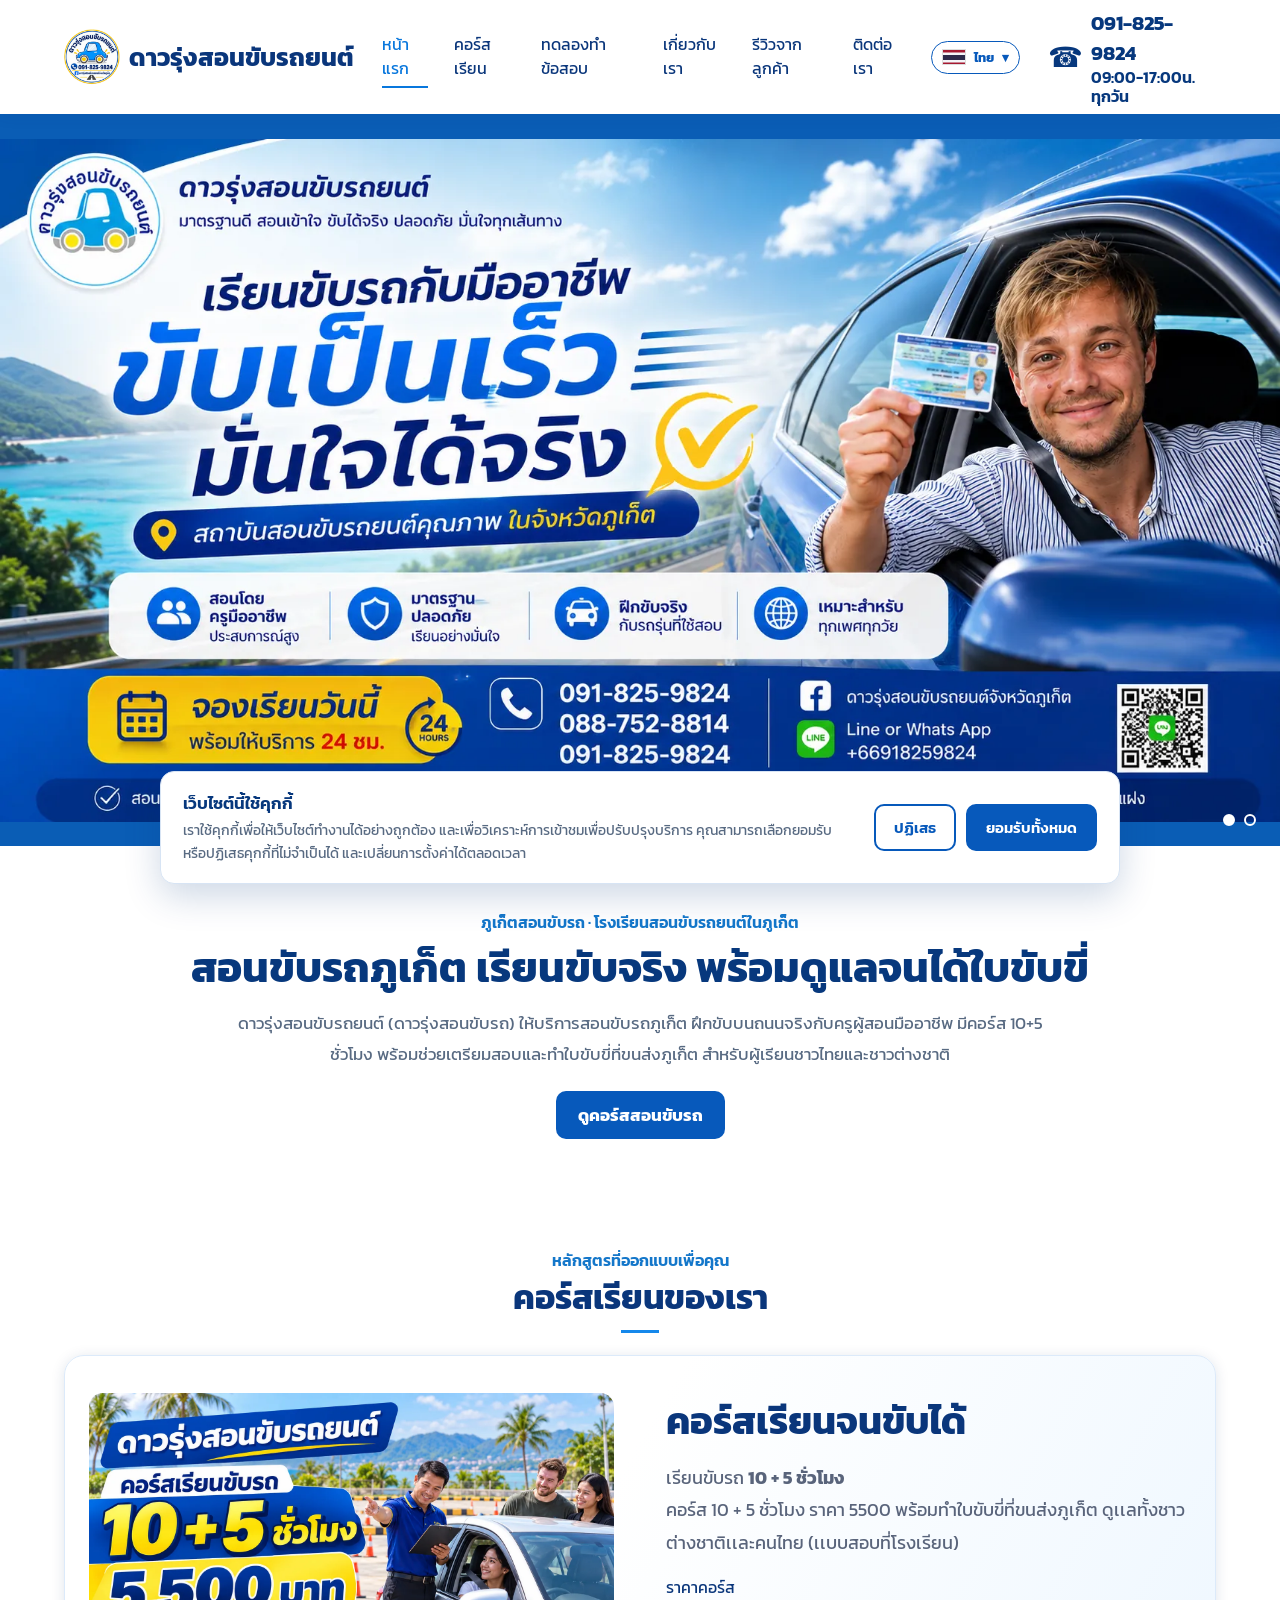
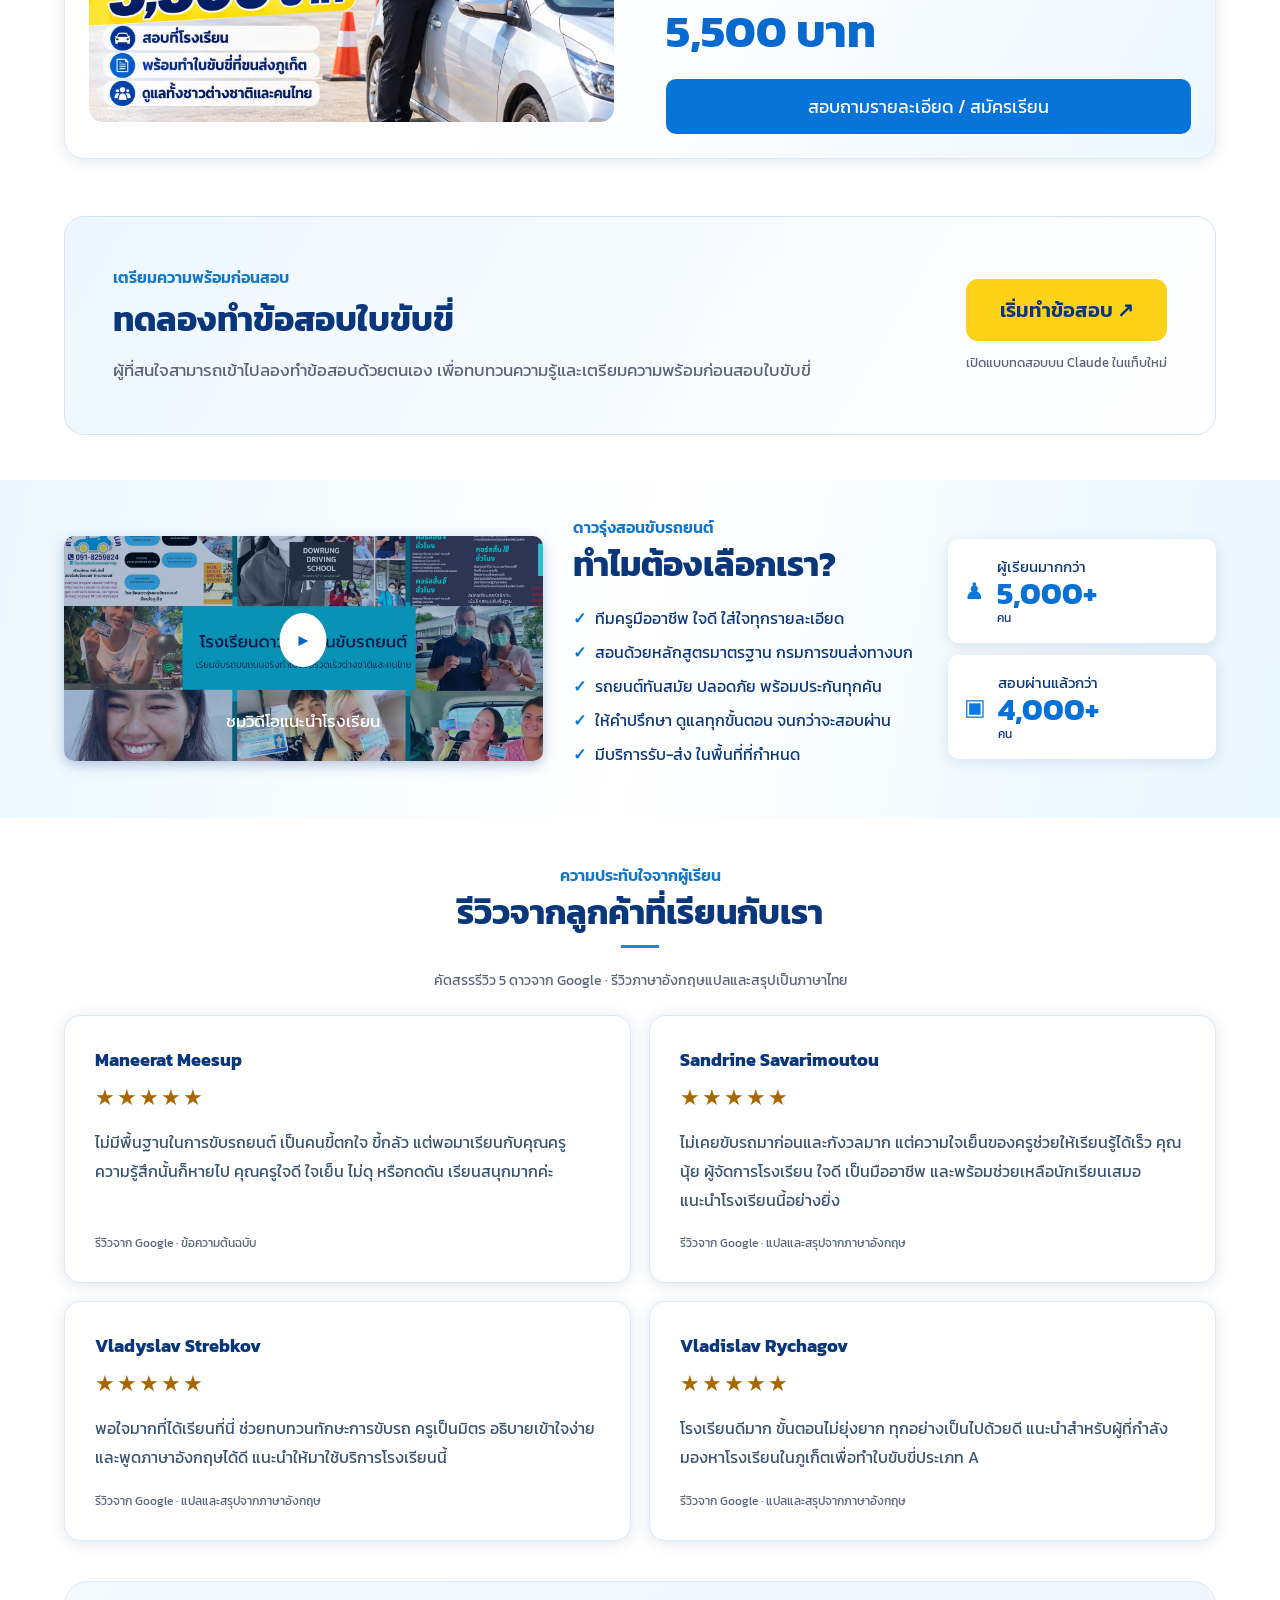
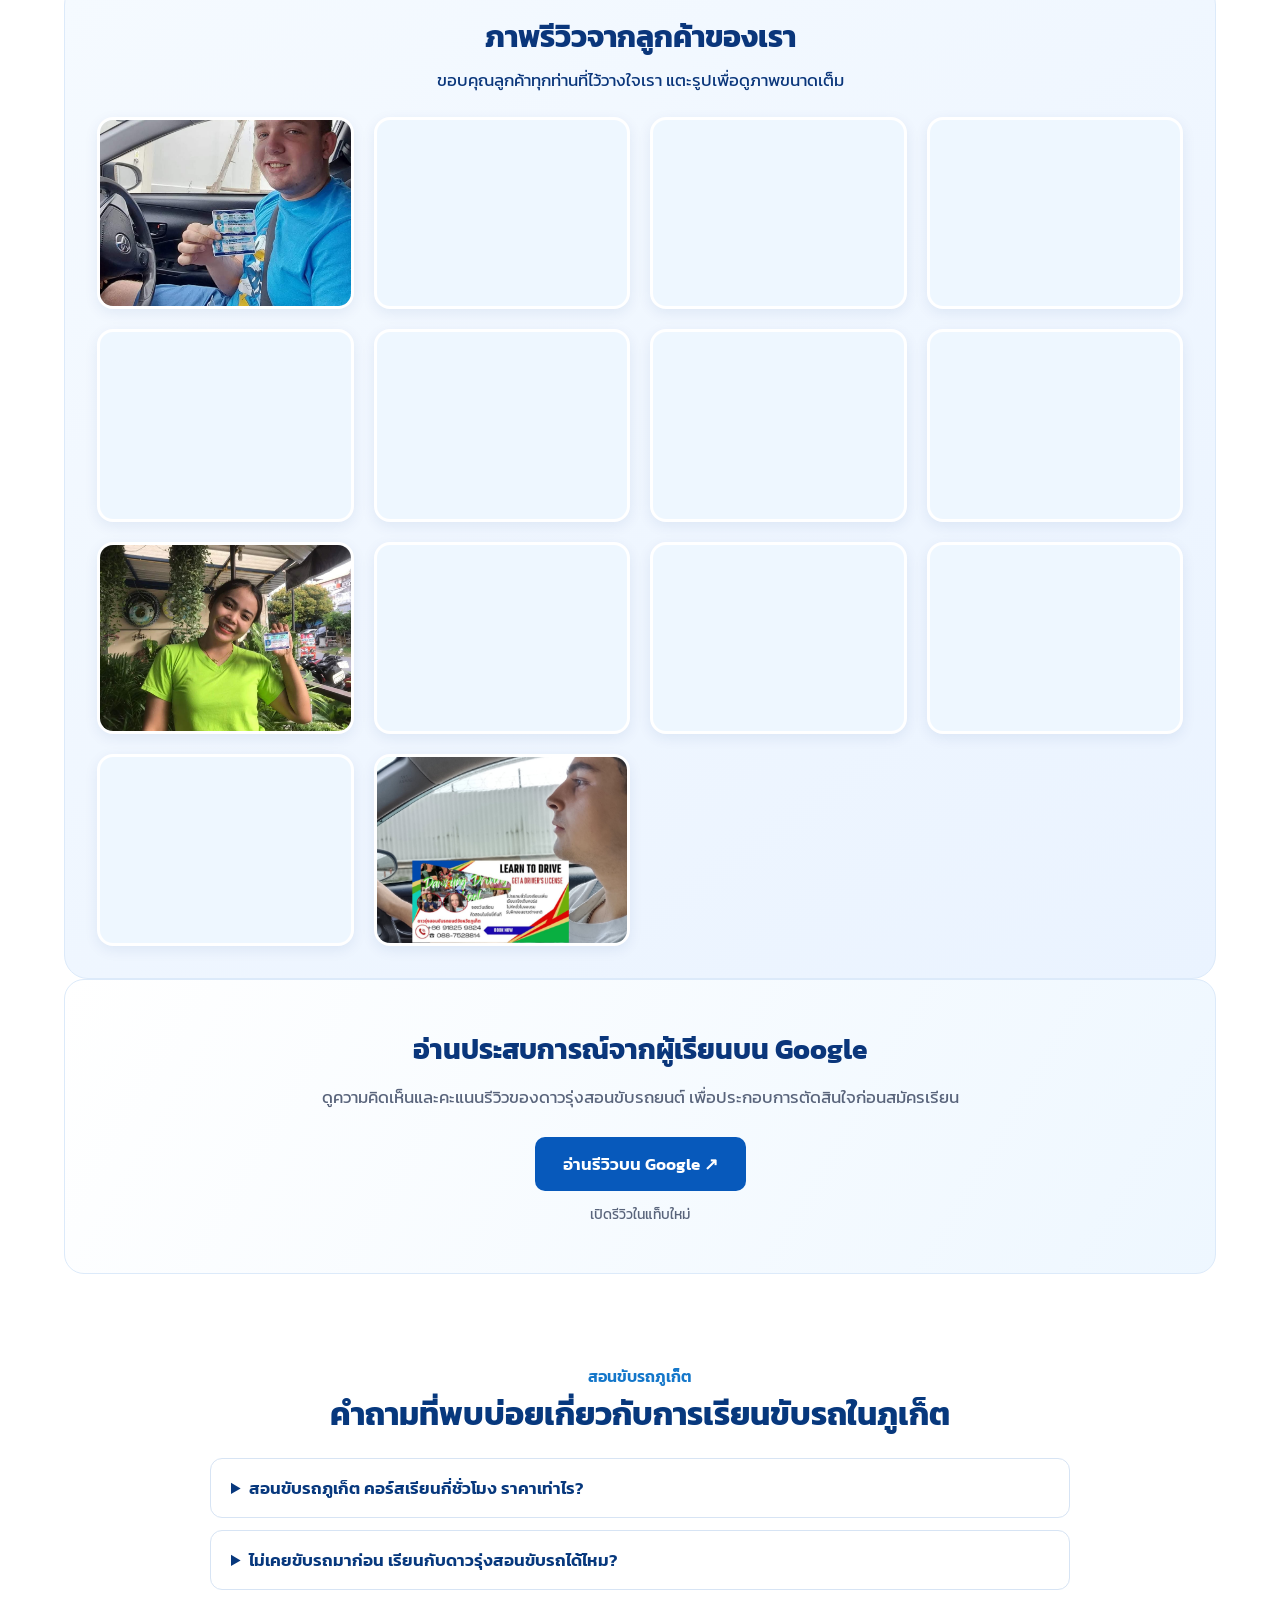
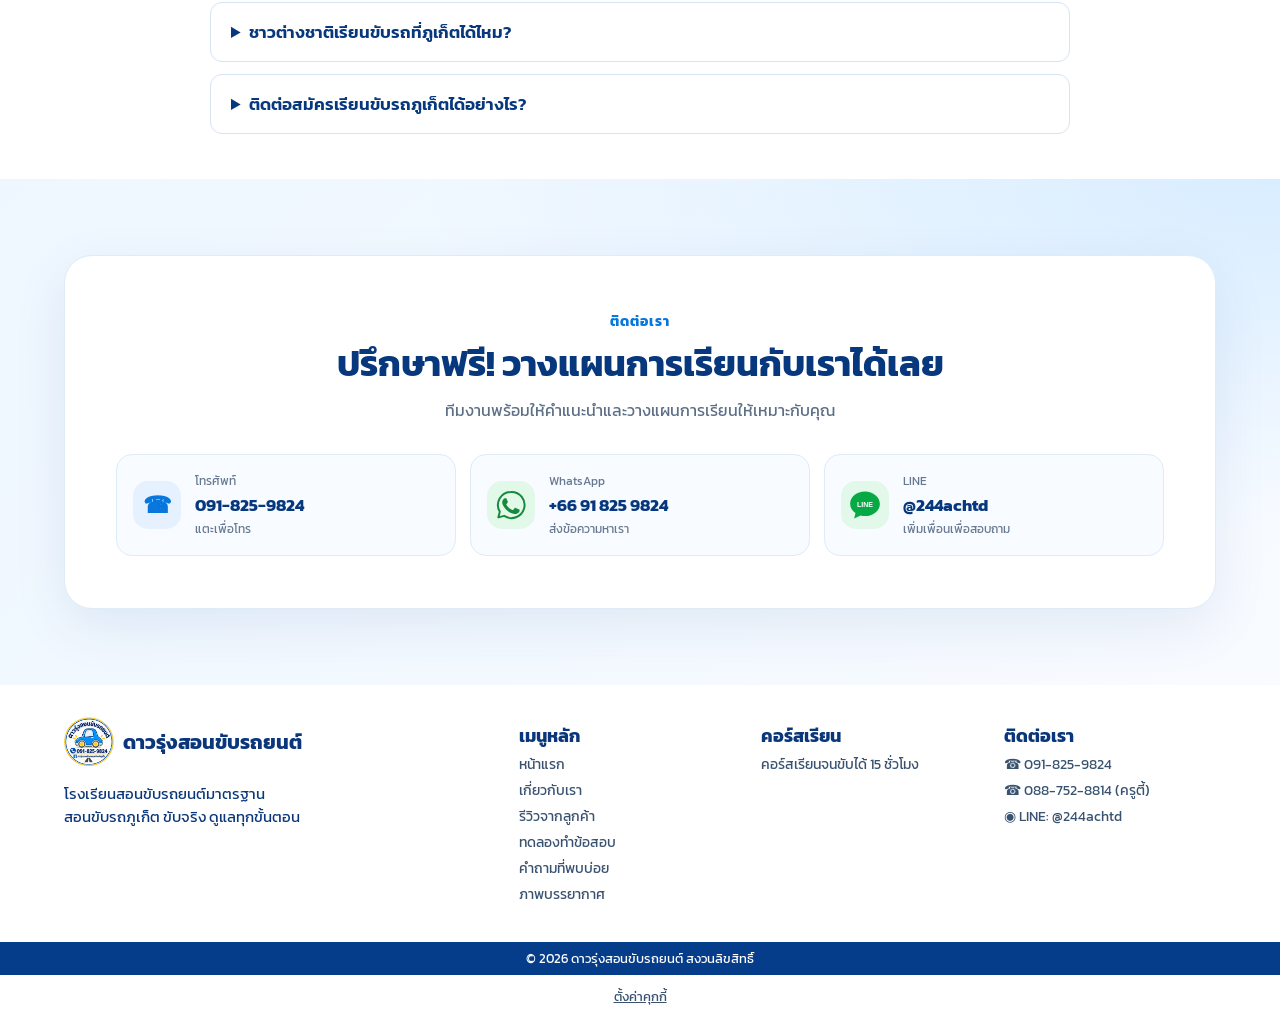
==== index.html @ ac771c40 "Add cookie consent functionality, FAQ section, and sitemap - Implemented a cookie consent banner wit" ====
<!doctype html>
<html lang="th">

<head>
    <meta charset="utf-8">
    <meta name="viewport" content="width=device-width,initial-scale=1">
    <title>สอนขับรถภูเก็ต | ดาวรุ่งสอนขับรถยนต์ โรงเรียนสอนขับรถภูเก็ต</title>
    <meta name="description" content="สอนขับรถภูเก็ต กับดาวรุ่งสอนขับรถยนต์ ภูเก็ตสอนขับรถบนถนนจริง คอร์ส 10+5 ชั่วโมง 5,500 บาท สอบที่โรงเรียน พร้อมทำใบขับขี่ที่ขนส่งภูเก็ต คนไทยและชาวต่างชาติ โทร 091-825-9824">
    <meta name="keywords" content="สอนขับรถภูเก็ต, ภูเก็ตสอนขับรถ, ดาวรุ่งสอนขับรถ, ดาวรุ่งสอนขับรถยนต์, โรงเรียนสอนขับรถภูเก็ต, เรียนขับรถภูเก็ต, ใบขับขี่ภูเก็ต, driving school Phuket">
    <meta name="robots" content="index, follow, max-image-preview:large">
    <link rel="canonical" href="https://toto772555.github.io/Dawrungdriving/">
    <meta name="theme-color" content="#0759bb">
    <meta property="og:type" content="website">
    <meta property="og:locale" content="th_TH">
    <meta property="og:site_name" content="ดาวรุ่งสอนขับรถยนต์">
    <meta property="og:url" content="https://toto772555.github.io/Dawrungdriving/">
    <meta property="og:title" content="สอนขับรถภูเก็ต | ดาวรุ่งสอนขับรถยนต์">
    <meta property="og:description" content="ภูเก็ตสอนขับรถบนถนนจริง คอร์ส 10+5 ชั่วโมง 5,500 บาท พร้อมดูแลจนได้ใบขับขี่ สำหรับคนไทยและชาวต่างชาติ">
    <meta property="og:image" content="https://toto772555.github.io/Dawrungdriving/images/og-image.jpg">
    <meta property="og:image:width" content="1200">
    <meta property="og:image:height" content="640">
    <meta name="twitter:card" content="summary_large_image">
    <link rel="preconnect" href="https://fonts.googleapis.com">
    <link rel="preconnect" href="https://fonts.gstatic.com" crossorigin>
    <link href="https://fonts.googleapis.com/css2?family=Kanit:wght@300;400;500;600;700;800&display=swap"
        rel="stylesheet">
    <link rel="icon" type="image/png" href="images/logo-192.png">
    <link rel="apple-touch-icon" href="images/logo-192.png">
    <link rel="preload" as="image" href="images/hero.webp" fetchpriority="high">
    <link rel="stylesheet" href="style/styles.css">
    <script type="application/ld+json">
    {
        "@context": "https://schema.org",
        "@graph": [
            {
                "@type": "DrivingSchool",
                "@id": "https://toto772555.github.io/Dawrungdriving/#school",
                "name": "ดาวรุ่งสอนขับรถยนต์",
                "alternateName": ["ดาวรุ่งสอนขับรถ", "โรงเรียนดาวรุ่งสอนขับรถยนต์ภูเก็ต", "Dawrung Driving School"],
                "description": "โรงเรียนสอนขับรถภูเก็ต สอนขับรถบนถนนจริง คอร์ส 10+5 ชั่วโมง พร้อมดูแลการสอบและทำใบขับขี่ที่ขนส่งภูเก็ต สำหรับคนไทยและชาวต่างชาติ",
                "url": "https://toto772555.github.io/Dawrungdriving/",
                "logo": "https://toto772555.github.io/Dawrungdriving/images/newlogo.png",
                "image": "https://toto772555.github.io/Dawrungdriving/images/og-image.jpg",
                "telephone": "+66918259824",
                "priceRange": "฿5,500",
                "address": {
                    "@type": "PostalAddress",
                    "addressLocality": "ภูเก็ต",
                    "addressRegion": "ภูเก็ต",
                    "addressCountry": "TH"
                },
                "areaServed": { "@type": "City", "name": "ภูเก็ต" },
                "openingHoursSpecification": {
                    "@type": "OpeningHoursSpecification",
                    "dayOfWeek": ["Monday", "Tuesday", "Wednesday", "Thursday", "Friday", "Saturday", "Sunday"],
                    "opens": "09:00",
                    "closes": "17:00"
                },
                "hasMap": "https://www.google.com/maps?cid=5328196803001664739",
                "sameAs": ["https://www.facebook.com/Dawrung.driving", "https://lin.ee/Ow2x2m0"],
                "makesOffer": {
                    "@type": "Offer",
                    "price": "5500",
                    "priceCurrency": "THB",
                    "itemOffered": {
                        "@type": "Service",
                        "name": "คอร์สสอนขับรถภูเก็ต 10+5 ชั่วโมง พร้อมทำใบขับขี่"
                    }
                }
            },
            {
                "@type": "WebSite",
                "@id": "https://toto772555.github.io/Dawrungdriving/#website",
                "url": "https://toto772555.github.io/Dawrungdriving/",
                "name": "ดาวรุ่งสอนขับรถยนต์ - สอนขับรถภูเก็ต",
                "inLanguage": "th",
                "publisher": { "@id": "https://toto772555.github.io/Dawrungdriving/#school" }
            },
            {
                "@type": "FAQPage",
                "mainEntity": [
                    {
                        "@type": "Question",
                        "name": "สอนขับรถภูเก็ต คอร์สเรียนกี่ชั่วโมง ราคาเท่าไร?",
                        "acceptedAnswer": { "@type": "Answer", "text": "คอร์สเรียนขับรถ 10 + 5 ชั่วโมง ราคา 5,500 บาท สอบที่โรงเรียน พร้อมดูแลการทำใบขับขี่ที่ขนส่งภูเก็ต" }
                    },
                    {
                        "@type": "Question",
                        "name": "ไม่เคยขับรถมาก่อน เรียนกับดาวรุ่งสอนขับรถได้ไหม?",
                        "acceptedAnswer": { "@type": "Answer", "text": "ได้ ครูผู้สอนจะเริ่มสอนตั้งแต่พื้นฐาน ใจเย็น ไม่กดดัน และฝึกขับบนถนนจริงในภูเก็ตจนผู้เรียนมั่นใจ" }
                    },
                    {
                        "@type": "Question",
                        "name": "ชาวต่างชาติเรียนขับรถที่ภูเก็ตได้ไหม?",
                        "acceptedAnswer": { "@type": "Answer", "text": "ได้ ดาวรุ่งสอนขับรถยนต์ดูแลทั้งคนไทยและชาวต่างชาติ ครูสามารถสื่อสารภาษาอังกฤษได้ และช่วยดูแลขั้นตอนทำใบขับขี่ที่ขนส่งภูเก็ต" }
                    },
                    {
                        "@type": "Question",
                        "name": "ติดต่อสมัครเรียนขับรถภูเก็ตได้อย่างไร?",
                        "acceptedAnswer": { "@type": "Answer", "text": "โทร 091-825-9824 (09:00-17:00 น. ทุกวัน) หรือติดต่อทาง LINE @244achtd และ WhatsApp +66 91 825 9824" }
                    }
                ]
            }
        ]
    }
    </script>
</head>

<body>
    <header>
        <nav><a class="brand" href="#home"><img src="images/logo-192.png" width="192" height="192"
                    alt="โลโก้ดาวรุ่งสอนขับรถยนต์ ภูเก็ต"><span>ดาวรุ่งสอนขับรถยนต์</span></a><button class="menu"
                aria-label="เปิดเมนู">☰</button>
            <div class="links"><a class="on" href="#home">หน้าแรก</a><a href="#courses">คอร์สเรียน</a><a
                    href="#practice">ทดลองทำข้อสอบ</a><a href="#about">เกี่ยวกับเรา</a><a href="#reviews">รีวิวจากลูกค้า</a><a href="#contact">ติดต่อเรา</a>
            </div><details class="language-picker">
                    <summary class="language-trigger" aria-haspopup="true" aria-expanded="false" aria-label="Select language">
                        <img class="language-current-flag" src="images/Flag_of_Thailand.svg" alt="">
                        <span class="language-current-label">ไทย</span><span aria-hidden="true">▾</span>
                    </summary>
                    <div class="language-menu" role="group" aria-label="Select language">
                        <button class="language-option" type="button" data-language="th" data-label="ไทย"><img src="images/Flag_of_Thailand.svg" alt="">ไทย</button>
                        <button class="language-option" type="button" data-language="en" data-label="English"><img src="images/Flag_of_the_United_Kingdom_(3-5).svg" alt="">English</button>
                        <button class="language-option" type="button" data-language="ru" data-label="Русский"><img src="images/Flag_of_Russia.svg" alt="">Русский</button>
                        <button class="language-option" type="button" data-language="zh" data-label="中文"><img src="images/Flag_of_the_People's_Republic_of_China.svg" alt="">中文</button>
                    </div></details><a class="phone" href="tel:0918259824">☎ <span><b>091-825-9824</b><small>09:00-17:00น. ทุกวัน</small></span></a>
        </nav>
    </header>
    <main>
        <section class="hero" id="home">
            <div class="heroimg">
                <img class="hero-slide is-active" src="images/hero.webp" width="1717" height="916" fetchpriority="high" alt="ดาวรุ่งสอนขับรถยนต์ โรงเรียนสอนขับรถภูเก็ต">
                <img class="hero-slide" src="images/slide2.webp" width="1448" height="1086" alt="เรียนขับรถบนถนนจริงกับดาวรุ่งสอนขับรถ ภูเก็ต">
                <div class="hero-dots" aria-label="Select slide">
                    <button class="is-active" type="button" aria-label="Slide 1" aria-pressed="true"></button>
                    <button type="button" aria-label="Slide 2" aria-pressed="false"></button>
                </div>
            </div>
        </section>
        <section class="local-intro" aria-labelledby="local-intro-title">
            <div class="local-intro-inner">
                <p class="kicker">ภูเก็ตสอนขับรถ · โรงเรียนสอนขับรถยนต์ในภูเก็ต</p>
                <h1 id="local-intro-title">สอนขับรถภูเก็ต เรียนขับจริง พร้อมดูแลจนได้ใบขับขี่</h1>
                <p>ดาวรุ่งสอนขับรถยนต์ (ดาวรุ่งสอนขับรถ) ให้บริการสอนขับรถภูเก็ต ฝึกขับบนถนนจริงกับครูผู้สอนมืออาชีพ มีคอร์ส 10+5 ชั่วโมง พร้อมช่วยเตรียมสอบและทำใบขับขี่ที่ขนส่งภูเก็ต สำหรับผู้เรียนชาวไทยและชาวต่างชาติ</p>
                <a href="#courses">ดูคอร์สสอนขับรถ</a>
            </div>
        </section>
        <section class="section" id="courses">
            <div class="title">
                <p>หลักสูตรที่ออกแบบเพื่อคุณ</p>
                <h2>คอร์สเรียนของเรา</h2>
            </div>
            <div class="courses">
                <article class="featured-course">
                    <div><img src="images/course-10-plus-5.webp" width="1586" height="992" loading="lazy" alt="คอร์สสอนขับรถภูเก็ต 10 + 5 ชั่วโมง ราคา 5,500 บาท สอบที่โรงเรียน พร้อมทำใบขับขี่ที่ขนส่งภูเก็ต ดูแลทั้งชาวต่างชาติและคนไทย"></div>
                    <h3>คอร์สเรียนจนขับได้</h3>
                    <p>เรียนขับรถ <b>10 + 5 ชั่วโมง</b><br>คอร์ส 10 + 5 ชั่วโมง ราคา 5500 พร้อมทำใบขับขี่ที่ขนส่งภูเก็ต ดูเเลทั้งชาวต่างชาติเเละคนไทย (เเบบสอบที่โรงเรียน)</p><strong>ราคาคอร์ส <b>5,500 บาท</b></strong><a
                        href="#contact">สอบถามรายละเอียด / สมัครเรียน</a>
                </article>
            </div>
        </section>
        <section class="section practice" id="practice" aria-labelledby="practice-title">
            <div class="practice-card">
                <div class="practice-content">
                    <p class="kicker">เตรียมความพร้อมก่อนสอบ</p>
                    <h2 id="practice-title">ทดลองทำข้อสอบใบขับขี่</h2>
                    <p>ผู้ที่สนใจสามารถเข้าไปลองทำข้อสอบด้วยตนเอง เพื่อทบทวนความรู้และเตรียมความพร้อมก่อนสอบใบขับขี่</p>
                </div>
                <div class="practice-action">
                    <a href="https://claude.ai/code/artifact/42047b39-5bdb-4a41-9b50-2918f0361409"
                        target="_blank" rel="noopener noreferrer" aria-describedby="practice-link-note">เริ่มทำข้อสอบ <span aria-hidden="true">↗</span></a>
                    <small id="practice-link-note">เปิดแบบทดสอบบน Claude ในแท็บใหม่</small>
                </div>
            </div>
        </section>
        <section class="why" id="about">
            <div class="whygrid">
                <div class="video"><img src="images/slider1.jpg" width="1640" height="924" loading="lazy" alt="บรรยากาศการเรียนขับรถที่ดาวรุ่งสอนขับรถยนต์ ภูเก็ต"><b>▶</b>
                    <p>ชมวิดีโอแนะนำโรงเรียน</p>
                </div>
                <div>
                    <p class="kicker">ดาวรุ่งสอนขับรถยนต์</p>
                    <h2>ทำไมต้องเลือกเรา?</h2>
                    <ul>
                        <li>ทีมครูมืออาชีพ ใจดี ใส่ใจทุกรายละเอียด</li>
                        <li>สอนด้วยหลักสูตรมาตรฐาน กรมการขนส่งทางบก</li>
                        <li>รถยนต์ทันสมัย ปลอดภัย พร้อมประกันทุกคัน</li>
                        <li>ให้คำปรึกษา ดูแลทุกขั้นตอน จนกว่าจะสอบผ่าน</li>
                        <li>มีบริการรับ-ส่ง ในพื้นที่ที่กำหนด</li>
                    </ul>
                </div>
                <div class="stats">
                    <div>♟<span>ผู้เรียนมากกว่า<b>5,000+</b><small>คน</small></span></div>
                    <div>▣<span>สอบผ่านแล้วกว่า<b>4,000+</b><small>คน</small></span></div>
                </div>
            </div>
        </section>
        <section class="section" id="reviews">
            <div class="title">
                <p>ความประทับใจจากผู้เรียน</p>
                <h2>รีวิวจากลูกค้าที่เรียนกับเรา</h2>
            </div>
            <!-- Selected reviews transcribed from customer-provided Google screenshots. -->
            <p class="review-selection">คัดสรรรีวิว 5 ดาวจาก Google · รีวิวภาษาอังกฤษแปลและสรุปเป็นภาษาไทย</p>
            <div class="reviews selected-reviews">
                <article>
                    <h3>Maneerat Meesup</h3>
                    <span class="review-stars" role="img" aria-label="5 จาก 5 ดาว">★★★★★</span>
                    <blockquote>ไม่มีพื้นฐานในการขับรถยนต์ เป็นคนขี้ตกใจ ขี้กลัว แต่พอมาเรียนกับคุณครูความรู้สึกนั้นก็หายไป คุณครูใจดี ใจเย็น ไม่ดุ หรือกดดัน เรียนสนุกมากค่ะ</blockquote>
                    <small>รีวิวจาก Google · ข้อความต้นฉบับ</small>
                </article>
                <article>
                    <h3>Sandrine Savarimoutou</h3>
                    <span class="review-stars" role="img" aria-label="5 จาก 5 ดาว">★★★★★</span>
                    <p>ไม่เคยขับรถมาก่อนและกังวลมาก แต่ความใจเย็นของครูช่วยให้เรียนรู้ได้เร็ว คุณนุ้ย ผู้จัดการโรงเรียน ใจดี เป็นมืออาชีพ และพร้อมช่วยเหลือนักเรียนเสมอ แนะนำโรงเรียนนี้อย่างยิ่ง</p>
                    <small>รีวิวจาก Google · แปลและสรุปจากภาษาอังกฤษ</small>
                </article>
                <article>
                    <h3>Vladyslav Strebkov</h3>
                    <span class="review-stars" role="img" aria-label="5 จาก 5 ดาว">★★★★★</span>
                    <p>พอใจมากที่ได้เรียนที่นี่ ช่วยทบทวนทักษะการขับรถ ครูเป็นมิตร อธิบายเข้าใจง่าย และพูดภาษาอังกฤษได้ดี แนะนำให้มาใช้บริการโรงเรียนนี้</p>
                    <small>รีวิวจาก Google · แปลและสรุปจากภาษาอังกฤษ</small>
                </article>
                <article>
                    <h3>Vladislav Rychagov</h3>
                    <span class="review-stars" role="img" aria-label="5 จาก 5 ดาว">★★★★★</span>
                    <p>โรงเรียนดีมาก ขั้นตอนไม่ยุ่งยาก ทุกอย่างเป็นไปด้วยดี แนะนำสำหรับผู้ที่กำลังมองหาโรงเรียนในภูเก็ตเพื่อทำใบขับขี่ประเภท A</p>
                    <small>รีวิวจาก Google · แปลและสรุปจากภาษาอังกฤษ</small>
                </article>
            </div>
            <section class="customer-gallery" aria-labelledby="customer-gallery-title">
                <h3 id="customer-gallery-title">ภาพรีวิวจากลูกค้าของเรา</h3>
                <p id="customer-gallery-note">ขอบคุณลูกค้าทุกท่านที่ไว้วางใจเรา แตะรูปเพื่อดูภาพขนาดเต็ม</p>
                <div class="customer-gallery-grid">
                    <a href="images/gallery/482349323_9252849374782171_8480157749778346815_n.jpg" aria-describedby="customer-gallery-note">
                        <img src="images/gallery/482349323_9252849374782171_8480157749778346815_n.jpg" alt="ภาพรีวิวลูกค้าดาวรุ่งสอนขับรถยนต์ ภาพที่ 1" loading="lazy" decoding="async">
                    </a>
                    <a href="images/gallery/484036554_9273748056025636_6909961720283132005_n.jpg" aria-describedby="customer-gallery-note">
                        <img src="images/gallery/484036554_9273748056025636_6909961720283132005_n.jpg" alt="ภาพรีวิวลูกค้าดาวรุ่งสอนขับรถยนต์ ภาพที่ 2" loading="lazy" decoding="async">
                    </a>
                    <a href="images/gallery/484249583_9273748092692299_614520002199820648_n.jpg" aria-describedby="customer-gallery-note">
                        <img src="images/gallery/484249583_9273748092692299_614520002199820648_n.jpg" alt="ภาพรีวิวลูกค้าดาวรุ่งสอนขับรถยนต์ ภาพที่ 3" loading="lazy" decoding="async">
                    </a>
                    <a href="images/gallery/484380688_9289333324467109_6144918779780463429_n.jpg" aria-describedby="customer-gallery-note">
                        <img src="images/gallery/484380688_9289333324467109_6144918779780463429_n.jpg" alt="ภาพรีวิวลูกค้าดาวรุ่งสอนขับรถยนต์ ภาพที่ 4" loading="lazy" decoding="async">
                    </a>
                    <a href="images/gallery/484985524_9285968118136963_7321702066169646904_n.jpg" aria-describedby="customer-gallery-note">
                        <img src="images/gallery/484985524_9285968118136963_7321702066169646904_n.jpg" alt="ภาพรีวิวลูกค้าดาวรุ่งสอนขับรถยนต์ ภาพที่ 5" loading="lazy" decoding="async">
                    </a>
                    <a href="images/gallery/485013758_9302131776520597_8035956564130890314_n.jpg" aria-describedby="customer-gallery-note">
                        <img src="images/gallery/485013758_9302131776520597_8035956564130890314_n.jpg" alt="ภาพรีวิวลูกค้าดาวรุ่งสอนขับรถยนต์ ภาพที่ 6" loading="lazy" decoding="async">
                    </a>
                    <a href="images/gallery/485361813_9285967761470332_8591656565609148920_n.jpg" aria-describedby="customer-gallery-note">
                        <img src="images/gallery/485361813_9285967761470332_8591656565609148920_n.jpg" alt="ภาพรีวิวลูกค้าดาวรุ่งสอนขับรถยนต์ ภาพที่ 7" loading="lazy" decoding="async">
                    </a>
                    <a href="images/gallery/486000480_9321847224549052_7819624130213290823_n.jpg" aria-describedby="customer-gallery-note">
                        <img src="images/gallery/486000480_9321847224549052_7819624130213290823_n.jpg" alt="ภาพรีวิวลูกค้าดาวรุ่งสอนขับรถยนต์ ภาพที่ 8" loading="lazy" decoding="async">
                    </a>
                    <a href="images/gallery/486028228_9321858704547904_1789321167525676919_n.jpg" aria-describedby="customer-gallery-note">
                        <img src="images/gallery/486028228_9321858704547904_1789321167525676919_n.jpg" alt="ภาพรีวิวลูกค้าดาวรุ่งสอนขับรถยนต์ ภาพที่ 9" loading="lazy" decoding="async">
                    </a>
                    <a href="images/gallery/486092827_9321858671214574_7838257232817045196_n.jpg" aria-describedby="customer-gallery-note">
                        <img src="images/gallery/486092827_9321858671214574_7838257232817045196_n.jpg" alt="ภาพรีวิวลูกค้าดาวรุ่งสอนขับรถยนต์ ภาพที่ 10" loading="lazy" decoding="async">
                    </a>
                    <a href="images/gallery/486169348_9329357683798006_2997736092670386808_n.jpg" aria-describedby="customer-gallery-note">
                        <img src="images/gallery/486169348_9329357683798006_2997736092670386808_n.jpg" alt="ภาพรีวิวลูกค้าดาวรุ่งสอนขับรถยนต์ ภาพที่ 11" loading="lazy" decoding="async">
                    </a>
                    <a href="images/gallery/486560386_9329357580464683_5410052997185426734_n.jpg" aria-describedby="customer-gallery-note">
                        <img src="images/gallery/486560386_9329357580464683_5410052997185426734_n.jpg" alt="ภาพรีวิวลูกค้าดาวรุ่งสอนขับรถยนต์ ภาพที่ 12" loading="lazy" decoding="async">
                    </a>
                    <a href="images/gallery/486709807_9329357507131357_6758580080983574271_n.jpg" aria-describedby="customer-gallery-note">
                        <img src="images/gallery/486709807_9329357507131357_6758580080983574271_n.jpg" alt="ภาพรีวิวลูกค้าดาวรุ่งสอนขับรถยนต์ ภาพที่ 13" loading="lazy" decoding="async">
                    </a>
                    <a href="images/gallery/532323025_1280106660746645_6214855190489214981_n.jpg" aria-describedby="customer-gallery-note">
                        <img src="images/gallery/532323025_1280106660746645_6214855190489214981_n.jpg" alt="ภาพรีวิวลูกค้าดาวรุ่งสอนขับรถยนต์ ภาพที่ 14" loading="lazy" decoding="async">
                    </a>
                </div>
            </section>
            <div class="google-reviews">
                <h3>อ่านประสบการณ์จากผู้เรียนบน Google</h3>
                <p>ดูความคิดเห็นและคะแนนรีวิวของดาวรุ่งสอนขับรถยนต์ เพื่อประกอบการตัดสินใจก่อนสมัครเรียน</p>
                <a href="https://www.google.com/search?q=ดาวรุ่งสอนขับรถยนต์#lrd=0x30502e186c05a099:0x49f18ec3284944e3,1,,,,"
                    target="_blank" rel="noopener noreferrer" aria-describedby="reviews-link-note">อ่านรีวิวบน Google <span aria-hidden="true">↗</span></a>
                <small id="reviews-link-note">เปิดรีวิวในแท็บใหม่</small>
            </div>
        </section>
        <section class="section faq" id="faq" aria-labelledby="faq-title">
            <div class="faq-heading">
                <p class="kicker">สอนขับรถภูเก็ต</p>
                <h2 id="faq-title">คำถามที่พบบ่อยเกี่ยวกับการเรียนขับรถในภูเก็ต</h2>
            </div>
            <div class="faq-list">
                <details>
                    <summary>สอนขับรถภูเก็ต คอร์สเรียนกี่ชั่วโมง ราคาเท่าไร?</summary>
                    <p>คอร์สเรียนขับรถ 10 + 5 ชั่วโมง ราคา 5,500 บาท สอบที่โรงเรียน พร้อมดูแลการทำใบขับขี่ที่ขนส่งภูเก็ต</p>
                </details>
                <details>
                    <summary>ไม่เคยขับรถมาก่อน เรียนกับดาวรุ่งสอนขับรถได้ไหม?</summary>
                    <p>ได้ ครูผู้สอนจะเริ่มสอนตั้งแต่พื้นฐาน ใจเย็น ไม่กดดัน และฝึกขับบนถนนจริงในภูเก็ตจนผู้เรียนมั่นใจ</p>
                </details>
                <details>
                    <summary>ชาวต่างชาติเรียนขับรถที่ภูเก็ตได้ไหม?</summary>
                    <p>ได้ ดาวรุ่งสอนขับรถยนต์ดูแลทั้งคนไทยและชาวต่างชาติ ครูสามารถสื่อสารภาษาอังกฤษได้ และช่วยดูแลขั้นตอนทำใบขับขี่ที่ขนส่งภูเก็ต</p>
                </details>
                <details>
                    <summary>ติดต่อสมัครเรียนขับรถภูเก็ตได้อย่างไร?</summary>
                    <p>โทร 091-825-9824 (09:00-17:00 น. ทุกวัน) หรือติดต่อทาง LINE @244achtd และ WhatsApp +66 91 825 9824</p>
                </details>
            </div>
        </section>
        <section class="cta" id="contact">
            <div class="contact-card">
                <div class="contact-copy">
                    <span class="contact-eyebrow">ติดต่อเรา</span>
                    <h2>ปรึกษาฟรี! วางแผนการเรียนกับเราได้เลย</h2>
                    <p>ทีมงานพร้อมให้คำแนะนำและวางแผนการเรียนให้เหมาะกับคุณ</p>
                </div>
                <div class="contact-actions">
                    <a class="contact-method contact-phone" href="tel:0918259824">
                        <span class="contact-icon" aria-hidden="true">☎</span>
                        <span><small class="contact-label">โทรศัพท์</small><strong>091-825-9824</strong><small class="contact-hint">แตะเพื่อโทร</small></span>
                    </a>
                    <a class="contact-method contact-whatsapp" href="https://wa.me/66918259824" target="_blank" rel="noopener noreferrer">
                        <span class="contact-icon" aria-hidden="true"><svg viewBox="0 0 48 48" focusable="false"><path d="M24 5.5a18.5 18.5 0 0 0-15.8 28l-2.1 8 8.3-2.1A18.5 18.5 0 1 0 24 5.5Z" fill="none" stroke="currentColor" stroke-width="2.8" stroke-linejoin="round"/><path d="M17 14.5h-1.5c-.7 0-1.4.4-1.9 1-.8.9-2 2.4-2 4.9 0 2.9 2.1 5.7 2.4 6.1.3.4 4.1 6.4 10.1 8.8 4.9 2 6.3 1.4 7.4 1.3 1.1-.1 3.7-1.5 4.2-2.9.5-1.4.5-2.6.4-2.9-.2-.3-.7-.5-1.4-.8l-3.9-1.9c-.6-.3-1.1-.4-1.5.3-.5.7-1.7 2-2.1 2.4-.4.4-.8.5-1.4.2-.6-.3-2.6-1-4.9-3.1-1.8-1.6-3-3.6-3.4-4.2-.4-.6 0-.9.3-1.2.3-.3.7-.8 1-1.2.3-.4.4-.7.6-1.1.2-.4.1-.8 0-1.1l-1.7-4.1c-.4-1-.9-1-1.3-1Z" fill="currentColor"/></svg></span>
                        <span><small class="contact-label">WhatsApp</small><strong>+66 91 825 9824</strong><small class="contact-hint">ส่งข้อความหาเรา</small></span>
                    </a>
                    <a class="contact-method contact-line" href="https://lin.ee/Ow2x2m0" target="_blank" rel="noopener noreferrer">
                        <span class="contact-icon" aria-hidden="true"><svg viewBox="0 0 48 48" focusable="false"><path d="M24 5C12.4 5 3 12.7 3 22.2c0 5.2 2.9 9.9 7.6 13.1L8.7 43l9-4.1c2 .5 4.1.8 6.3.8 11.6 0 21-7.7 21-17.2S35.6 5 24 5Z" fill="currentColor"/><text x="24" y="27" fill="#fff" font-family="Arial,sans-serif" font-size="10" font-weight="700" text-anchor="middle">LINE</text></svg></span>
                        <span><small class="contact-label">LINE</small><strong>@244achtd</strong><small class="contact-hint">เพิ่มเพื่อนเพื่อสอบถาม</small></span>
                    </a>
                </div>
            </div>
        </section>
    </main>
    <footer>
        <div>
            <section><a class="brand" href="#home"><img src="images/logo-192.png" width="192" height="192" loading="lazy"
                        alt="โลโก้ดาวรุ่งสอนขับรถยนต์ ภูเก็ต"><span>ดาวรุ่งสอนขับรถยนต์</span></a>
                <p>โรงเรียนสอนขับรถยนต์มาตรฐาน<br>สอนขับรถภูเก็ต ขับจริง ดูแลทุกขั้นตอน</p>
            </section>
            <section>
                <h3>เมนูหลัก</h3><a href="#home">หน้าแรก</a><a href="#about">เกี่ยวกับเรา</a><a
                    href="#reviews">รีวิวจากลูกค้า</a><a href="#practice">ทดลองทำข้อสอบ</a><a href="#faq">คำถามที่พบบ่อย</a><a href="gallery.html">ภาพบรรยากาศ</a>
            </section>
            <section>
                <h3>คอร์สเรียน</h3><a href="#courses">คอร์สเรียนจนขับได้ 15 ชั่วโมง</a>
            </section>
            <section>
                <h3>ติดต่อเรา</h3><a href="tel:0918259824">☎ 091-825-9824</a><a href="tel:0887528814">☎ 088-752-8814
                    (ครูตี้)</a><a href="https://lin.ee/Ow2x2m0">◉ LINE: @244achtd</a>
            </section>
        </div><small>© 2026 ดาวรุ่งสอนขับรถยนต์ สงวนลิขสิทธิ์</small>
    </footer>
    <dialog class="gallery-viewer" aria-label="ภาพรีวิวลูกค้า">
        <div class="gallery-viewer-toolbar">
            <span class="gallery-viewer-count" aria-live="polite"></span>
            <button type="button" class="gallery-viewer-close" autofocus aria-label="ปิดภาพขยาย">ปิด ×</button>
        </div>
        <img class="gallery-viewer-image" alt="">
        <div class="gallery-viewer-controls">
            <button type="button" class="gallery-viewer-prev" aria-label="ดูรูปก่อนหน้า">← ก่อนหน้า</button>
            <button type="button" class="gallery-viewer-next" aria-label="ดูรูปถัดไป">ถัดไป →</button>
        </div>
    </dialog>
    <script>
        document.querySelector('.menu').onclick = () => document.querySelector('.links').classList.toggle('show');
        const heroSlides = [...document.querySelectorAll('.hero-slide')];
        const heroDots = [...document.querySelectorAll('.hero-dots button')];
        let currentHeroSlide = 0;
        const showHeroSlide = (index) => {
            currentHeroSlide = index;
            heroSlides.forEach((slide, slideIndex) => slide.classList.toggle('is-active', slideIndex === index));
            heroDots.forEach((item, dotIndex) => {
                const active = dotIndex === index;
                item.classList.toggle('is-active', active);
                item.setAttribute('aria-pressed', String(active));
            });
        };
        heroDots.forEach((dot, index) => dot.addEventListener('click', () => showHeroSlide(index)));
        window.setInterval(() => showHeroSlide((currentHeroSlide + 1) % heroSlides.length), 5000);
    </script>
    <script src="scripts/gallery.js"></script>
    <script src="scripts/language.js"></script>
    <script src="scripts/cookie-consent.js"></script>
</body>

</html>
---- style/styles.css ----
:root {
    --b: #0759bb;
    --d: #07387d;
    --g: #ffd21a;
    --i: #0a367b
}

* {
    box-sizing: border-box
}

html {
    scroll-behavior: smooth
}

body {
    margin: 0;
    font-family: Kanit, sans-serif;
    color: var(--i)
}

a {
    text-decoration: none;
    color: inherit
}

header {
    position: sticky;
    top: 0;
    z-index: 10;
    background: #fff;
    box-shadow: 0 2px 14px #07387d18
}

nav {
    max-width: 1440px;
    min-height: 78px;
    margin: auto;
    display: flex;
    align-items: center;
    padding: 8px 5%;
    gap: 28px
}

.brand {
    display: flex;
    gap: 9px;
    align-items: center;
    font-size: 22px;
    font-weight: 700;
    white-space: nowrap
}

.brand img {
    width: 56px;
    height: 56px;
    object-fit: cover;
}

.links {
    margin-left: auto;
    display: flex;
    gap: 26px;
    font-size: 14px
}

.links a {
    border-bottom: 2px solid transparent;
    padding: 6px 0
}

.links a:hover,
.links .on {
    color: #0877dd;
    border-color: #0877dd
}

.phone {
    display: flex;
    align-items: center;
    gap: 8px;
    font-size: 28px;
    color: var(--d)
}

.phone span {
    display: grid;
    font-size: 18px
}

.phone small {
    font-size: 9px
}

.language-picker {
    position: relative;
    flex-shrink: 0;
}

.language-picker > summary {
    list-style: none;
}

.language-picker > summary::-webkit-details-marker {
    display: none;
}

.language-trigger {
    display: flex;
    align-items: center;
    gap: 8px;
    border: 1px solid #0759bb;
    border-radius: 18px;
    padding: 6px 10px;
    background: #fff;
    color: #0759bb;
    font: inherit;
    font-size: 13px;
    font-weight: 700;
    cursor: pointer;
    white-space: nowrap;
}

.language-trigger:focus-visible,
.language-option:focus-visible {
    outline: 3px solid #ffd21a;
    outline-offset: 2px;
}

.language-current-flag,
.language-option img {
    display: block;
    width: 24px;
    height: 16px;
    object-fit: cover;
    border: 1px solid #0002;
}

.language-menu {
    position: absolute;
    top: calc(100% + 7px);
    right: 0;
    z-index: 30;
    display: none;
    min-width: 150px;
    padding: 5px;
    border: 1px solid #d9e4f2;
    border-radius: 10px;
    background: #fff;
    box-shadow: 0 8px 22px #07387d24;
}

.language-picker[open] .language-menu {
    display: grid;
}

.language-option {
    display: flex;
    align-items: center;
    gap: 9px;
    width: 100%;
    padding: 8px 9px;
    border: 0;
    border-radius: 6px;
    background: #fff;
    color: #07387d;
    font: inherit;
    text-align: left;
    cursor: pointer;
}

.language-option:hover {
    background: #eef5ff;
}

.navbar-nav .language-picker {
    margin-left: 10px;
}

.menu {
    display: none;
    border: 0;
    background: transparent;
    font-size: 25px;
    color: var(--d);
    margin-left: auto
}

.hero {
    min-height: 530px;
    display: grid;
    grid-template-columns: 59% 41%;
    overflow: hidden;
    background: linear-gradient(115deg, #e6f7ff, #fff 57%, #94d6ff);
    position: relative
}

.copy {
    position: relative;
    z-index: 1;
    max-width: 860px;
    margin-left: auto;
    padding: 54px 5% 38px 10%
}

.kicker,
.title p {
    color: #1477ca;
    font-size: 14px;
    font-weight: 600;
    margin: 0
}

.hero h1 {
    font-size: clamp(42px, 5vw, 72px);
    line-height: 1.1;
    margin: 0;
    font-weight: 800;
    letter-spacing: -2px
}

.hero h2 {
    font-size: clamp(24px, 2.7vw, 39px);
    margin: 5px 0
}

.hero em {
    color: #0874da;
    font-style: normal;
    border-bottom: 4px solid var(--g)
}

.hero>p {
    font-size: 17px
}

.benefits {
    background: #ffffffdc;
    box-shadow: 0 6px 18px #0d4e8e1c;
    border-radius: 16px;
    padding: 11px 5px;
    display: grid;
    grid-template-columns: repeat(4, 1fr);
    max-width: 720px
}

.benefits div {
    display: flex;
    align-items: center;
    gap: 7px;
    padding: 2px 10px;
    border-right: 1px solid #bdddF5;
    font-size: 24px;
    color: #0875d8
}

.benefits div:last-child {
    border: 0
}

.benefits span {
    font-size: 11px;
    color: var(--i);
    line-height: 1.1
}

.benefits b,
.benefits small {
    display: block
}

.benefits small {
    color: #65728a;
    font-size: 9px;
    margin-top: 3px
}

.actions {
    display: flex;
    gap: 14px;
    margin-top: 23px
}

.actions a {
    padding: 12px 22px;
    border-radius: 12px;
    font-size: 17px;
    font-weight: 600;
    box-shadow: 0 5px 10px #07387d33
}

.gold {
    background: var(--g)
}

.blue {
    background: linear-gradient(135deg, #108fe9, var(--b));
    color: #fff
}

.heroimg {
    position: relative;
    overflow: hidden
}

.heroimg:before {
    content: "";
    position: absolute;
    inset: 0 0 0 -100px;
    background: #0873d2;
    border-radius: 50% 0 0 50%
}

.heroimg img {
    position: relative;
    width: 100%;
    height: 100%;
    object-fit: cover;
    object-position: right
}


.section {
    max-width: 1440px;
    margin: auto;
    padding: 45px 5%
}

.title {
    text-align: center;
    margin-bottom: 22px
}

.title h2,
.why h2 {
    font-size: 30px;
    margin: 0
}

.title h2:after {
    content: "";
    display: block;
    width: 38px;
    height: 3px;
    background: #1588eb;
    margin: 8px auto
}

.courses,
.reviews {
    display: grid;
    grid-template-columns: repeat(4, 1fr);
    gap: 18px
}

.courses article,
.reviews article {
    background: #fff;
    border-radius: 10px;
    padding: 10px;
    box-shadow: 0 2px 14px #092e6120;
    text-align: center;
    display: flex;
    flex-direction: column
}

.courses article>div {
    height: 140px;
    position: relative;
    overflow: hidden;
    border-radius: 7px
}

.courses article:only-child {
    grid-column: 1 / -1;
    width: 100%;
    max-width: none;
    margin: auto;
}

.courses img {
    width: 100%;
    height: 100%;
    object-fit: cover
}

.courses label {
    position: absolute;
    left: 0;
    top: 0;
    padding: 4px 13px;
    background: #0874d9;
    color: #fff;
    border-radius: 0 0 7px 0;
    font-size: 12px
}

.courses h3 {
    font-size: 16px;
    margin: 10px 0 3px
}

.courses p {
    font-size: 13px;
    color: #59647b;
    margin: 0;
    line-height: 1.35;
    min-height: 37px
}

.courses strong {
    font-size: 13px;
    font-weight: 400;
    margin-top: auto
}

.courses strong b {
    font-size: 19px;
    color: #0869cf
}

.courses article>a {
    margin-top: 8px;
    background: #0874d9;
    color: #fff;
    padding: 4px;
    border-radius: 5px
}

.why {
    background: linear-gradient(100deg, #ecf8ff, #fff 50%, #e8f6ff);
    padding: 35px 5%
}

.whygrid {
    max-width: 1300px;
    margin: auto;
    display: grid;
    grid-template-columns: 1.25fr .9fr .7fr;
    gap: 30px;
    align-items: center
}

.video {
    height: 225px;
    position: relative;
    border-radius: 10px;
    overflow: hidden;
    color: #fff;
    box-shadow: 0 4px 13px #07387d45
}

.video:after {
    content: "";
    position: absolute;
    inset: 0;
    background: #002b6850
}

.video img {
    width: 100%;
    height: 100%;
    object-fit: cover
}

.video b,
.video p {
    position: absolute;
    z-index: 1;
    left: 50%;
    transform: translateX(-50%);
    white-space: nowrap
}

.video b {
    top: 77px;
    background: #fff;
    color: #0865be;
    padding: 14px 18px;
    border-radius: 50%
}

.video p {
    bottom: 10px
}

.why ul {
    padding: 0;
    list-style: none
}

.why li {
    font-size: 14px;
    margin: 10px 0;
    padding-left: 22px;
    position: relative
}

.why li:before {
    content: "✓";
    position: absolute;
    left: 0;
    color: #0576d9;
    font-weight: bold
}

.stats {
    display: grid;
    gap: 12px
}

.stats div {
    display: flex;
    gap: 12px;
    align-items: center;
    background: #fff;
    padding: 16px;
    border-radius: 11px;
    box-shadow: 0 3px 14px #092e611f;
    font-size: 23px;
    color: #0879de
}

.stats span {
    color: var(--i);
    font-size: 13px
}

.stats b,
.stats small {
    display: block
}

.stats b {
    font-size: 28px;
    line-height: 1;
    color: #0871d5
}

.stats small {
    font-size: 10px
}

.reviews article {
    text-align: left;
    padding: 16px
}

.reviews article span {
    color: #ffc400
}

.reviews p {
    font-size: 13px;
    line-height: 1.4;
    color: #586278;
    margin: 10px 0 0
}

.cta {
    padding: clamp(32px, 6vw, 76px) 5%;
    background: radial-gradient(ellipse at top right, #d8edff 0, transparent 48%), linear-gradient(135deg, #eef7ff, #f8fbff);
}

.contact-card {
    max-width: 1180px;
    margin: 0 auto;
    padding: clamp(24px, 4vw, 52px);
    border: 1px solid #e0ebf8;
    border-radius: 28px;
    background: #fff;
    box-shadow: 0 18px 55px #07387d16;
}

.contact-copy {
    max-width: 760px;
    margin: 0 auto 30px;
    text-align: center;
}

.contact-eyebrow {
    display: inline-block;
    margin-bottom: 8px;
    color: #0877dd;
    font-size: 14px;
    font-weight: 700;
    letter-spacing: .08em;
}

.contact-copy h2 {
    margin: 0;
    color: #07387d;
    font-size: clamp(25px, 3vw, 36px);
    line-height: 1.3;
}

.contact-copy p {
    margin: 10px 0 0;
    color: #5d6f87;
    font-size: 16px;
    line-height: 1.7;
}

.contact-actions {
    display: grid;
    grid-template-columns: repeat(3, minmax(0, 1fr));
    gap: 14px;
}

.contact-method {
    display: flex;
    min-width: 0;
    align-items: center;
    gap: 14px;
    padding: 18px 16px;
    border: 1px solid #e0ebf8;
    border-radius: 16px;
    background: #f8fbff;
    color: #07387d;
    transition: transform .18s ease, box-shadow .18s ease, border-color .18s ease;
}

.contact-method:hover {
    transform: translateY(-3px);
    border-color: #b8d9ff;
    box-shadow: 0 10px 24px #07387d14;
}

.contact-method:focus-visible {
    outline: 3px solid #0877dd;
    outline-offset: 3px;
}

.contact-icon {
    display: grid;
    width: 48px;
    height: 48px;
    flex: 0 0 48px;
    place-items: center;
    border-radius: 15px;
    background: #e5f1ff;
    color: #0877dd;
    font-size: 23px;
    font-weight: 700;
}

.contact-icon svg {
    display: block;
    width: 34px;
    height: 34px;
}

.contact-whatsapp .contact-icon {
    background: #e2f8e9;
    color: #168a3d;
}

.contact-line .contact-icon {
    background: #e2f8e9;
    color: #06a944;
    font-size: 12px;
}

.contact-label,
.contact-hint {
    display: block;
    color: #667991;
    font-size: 12px;
    line-height: 1.4;
}

.contact-method strong {
    display: block;
    margin: 3px 0;
    color: #07387d;
    font-size: clamp(15px, 1.3vw, 18px);
    overflow-wrap: anywhere;
}

footer>div {
    max-width: 1300px;
    margin: auto;
    padding: 32px 5%;
    display: grid;
    grid-template-columns: 2fr repeat(3, 1fr);
    gap: 30px
}

footer .brand {
    font-size: 18px
}

footer .brand img {
    width: 50px;
    height: 50px
}

footer p {
    font-size: 13px
}

footer h3 {
    font-size: 15px;
    margin: 5px 0
}

footer section>a:not(.brand) {
    display: block;
    margin: 5px 0;
    font-size: 12px;
    color: #385270
}

footer>small {
    display: block;
    text-align: center;
    background: #063d8a;
    color: #fff;
    padding: 7px;
    font-size: 11px
}

@media(max-width:1050px) {
    .phone {
        display: none
    }

    .links {
        gap: 14px
    }

    .hero {
        grid-template-columns: 62% 38%
    }

    .courses,
    .reviews {
        grid-template-columns: repeat(2, 1fr)
    }

    .whygrid {
        grid-template-columns: 1fr 1fr
    }

    .stats {
        grid-column: 1/-1;
        grid-template-columns: repeat(2, 1fr)
    }
}

@media(max-width:720px) {
    nav {
        min-height: 65px;
        padding: 5px 5%
    }

    .brand {
        font-size: 17px
    }

    .brand img {
        width: 45px;
        height: 45px
    }

    .menu {
        display: block
    }

    .links {
        display: none;
        position: absolute;
        top: 65px;
        left: 0;
        right: 0;
        padding: 12px 5%;
        background: #fff;
        box-shadow: 0 8px 15px #07387d18;
        flex-direction: column;
        gap: 4px
    }

    .links.show {
        display: flex
    }

    .hero {
        grid-template-columns: 1fr
    }

    .copy {
        padding: 39px 6% 26px;
        margin: 0
    }

    .hero h1 {
        font-size: 38px
    }

    .hero h2 {
        font-size: 24px
    }

    .benefits {
        grid-template-columns: repeat(2, 1fr);
        gap: 7px
    }

    .benefits div:nth-child(2) {
        border: 0
    }

    .benefits div:nth-child(n+3) {
        border-top: 1px solid #bdddf5
    }

    .actions {
        gap: 8px
    }

    .actions a {
        font-size: 14px;
        padding: 11px
    }

    .heroimg {
        height: 245px
    }

    .heroimg:before {
        left: -20px;
        border-radius: 48% 0 0
    }


    .courses,
    .reviews {
        grid-template-columns: 1fr
    }

    .courses article {
        max-width: 420px;
        width: 100%;
        margin: auto
    }

    .courses article>div {
        height: 175px
    }

    .whygrid {
        grid-template-columns: 1fr;
        gap: 22px
    }

    .stats {
        grid-column: auto;
        grid-template-columns: 1fr
    }

    .contact-card { padding: 25px 18px; border-radius: 20px; }
    .contact-copy { margin-bottom: 22px; }
    .contact-actions { grid-template-columns: 1fr; }
    .contact-method { width: 100%; max-width: 480px; margin: 0 auto; }

    footer>div {
        grid-template-columns: 1fr 1fr;
        gap: 20px
    }

    footer section:first-child {
        grid-column: 1/-1
    }
}

/* Larger, more legible typography */
body { font-size: 17px; }
.brand { font-size: 25px; }
.links { font-size: 16px; }
.phone span { font-size: 20px; }
.phone small { font-size: 16px; font-weight: 600; line-height: 1.2; }
.kicker, .title p { font-size: 16px; }
.hero h1 { font-size: clamp(46px, 5vw, 76px); }
.hero h2 { font-size: clamp(27px, 2.7vw, 42px); }
.hero > p { font-size: 19px; }
.benefits span { font-size: 13px; }
.benefits small { font-size: 11px; }
.actions a { font-size: 19px; }
.title h2, .why h2 { font-size: 34px; }
.courses label { font-size: 14px; }
.courses h3 { font-size: 19px; }
.courses p, .reviews p { font-size: 15px; }
.courses strong { font-size: 15px; }
.courses strong b { font-size: 22px; }
.courses article > a { font-size: 15px; }
.why li { font-size: 16px; }
.stats span { font-size: 15px; }
.stats b { font-size: 31px; }
.stats small { font-size: 12px; }
.reviews article { font-size: 16px; }
footer .brand { font-size: 20px; }
footer p { font-size: 15px; }
footer h3 { font-size: 18px; }
footer section > a:not(.brand) { font-size: 14px; }
footer > small { font-size: 13px; }

@media(max-width:720px) {
    body { font-size: 16px; }
    .brand { font-size: 18px; }
    .hero h1 { font-size: 40px; }
    .hero h2 { font-size: 26px; }
    .actions a { font-size: 16px; }
    .title h2, .why h2 { font-size: 29px; }
}

.review-selection { text-align: center; color: #59647b; margin: 0 0 24px; font-size: 14px; }
.selected-reviews { grid-template-columns: repeat(2, minmax(0, 1fr)); margin-bottom: 28px; }
.selected-reviews article { padding: clamp(20px, 3vw, 30px); border: 1px solid #dceafa; border-radius: 16px; }
.selected-reviews h3 { margin: 0 0 8px; font-size: 18px; overflow-wrap: anywhere; }
.selected-reviews .review-stars { color: #a86700; font-size: 22px; letter-spacing: 2px; }
.selected-reviews blockquote,
.selected-reviews p { margin: 14px 0 20px; color: #385270; font-size: 16px; line-height: 1.8; }
.selected-reviews small { margin-top: auto; color: #59647b; font-size: 12px; }
@media(max-width:720px) {
    .selected-reviews { grid-template-columns: minmax(0, 1fr); }
}

.google-reviews {
    padding: clamp(24px, 4vw, 48px);
    border: 1px solid #dceafa;
    border-radius: 20px;
    background: linear-gradient(120deg, #fff, #eef7ff);
    text-align: center;
}
.google-reviews h3 { margin: 0 0 12px; font-size: clamp(22px, 3vw, 28px); }
.google-reviews p { margin: 0 auto 24px; max-width: 650px; color: #59647b; line-height: 1.8; }
.google-reviews a { display: inline-block; padding: 14px 28px; background: var(--b); color: #fff; border-radius: 10px; font-weight: 600; }
.google-reviews a:hover { background: var(--d); }
.google-reviews a:focus-visible { outline: 3px solid var(--b); outline-offset: 4px; }
.google-reviews small { display: block; margin-top: 12px; color: #59647b; }

/* Practice exam */
.practice { padding-top: 12px; scroll-margin-top: 100px; }

.practice-card {
    display: flex;
    align-items: center;
    justify-content: space-between;
    gap: 32px;
    padding: clamp(24px, 4vw, 48px);
    border: 1px solid #cfe4fa;
    border-radius: 20px;
    background: linear-gradient(120deg, #eef7ff, #fff);
}

.practice-content { max-width: 700px; }
.practice-content h2 { margin: 8px 0 12px; font-size: clamp(26px, 3vw, 34px); line-height: 1.35; }
.practice-content > p:last-child { margin: 0; color: #59647b; line-height: 1.8; }
.practice-action { display: grid; gap: 12px; flex-shrink: 0; text-align: center; }
.practice-action a {
    display: block;
    padding: 16px 32px;
    border-radius: 12px;
    background: var(--g);
    color: var(--d);
    font-size: 20px;
    font-weight: 600;
}
.practice-action a:hover { background: #ffe15c; }
.practice-action a:focus-visible { outline: 3px solid var(--b); outline-offset: 4px; }
.practice-action small { color: #59647b; font-size: 13px; }

@media(max-width:1200px) and (min-width:721px) {
    nav { flex-wrap: wrap; gap: 12px 20px; }
    .links { order: 3; width: 100%; justify-content: center; flex-wrap: wrap; }
    .phone { margin-left: auto; }
}

@media(max-width:720px) {
    .practice-card { flex-direction: column; align-items: stretch; gap: 24px; }
    .practice-action a { font-size: 18px; }
}

/* Featured course */
.courses .featured-course {
    display: grid;
    grid-template-columns: minmax(0, 1fr) minmax(0, 1fr);
    grid-template-rows: auto auto auto 1fr;
    column-gap: clamp(24px, 4vw, 56px);
    row-gap: 16px;
    padding: 24px;
    border: 1px solid #dceafa;
    border-radius: 20px;
    background: linear-gradient(120deg, #fff 45%, #eef7ff);
    text-align: left;
}

.courses .featured-course > div {
    grid-row: 1 / 5;
    height: auto;
    min-height: 0;
    align-self: center;
    border-radius: 14px;
}

.courses .featured-course img {
    display: block;
    height: auto;
    object-fit: contain;
}

.courses .featured-course h3 {
    font-size: clamp(26px, 3vw, 38px);
    line-height: 1.3;
    margin: 16px 0 0;
}

.courses .featured-course p {
    font-size: 18px;
    line-height: 1.8;
}

.courses .featured-course strong {
    margin: 0;
    font-size: 16px;
}

.courses .featured-course strong b {
    display: block;
    font-size: clamp(32px, 4vw, 46px);
    line-height: 1.4;
}

.courses .featured-course > a {
    align-self: end;
    margin: 0;
    padding: 14px 18px;
    border-radius: 10px;
    font-size: 18px;
    text-align: center;
}

@media(max-width:720px) {
    .courses .featured-course {
        grid-template-columns: minmax(0, 1fr);
        grid-template-rows: auto;
        padding: 16px;
        gap: 14px;
    }

    .courses .featured-course > div {
        grid-row: auto;
        height: auto;
        min-height: 0;
        aspect-ratio: auto;
    }

    .courses .featured-course h3 { margin: 4px 0 0; }
    .courses .featured-course p { font-size: 16px; }
    .courses .featured-course > a { font-size: 16px; }
}

body.gallery-viewer-open {
    overflow: hidden;
}

.gallery-viewer {
    width: min(1100px, calc(100% - 24px));
    max-width: none;
    max-height: calc(100dvh - 24px);
    margin: auto;
    padding: 16px;
    border: 1px solid #ffffff30;
    border-radius: 18px;
    background: #082344;
    color: #fff;
    box-shadow: 0 20px 80px #0008;
}

.gallery-viewer::backdrop {
    background: #041225df;
}

.gallery-viewer-toolbar,
.gallery-viewer-controls {
    display: flex;
    align-items: center;
    justify-content: space-between;
    gap: 12px;
}

.gallery-viewer-image {
    display: block;
    width: 100%;
    height: min(70vh, 760px);
    height: min(70dvh, 760px);
    object-fit: contain;
    margin: 12px 0;
}

.gallery-viewer button {
    min-height: 44px;
    padding: 8px 16px;
    border: 1px solid #ffffff50;
    border-radius: 10px;
    background: #ffffff15;
    color: #fff;
    font: inherit;
    cursor: pointer;
}

.gallery-viewer button:hover {
    background: #ffffff30;
}

.gallery-viewer button:focus-visible {
    outline: 3px solid #ffd21a;
    outline-offset: 3px;
}

.customer-gallery {
    margin-top: 40px;
    padding: clamp(16px, 3vw, 32px);
    border: 1px solid #dceafa;
    border-radius: 24px;
    background: linear-gradient(145deg, #f5faff, #eaf3ff);
}

.customer-gallery h3 {
    margin: 0 0 8px;
    font-size: clamp(22px, 3vw, 30px);
    text-align: center;
}

.customer-gallery > p {
    margin: 0 0 24px;
    text-align: center;
}

.customer-gallery-grid {
    display: grid;
    grid-template-columns: repeat(4, minmax(0, 1fr));
    gap: clamp(12px, 2vw, 20px);
}

.customer-gallery-grid a {
    display: block;
    position: relative;
    min-width: 0;
    aspect-ratio: 4 / 3;
    overflow: hidden;
    border: 3px solid #fff;
    border-radius: 16px;
    background: #eef7ff;
    box-shadow: 0 4px 14px #07387d14;
    transition: transform 180ms ease, box-shadow 180ms ease;
}

.customer-gallery-grid a:hover {
    box-shadow: 0 10px 24px #07387d26;
}

.customer-gallery-grid a:focus-visible {
    outline: 3px solid var(--b);
    outline-offset: 4px;
}

.customer-gallery-grid img {
    display: block;
    position: absolute;
    inset: 0;
    width: 100%;
    height: 100%;
    object-fit: cover;
    object-position: center;
    transition: transform 250ms ease;
}

@media(hover: hover) and (prefers-reduced-motion: no-preference) {
    .customer-gallery-grid a:hover {
        transform: translateY(-4px);
    }

    .customer-gallery-grid a:hover img {
        transform: scale(1.04);
    }
}

@media(prefers-reduced-motion: reduce) {
    .customer-gallery-grid a,
    .customer-gallery-grid img {
        transition: none;
    }
}

@media(max-width:1050px) {
    .customer-gallery-grid {
        grid-template-columns: repeat(3, minmax(0, 1fr));
    }
}

@media(max-width:720px) {
    .customer-gallery-grid {
        grid-template-columns: repeat(2, minmax(0, 1fr));
        gap: 10px;
    }
}

/* Full-width hero slider with the introduction on top of each image */
.hero {
    display: block;
    min-height: 0;
    aspect-ratio: 1792 / 1024;
    background: #0a5db5;
}

.heroimg {
    position: absolute;
    inset: 0;
    z-index: 0;
}

.heroimg:before { display: none; }

.heroimg img {
    width: 100%;
    height: 100%;
    object-fit: contain;
    object-position: center;
    background: #0a5db5;
}

.heroimg .hero-slide { display: none; }
.heroimg .hero-slide.is-active { display: block; }
.heroimg .hero-slide:nth-child(2) {
    object-fit: contain;
    background: #fff;
}
.hero-dots {
    position: absolute;
    right: 24px;
    bottom: 20px;
    display: flex;
    gap: 9px;
}
.hero-dots button {
    width: 12px;
    height: 12px;
    padding: 0;
    border: 2px solid #fff;
    border-radius: 50%;
    background: transparent;
    cursor: pointer;
}
.hero-dots button.is-active { background: #fff; }

.local-intro {
    padding: clamp(34px, 5vw, 64px) 6%;
    text-align: center;
    background: #fff;
}

.local-intro-inner {
    max-width: 960px;
    margin: 0 auto;
}

.local-intro h1 {
    margin: 8px 0 14px;
    color: #07387d;
    font-size: clamp(28px, 4vw, 42px);
    line-height: 1.25;
}

.local-intro p:not(.kicker) {
    max-width: 850px;
    margin: 0 auto 22px;
    color: #586a82;
    font-size: 17px;
    line-height: 1.8;
}

.local-intro a {
    display: inline-block;
    padding: 11px 22px;
    border-radius: 10px;
    background: #0759bb;
    color: #fff;
    font-weight: 700;
}

.local-intro a:hover { background: #063d8a; }
.local-intro a:focus-visible { outline: 3px solid #ffd21a; outline-offset: 3px; }

.copy {
    width: min(64%, 900px);
    min-height: 100%;
    margin: 0;
    padding: clamp(36px, 5vw, 90px) 7%;
    background: linear-gradient(90deg, #eefaffee 0%, #eefaffc9 58%, transparent 100%);
}

.hero-arrow { z-index: 4; }
.hero-dots { z-index: 4; }

@media(max-width:720px) {
    /* Let the banner's natural proportions determine its height on mobile. */
    .hero { aspect-ratio: auto; min-height: 0; }
    .heroimg {
        position: relative;
        inset: auto;
        height: auto;
    }
    .heroimg img {
        display: block;
        height: auto;
        object-fit: cover;
    }
    .copy {
        width: 100%;
        padding: 38px 6% 28px;
        background: linear-gradient(180deg, #eefafff5 0%, #eefaffd6 60%, #eefaff80 100%);
    }
}

/* FAQ */
.faq-heading {
    max-width: 860px;
    margin: 0 auto 22px;
    text-align: center;
}

.faq-heading h2 {
    margin: 6px 0 0;
    color: #07387d;
    font-size: clamp(24px, 3vw, 32px);
    line-height: 1.3;
}

.faq-list {
    display: grid;
    gap: 12px;
    max-width: 860px;
    margin: 0 auto;
}

.faq-list details {
    border: 1px solid #d7e4f4;
    border-radius: 12px;
    background: #fff;
}

.faq-list summary {
    padding: 16px 20px;
    color: #07387d;
    font-size: 17px;
    font-weight: 600;
    cursor: pointer;
}

.faq-list summary:focus-visible { outline: 3px solid #ffd21a; outline-offset: 2px; }

.faq-list details p {
    margin: 0;
    padding: 0 20px 18px;
    color: #586a82;
    font-size: 16px;
    line-height: 1.8;
}

/* Sub pages (about, gallery) use a Bootstrap navbar; undo the home page nav sizing. */
nav.custom-nav {
    max-width: none;
    min-height: 0;
    padding: 8px 16px;
}

.custom-nav .navbar-brand span,
.custom-nav.navbar-light .navbar-nav .nav-link {
    color: #fff;
}

.custom-nav.navbar-light .navbar-nav .nav-link:hover,
.custom-nav.navbar-light .navbar-nav .nav-link:focus-visible {
    color: #ffd21a;
}

.carousel-item img {
    height: auto;
}

.custom-nav .navbar-toggler {
    border-color: #ffffff80;
    background: #fff;
}

.page-title {
    margin: 32px auto 8px;
    padding: 0 16px;
    color: #07387d;
    font-size: clamp(28px, 4vw, 42px);
    font-weight: 700;
    text-align: center;
}

.page-intro {
    max-width: 900px;
    margin: 0 auto 28px;
    padding: 0 16px;
    color: #586a82;
    text-align: center;
    line-height: 1.8;
}

.page-intro a {
    color: #0759bb;
    font-weight: 600;
}

/* Cookie consent */
.cookie-banner {
    position: fixed;
    right: 16px;
    bottom: 16px;
    left: 16px;
    z-index: 1000;
    display: flex;
    align-items: center;
    gap: 20px;
    max-width: 960px;
    margin: 0 auto;
    padding: 18px 22px;
    border: 1px solid #d7e4f4;
    border-radius: 14px;
    background: #fff;
    box-shadow: 0 12px 36px #07387d33;
    font-family: Kanit, sans-serif;
}

.cookie-banner[hidden] { display: none; }

.cookie-banner h2 {
    margin: 0 0 4px;
    color: #07387d;
    font-size: 17px;
    font-weight: 600;
}

.cookie-banner p {
    margin: 0;
    color: #586a82;
    font-size: 14px;
    line-height: 1.6;
}

.cookie-banner-actions {
    display: flex;
    flex-shrink: 0;
    gap: 10px;
}

.cookie-banner-actions button {
    padding: 10px 18px;
    border: 2px solid #0759bb;
    border-radius: 10px;
    font: inherit;
    font-size: 15px;
    font-weight: 600;
    cursor: pointer;
}

.cookie-accept { background: #0759bb; color: #fff; }
.cookie-accept:hover { background: #063d8a; border-color: #063d8a; }
.cookie-decline { background: #fff; color: #0759bb; }
.cookie-decline:hover { background: #eef5fd; }

.cookie-banner-actions button:focus-visible,
.cookie-settings-link:focus-visible { outline: 3px solid #ffd21a; outline-offset: 2px; }

.cookie-settings-link {
    display: block;
    margin: 8px auto;
    padding: 4px 8px;
    border: 0;
    background: none;
    color: #385270;
    font: inherit;
    font-size: 13px;
    text-decoration: underline;
    cursor: pointer;
}

@media(max-width:720px) {
    .cookie-banner { flex-direction: column; align-items: stretch; gap: 14px; padding: 16px; }
    .cookie-banner-actions button { flex: 1; }
}
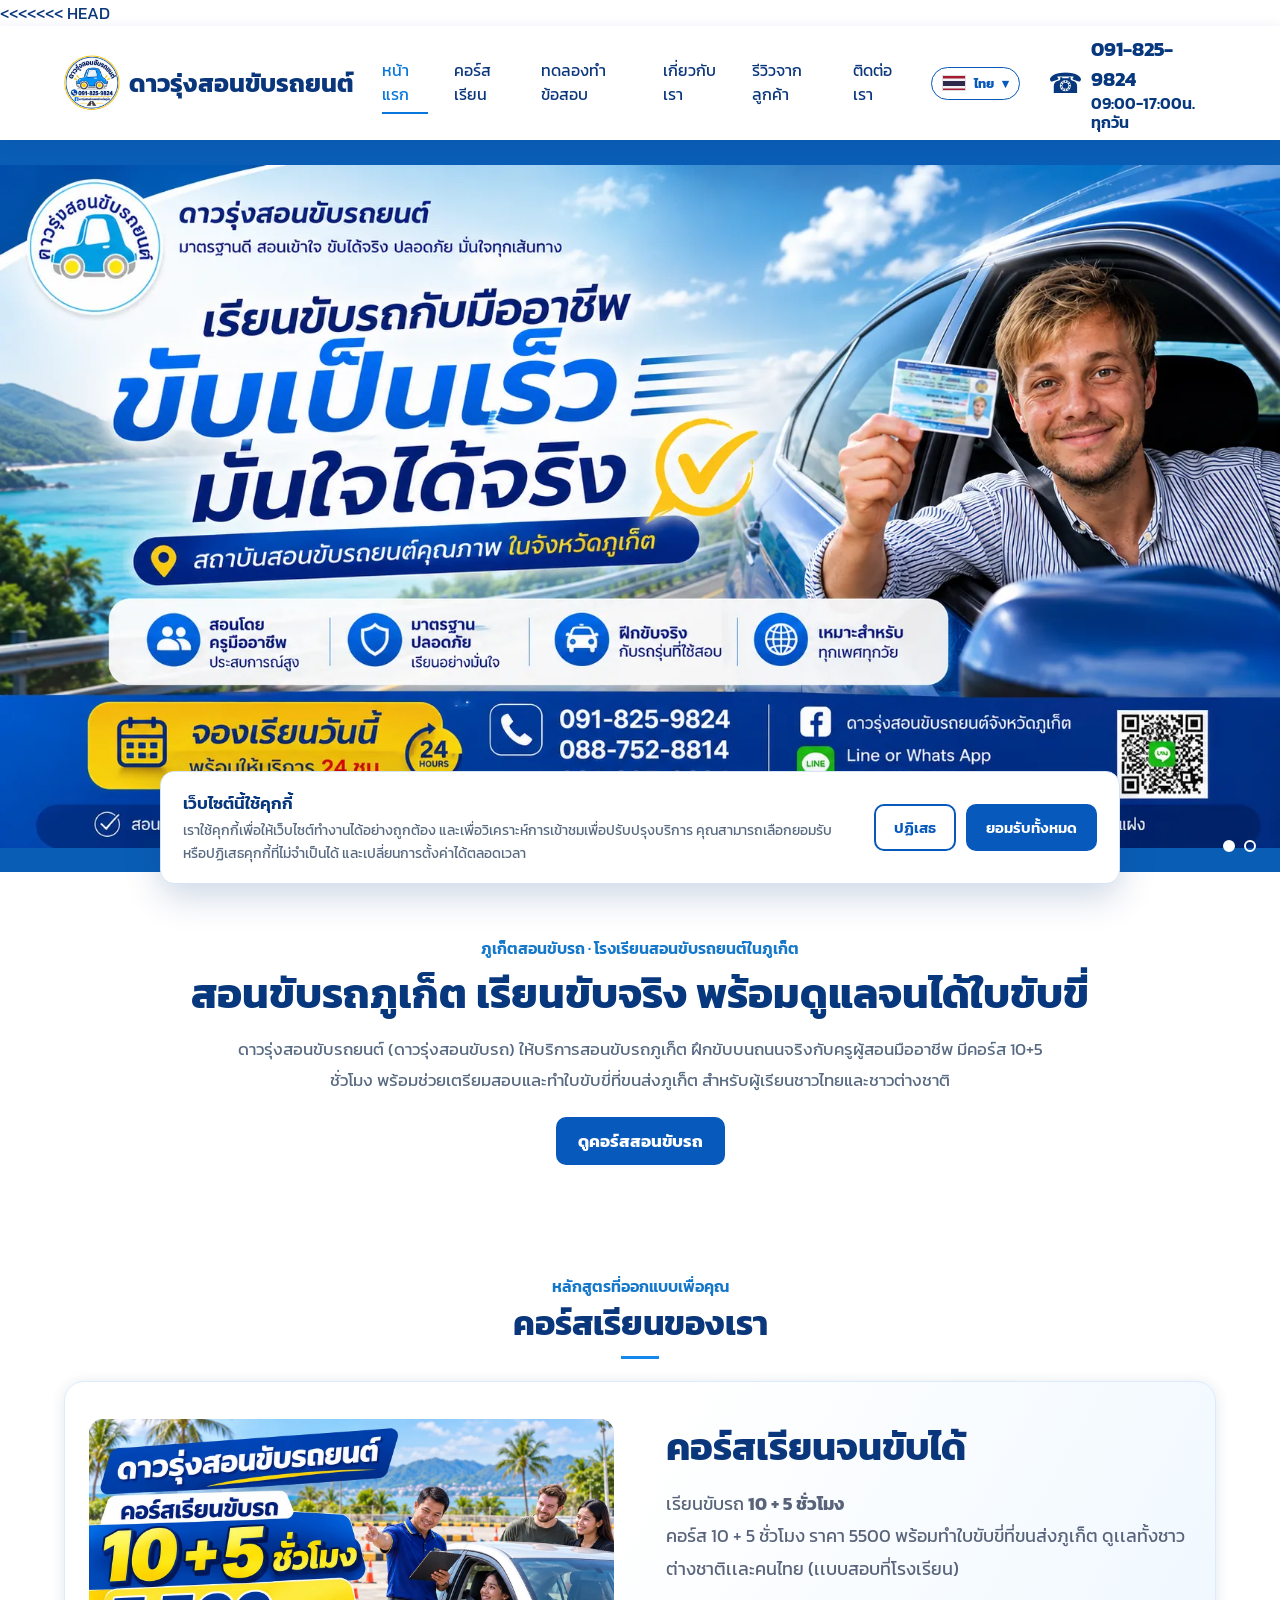
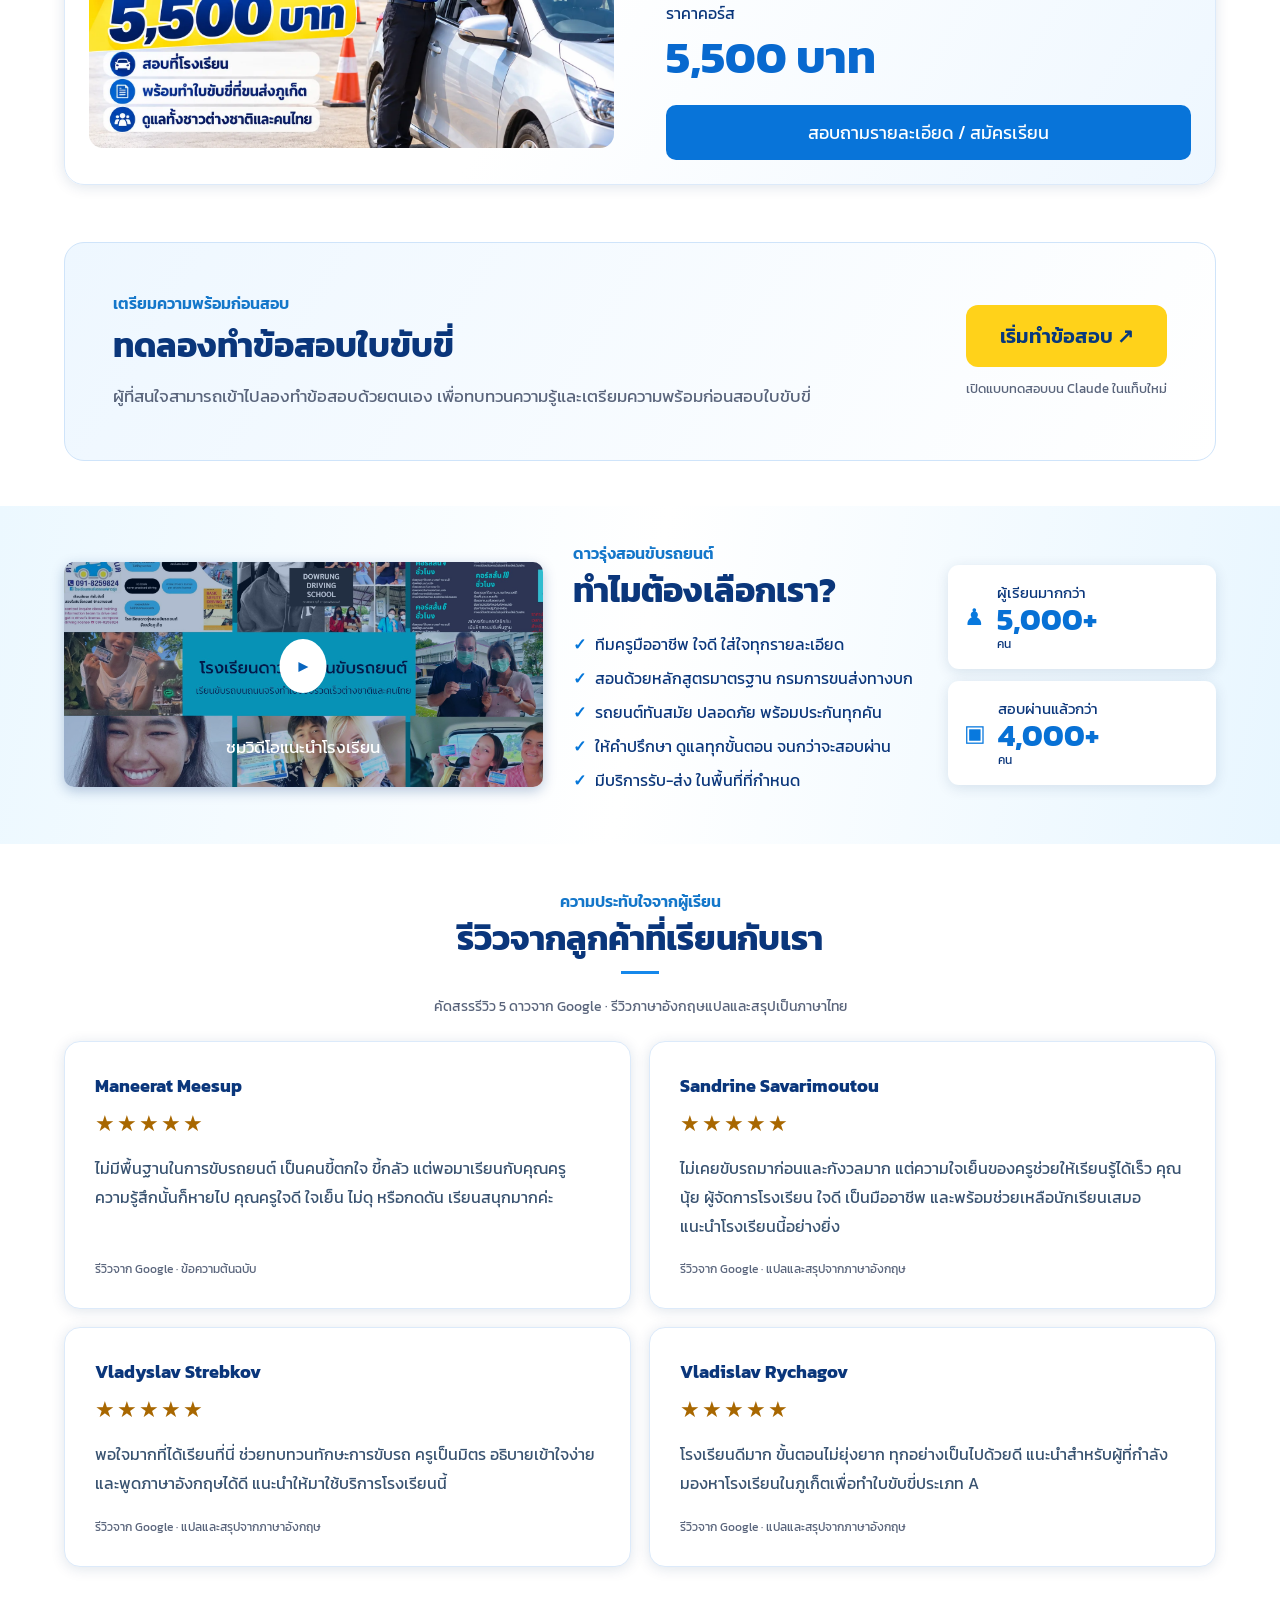
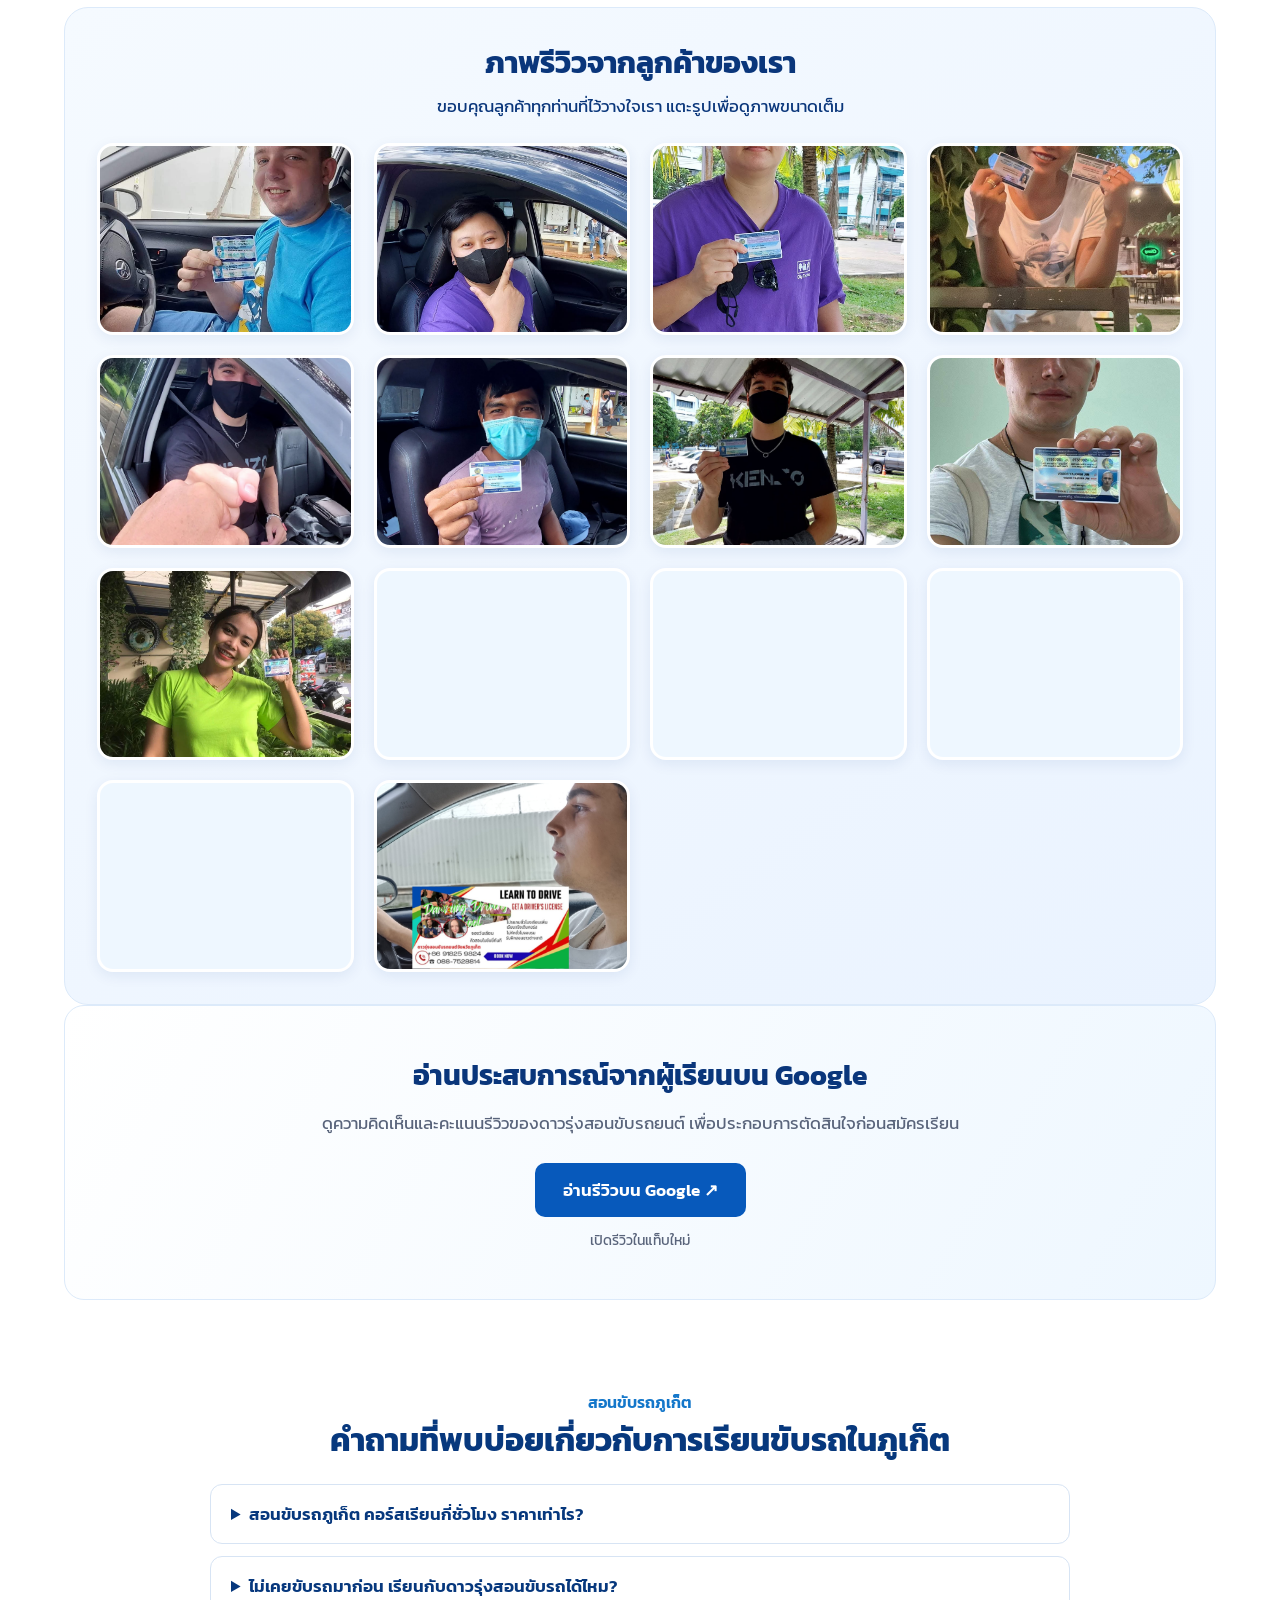
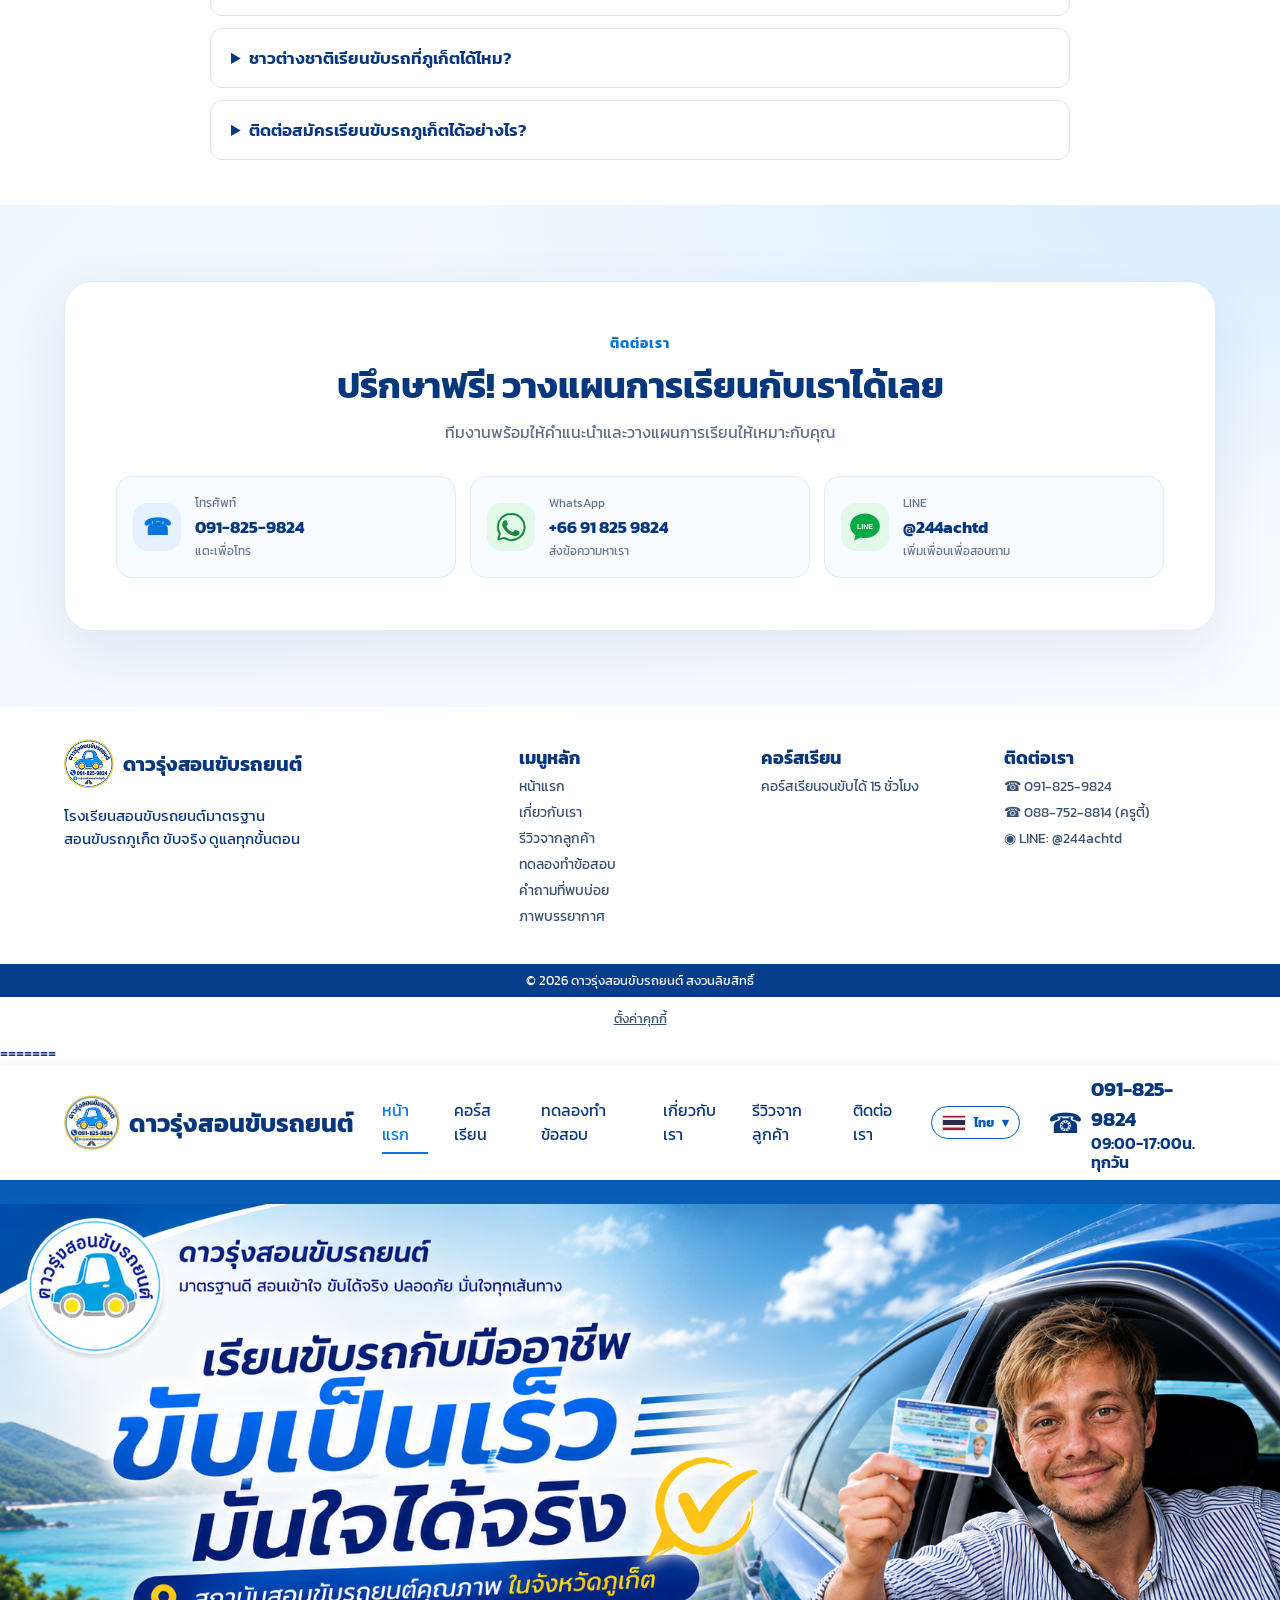
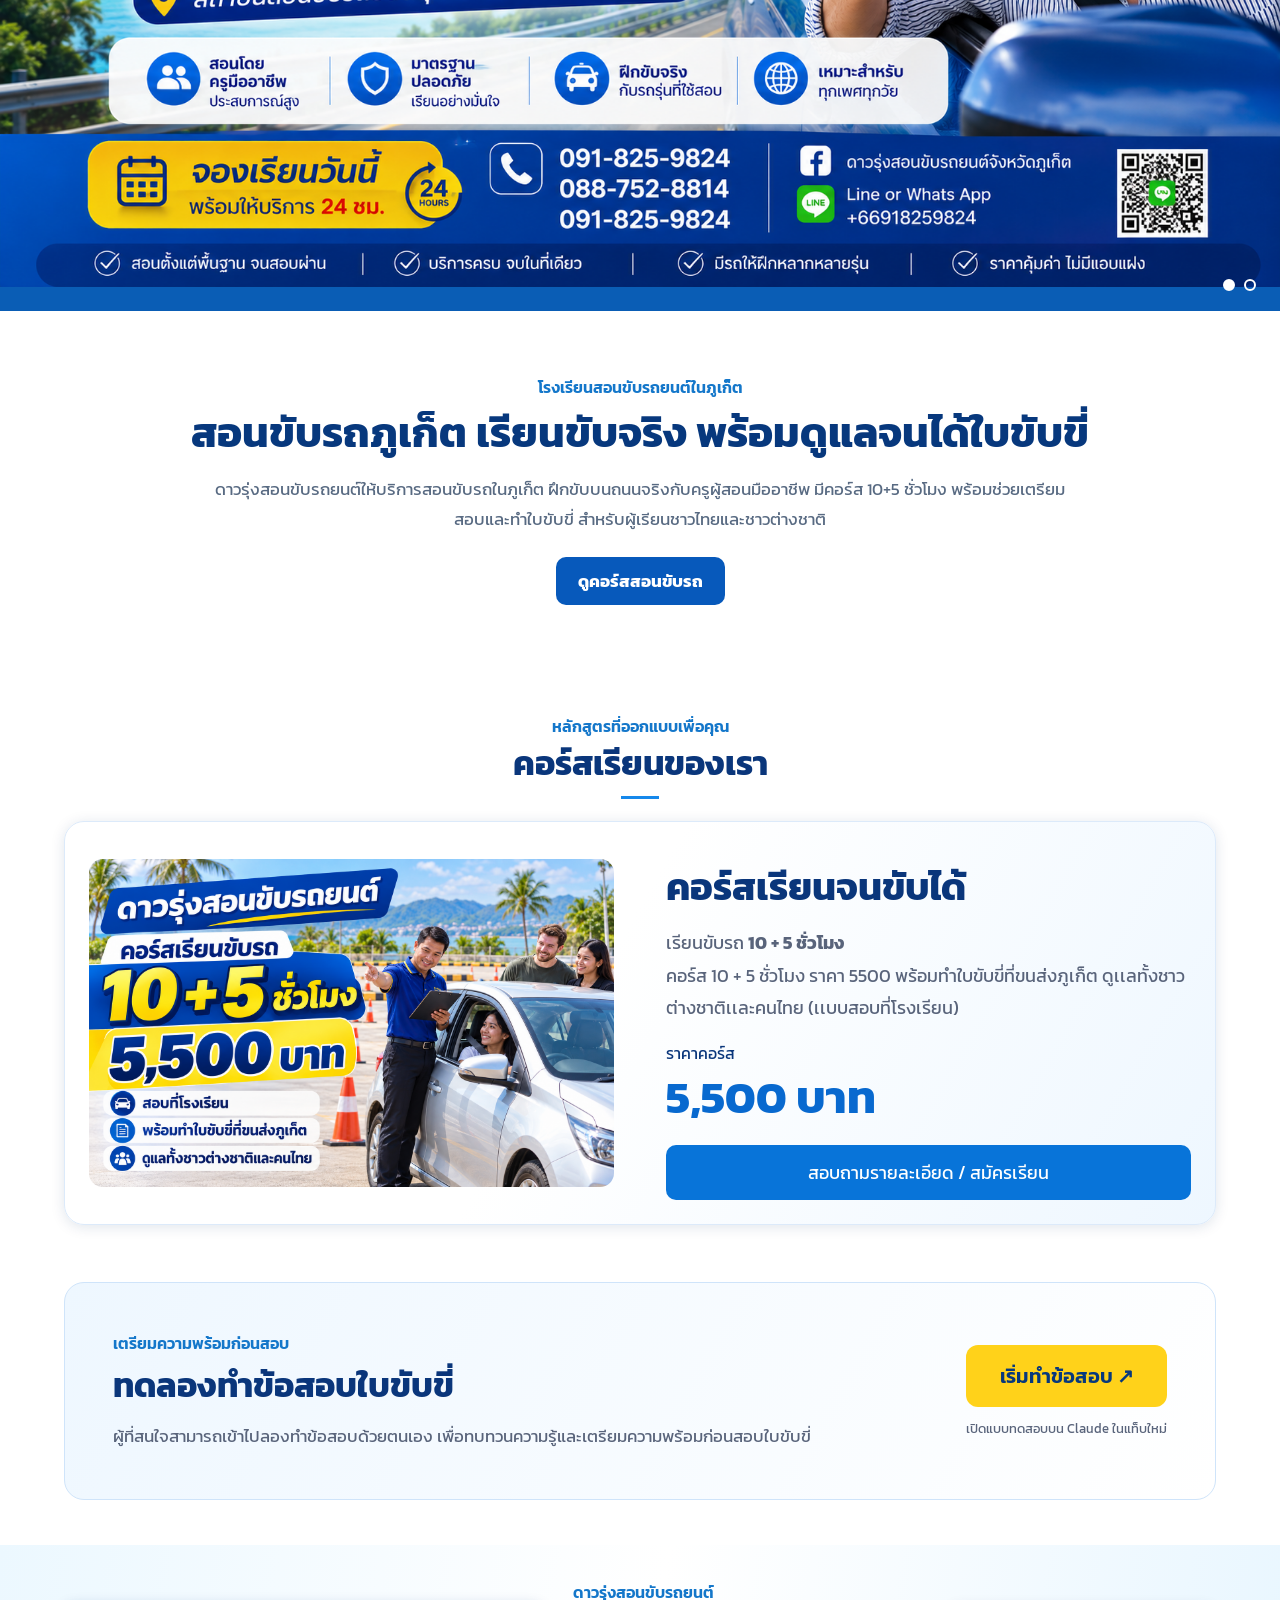
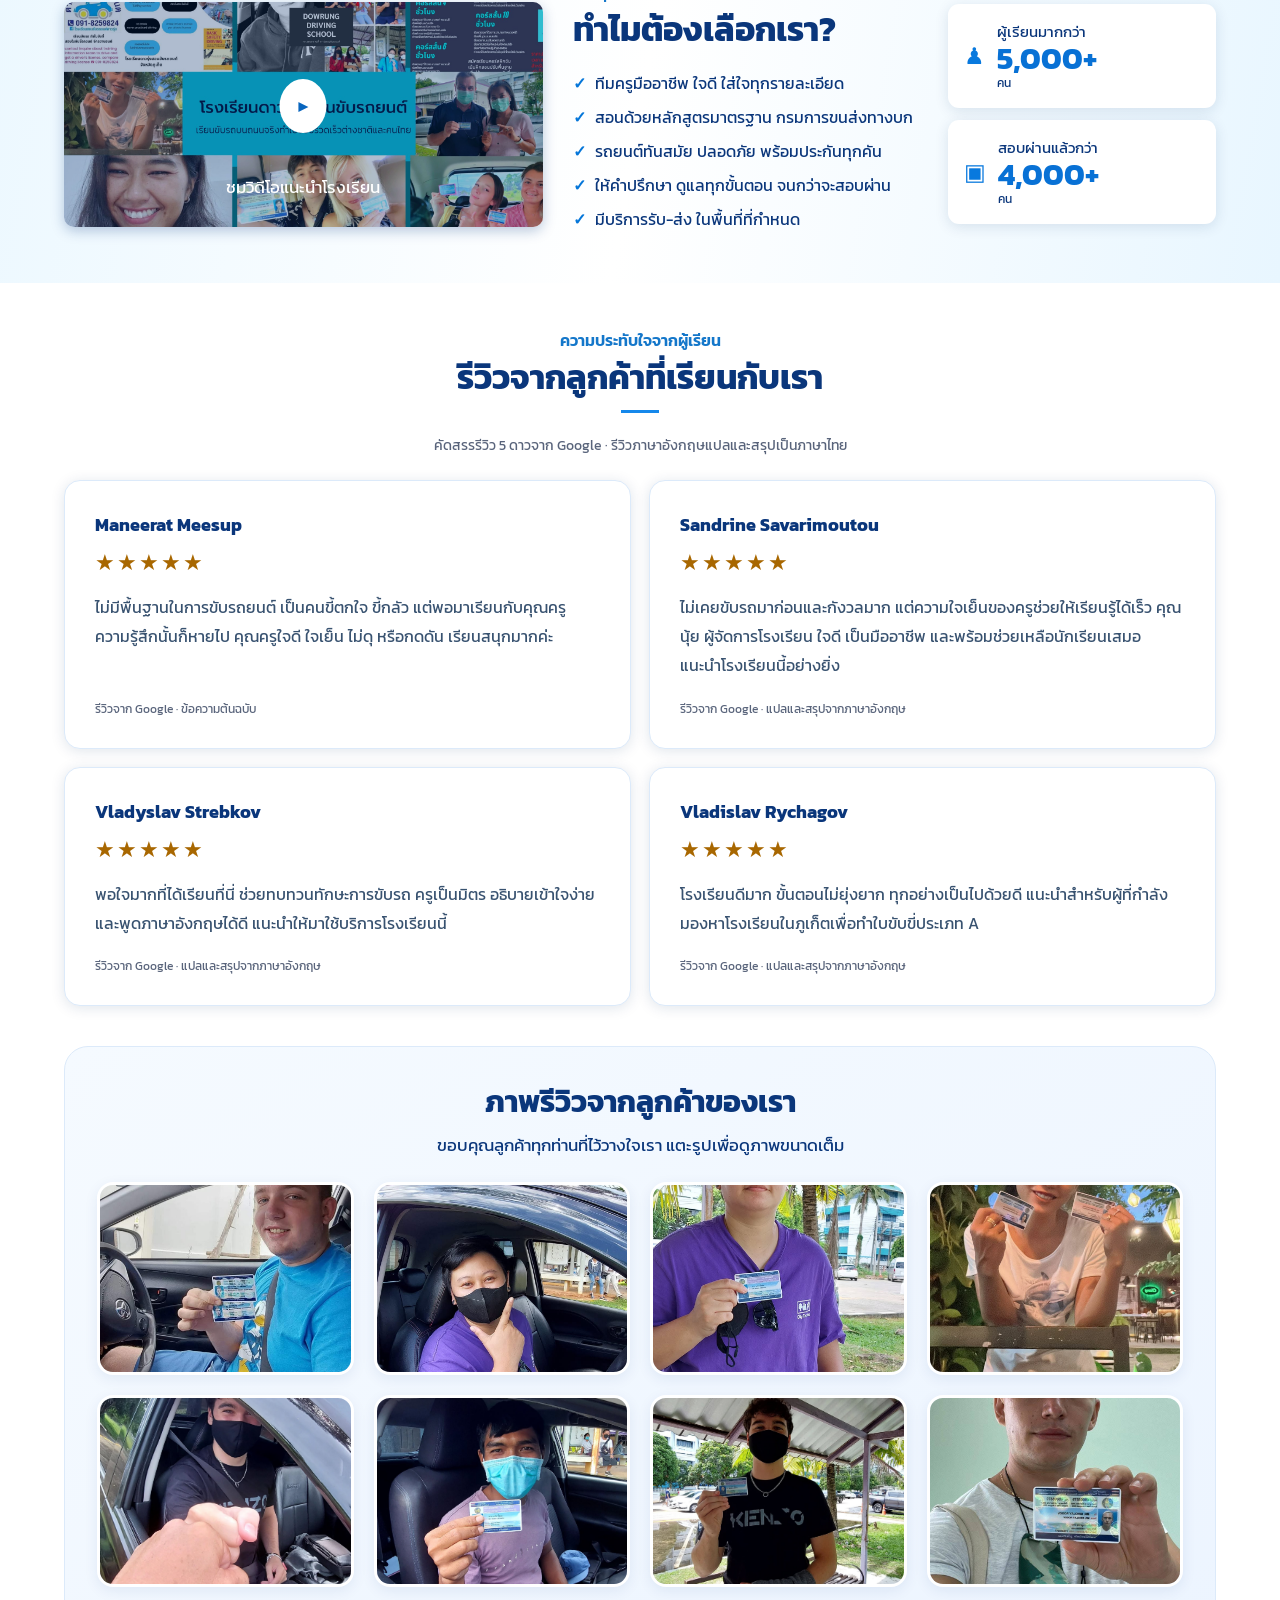
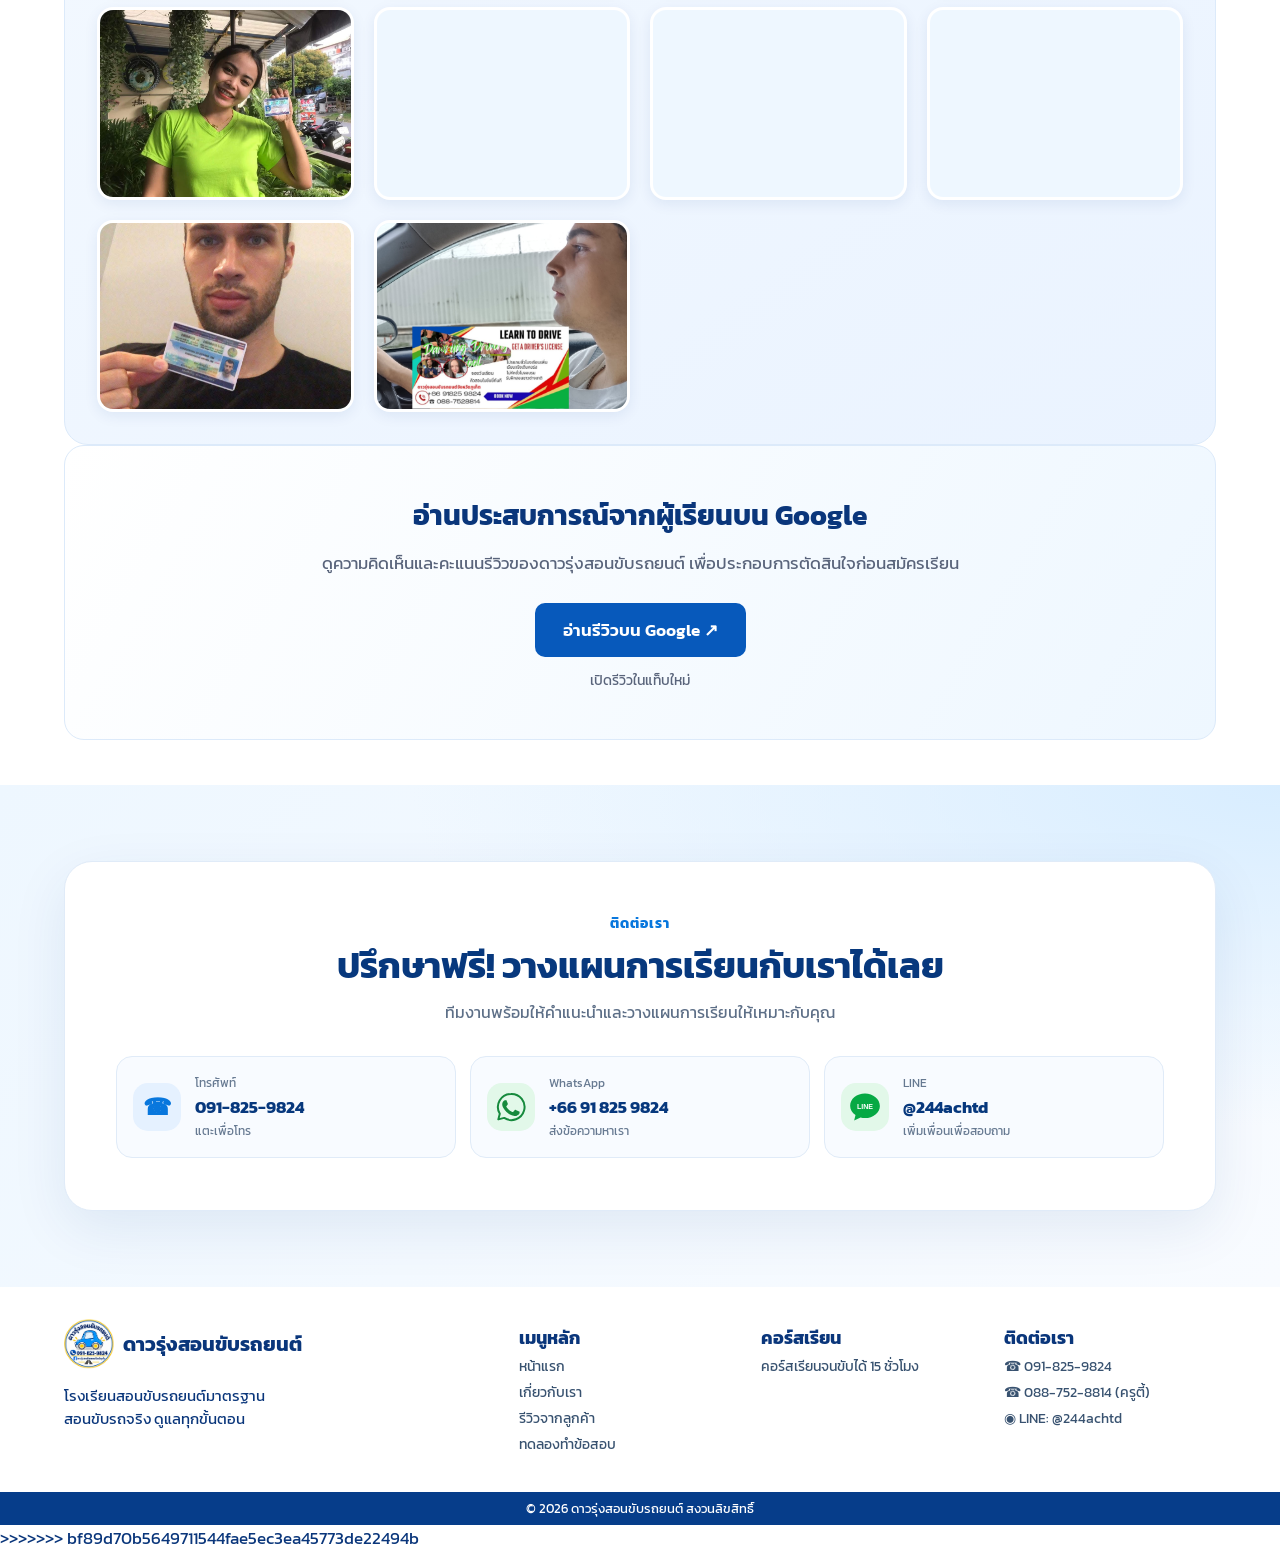
==== commit 5f9a4e9d: "Merge branch 'main' of https://github.com/Toto772555/Dawrungdriving" ====
--- a/index.html
+++ b/index.html
@@ -1,3 +1,4 @@
+<<<<<<< HEAD
 <!doctype html>
 <html lang="th">
 
@@ -385,3 +386,349 @@
 </body>
 
 </html>
+=======
+<!doctype html>
+<html lang="th">
+
+<head>
+    <script async src="https://www.googletagmanager.com/gtm.js?id=GTM-WVMFSCS2"></script>
+    <script>
+        window.dataLayer = window.dataLayer || [];
+        function gtag() { dataLayer.push(arguments); }
+        gtag('js', new Date());
+    </script>
+    <meta charset="utf-8">
+    <meta name="viewport" content="width=device-width,initial-scale=1">
+    <meta name="description"
+        content="โรงเรียนสอนขับรถภูเก็ต ดาวรุ่งสอนขับรถยนต์ เรียนขับบนถนนจริง คอร์ส 10+5 ชั่วโมง พร้อมดูแลการสอบและทำใบขับขี่สำหรับคนไทยและชาวต่างชาติ โทร 091-825-9824">
+    <meta property="og:title" content="สอนขับรถภูเก็ต | ดาวรุ่งสอนขับรถยนต์">
+    <meta property="og:description" content="เรียนขับรถบนถนนจริงในภูเก็ต คอร์ส 10+5 ชั่วโมง พร้อมดูแลจนได้ใบขับขี่">
+    <meta property="og:type" content="website">
+    <title>สอนขับรถภูเก็ต | ดาวรุ่งสอนขับรถยนต์</title>
+    <link rel="preconnect" href="https://fonts.googleapis.com">
+    <link rel="preconnect" href="https://fonts.gstatic.com" crossorigin>
+    <link href="https://fonts.googleapis.com/css2?family=Kanit:wght@300;400;500;600;700;800&display=swap"
+        rel="stylesheet">
+    <link rel="icon" type="image/png" href="images/newlogo.png">
+    <link rel="stylesheet" href="style/styles.css">
+</head>
+
+<body>
+    <header>
+        <nav><a class="brand" href="#home"><img src="images/newlogo.png"
+                    alt="โลโก้"><span>ดาวรุ่งสอนขับรถยนต์</span></a><button class="menu"
+                aria-label="เปิดเมนู">☰</button>
+            <div class="links"><a class="on" href="#home">หน้าแรก</a><a href="#courses">คอร์สเรียน</a><a
+                    href="#practice">ทดลองทำข้อสอบ</a><a href="#about">เกี่ยวกับเรา</a><a
+                    href="#reviews">รีวิวจากลูกค้า</a><a href="#contact">ติดต่อเรา</a>
+            </div>
+            <details class="language-picker">
+                <summary class="language-trigger" aria-haspopup="true" aria-expanded="false"
+                    aria-label="Select language">
+                    <img class="language-current-flag" src="images/Flag_of_Thailand.svg" alt="">
+                    <span class="language-current-label">ไทย</span><span aria-hidden="true">▾</span>
+                </summary>
+                <div class="language-menu" role="group" aria-label="Select language">
+                    <button class="language-option" type="button" data-language="th" data-label="ไทย"><img
+                            src="images/Flag_of_Thailand.svg" alt="">ไทย</button>
+                    <button class="language-option" type="button" data-language="en" data-label="English"><img
+                            src="images/Flag_of_the_United_Kingdom_(3-5).svg" alt="">English</button>
+                    <button class="language-option" type="button" data-language="ru" data-label="Русский"><img
+                            src="images/Flag_of_Russia.svg" alt="">Русский</button>
+                    <button class="language-option" type="button" data-language="zh" data-label="中文"><img
+                            src="images/Flag_of_the_People's_Republic_of_China.svg" alt="">中文</button>
+                </div>
+            </details><a class="phone" href="tel:0918259824">☎ <span><b>091-825-9824</b><small>09:00-17:00น.
+                        ทุกวัน</small></span></a>
+        </nav>
+    </header>
+    <main>
+        <section class="hero" id="home">
+            <div class="heroimg">
+                <img class="hero-slide is-active" src="images/hero.png" alt="Dawrung Driving">
+                <img class="hero-slide" src="images/slide2.png" alt="Dawrung Driving slide 2">
+                <div class="hero-dots" aria-label="Select slide">
+                    <button class="is-active" type="button" aria-label="Slide 1" aria-pressed="true"></button>
+                    <button type="button" aria-label="Slide 2" aria-pressed="false"></button>
+                </div>
+            </div>
+        </section>
+        <section class="local-intro" aria-labelledby="local-intro-title">
+            <div class="local-intro-inner">
+                <p class="kicker">โรงเรียนสอนขับรถยนต์ในภูเก็ต</p>
+                <h1 id="local-intro-title">สอนขับรถภูเก็ต เรียนขับจริง พร้อมดูแลจนได้ใบขับขี่</h1>
+                <p>ดาวรุ่งสอนขับรถยนต์ให้บริการสอนขับรถในภูเก็ต ฝึกขับบนถนนจริงกับครูผู้สอนมืออาชีพ มีคอร์ส 10+5 ชั่วโมง
+                    พร้อมช่วยเตรียมสอบและทำใบขับขี่ สำหรับผู้เรียนชาวไทยและชาวต่างชาติ</p>
+                <a href="#courses">ดูคอร์สสอนขับรถ</a>
+            </div>
+        </section>
+        <section class="section" id="courses">
+            <div class="title">
+                <p>หลักสูตรที่ออกแบบเพื่อคุณ</p>
+                <h2>คอร์สเรียนของเรา</h2>
+            </div>
+            <div class="courses">
+                <article class="featured-course">
+                    <div><img src="images/course-10-plus-5.png"
+                            alt="คอร์สเรียนขับรถ 10 + 5 ชั่วโมง ราคา 5,500 บาท สอบที่โรงเรียน พร้อมทำใบขับขี่ที่ขนส่งภูเก็ต ดูแลทั้งชาวต่างชาติและคนไทย">
+                    </div>
+                    <h3>คอร์สเรียนจนขับได้</h3>
+                    <p>เรียนขับรถ <b>10 + 5 ชั่วโมง</b><br>คอร์ส 10 + 5 ชั่วโมง ราคา 5500 พร้อมทำใบขับขี่ที่ขนส่งภูเก็ต
+                        ดูเเลทั้งชาวต่างชาติเเละคนไทย (เเบบสอบที่โรงเรียน)</p><strong>ราคาคอร์ส <b>5,500
+                            บาท</b></strong><a href="#contact">สอบถามรายละเอียด / สมัครเรียน</a>
+                </article>
+            </div>
+        </section>
+        <section class="section practice" id="practice" aria-labelledby="practice-title">
+            <div class="practice-card">
+                <div class="practice-content">
+                    <p class="kicker">เตรียมความพร้อมก่อนสอบ</p>
+                    <h2 id="practice-title">ทดลองทำข้อสอบใบขับขี่</h2>
+                    <p>ผู้ที่สนใจสามารถเข้าไปลองทำข้อสอบด้วยตนเอง เพื่อทบทวนความรู้และเตรียมความพร้อมก่อนสอบใบขับขี่</p>
+                </div>
+                <div class="practice-action">
+                    <a href="https://claude.ai/code/artifact/42047b39-5bdb-4a41-9b50-2918f0361409" target="_blank"
+                        rel="noopener noreferrer" aria-describedby="practice-link-note">เริ่มทำข้อสอบ <span
+                            aria-hidden="true">↗</span></a>
+                    <small id="practice-link-note">เปิดแบบทดสอบบน Claude ในแท็บใหม่</small>
+                </div>
+            </div>
+        </section>
+        <section class="why" id="about">
+            <div class="whygrid">
+                <div class="video"><img src="images/slider1.jpg" alt="บรรยากาศโรงเรียน"><b>▶</b>
+                    <p>ชมวิดีโอแนะนำโรงเรียน</p>
+                </div>
+                <div>
+                    <p class="kicker">ดาวรุ่งสอนขับรถยนต์</p>
+                    <h2>ทำไมต้องเลือกเรา?</h2>
+                    <ul>
+                        <li>ทีมครูมืออาชีพ ใจดี ใส่ใจทุกรายละเอียด</li>
+                        <li>สอนด้วยหลักสูตรมาตรฐาน กรมการขนส่งทางบก</li>
+                        <li>รถยนต์ทันสมัย ปลอดภัย พร้อมประกันทุกคัน</li>
+                        <li>ให้คำปรึกษา ดูแลทุกขั้นตอน จนกว่าจะสอบผ่าน</li>
+                        <li>มีบริการรับ-ส่ง ในพื้นที่ที่กำหนด</li>
+                    </ul>
+                </div>
+                <div class="stats">
+                    <div>♟<span>ผู้เรียนมากกว่า<b>5,000+</b><small>คน</small></span></div>
+                    <div>▣<span>สอบผ่านแล้วกว่า<b>4,000+</b><small>คน</small></span></div>
+                </div>
+            </div>
+        </section>
+        <section class="section" id="reviews">
+            <div class="title">
+                <p>ความประทับใจจากผู้เรียน</p>
+                <h2>รีวิวจากลูกค้าที่เรียนกับเรา</h2>
+            </div>
+            <!-- Selected reviews transcribed from customer-provided Google screenshots. -->
+            <p class="review-selection">คัดสรรรีวิว 5 ดาวจาก Google · รีวิวภาษาอังกฤษแปลและสรุปเป็นภาษาไทย</p>
+            <div class="reviews selected-reviews">
+                <article>
+                    <h3>Maneerat Meesup</h3>
+                    <span class="review-stars" role="img" aria-label="5 จาก 5 ดาว">★★★★★</span>
+                    <blockquote>ไม่มีพื้นฐานในการขับรถยนต์ เป็นคนขี้ตกใจ ขี้กลัว
+                        แต่พอมาเรียนกับคุณครูความรู้สึกนั้นก็หายไป คุณครูใจดี ใจเย็น ไม่ดุ หรือกดดัน เรียนสนุกมากค่ะ
+                    </blockquote>
+                    <small>รีวิวจาก Google · ข้อความต้นฉบับ</small>
+                </article>
+                <article>
+                    <h3>Sandrine Savarimoutou</h3>
+                    <span class="review-stars" role="img" aria-label="5 จาก 5 ดาว">★★★★★</span>
+                    <p>ไม่เคยขับรถมาก่อนและกังวลมาก แต่ความใจเย็นของครูช่วยให้เรียนรู้ได้เร็ว คุณนุ้ย ผู้จัดการโรงเรียน
+                        ใจดี เป็นมืออาชีพ และพร้อมช่วยเหลือนักเรียนเสมอ แนะนำโรงเรียนนี้อย่างยิ่ง</p>
+                    <small>รีวิวจาก Google · แปลและสรุปจากภาษาอังกฤษ</small>
+                </article>
+                <article>
+                    <h3>Vladyslav Strebkov</h3>
+                    <span class="review-stars" role="img" aria-label="5 จาก 5 ดาว">★★★★★</span>
+                    <p>พอใจมากที่ได้เรียนที่นี่ ช่วยทบทวนทักษะการขับรถ ครูเป็นมิตร อธิบายเข้าใจง่าย
+                        และพูดภาษาอังกฤษได้ดี แนะนำให้มาใช้บริการโรงเรียนนี้</p>
+                    <small>รีวิวจาก Google · แปลและสรุปจากภาษาอังกฤษ</small>
+                </article>
+                <article>
+                    <h3>Vladislav Rychagov</h3>
+                    <span class="review-stars" role="img" aria-label="5 จาก 5 ดาว">★★★★★</span>
+                    <p>โรงเรียนดีมาก ขั้นตอนไม่ยุ่งยาก ทุกอย่างเป็นไปด้วยดี
+                        แนะนำสำหรับผู้ที่กำลังมองหาโรงเรียนในภูเก็ตเพื่อทำใบขับขี่ประเภท A</p>
+                    <small>รีวิวจาก Google · แปลและสรุปจากภาษาอังกฤษ</small>
+                </article>
+            </div>
+            <section class="customer-gallery" aria-labelledby="customer-gallery-title">
+                <h3 id="customer-gallery-title">ภาพรีวิวจากลูกค้าของเรา</h3>
+                <p id="customer-gallery-note">ขอบคุณลูกค้าทุกท่านที่ไว้วางใจเรา แตะรูปเพื่อดูภาพขนาดเต็ม</p>
+                <div class="customer-gallery-grid">
+                    <a href="images/gallery/482349323_9252849374782171_8480157749778346815_n.jpg"
+                        aria-describedby="customer-gallery-note">
+                        <img src="images/gallery/482349323_9252849374782171_8480157749778346815_n.jpg"
+                            alt="ภาพรีวิวลูกค้าดาวรุ่งสอนขับรถยนต์ ภาพที่ 1" loading="lazy" decoding="async">
+                    </a>
+                    <a href="images/gallery/484036554_9273748056025636_6909961720283132005_n.jpg"
+                        aria-describedby="customer-gallery-note">
+                        <img src="images/gallery/484036554_9273748056025636_6909961720283132005_n.jpg"
+                            alt="ภาพรีวิวลูกค้าดาวรุ่งสอนขับรถยนต์ ภาพที่ 2" loading="lazy" decoding="async">
+                    </a>
+                    <a href="images/gallery/484249583_9273748092692299_614520002199820648_n.jpg"
+                        aria-describedby="customer-gallery-note">
+                        <img src="images/gallery/484249583_9273748092692299_614520002199820648_n.jpg"
+                            alt="ภาพรีวิวลูกค้าดาวรุ่งสอนขับรถยนต์ ภาพที่ 3" loading="lazy" decoding="async">
+                    </a>
+                    <a href="images/gallery/484380688_9289333324467109_6144918779780463429_n.jpg"
+                        aria-describedby="customer-gallery-note">
+                        <img src="images/gallery/484380688_9289333324467109_6144918779780463429_n.jpg"
+                            alt="ภาพรีวิวลูกค้าดาวรุ่งสอนขับรถยนต์ ภาพที่ 4" loading="lazy" decoding="async">
+                    </a>
+                    <a href="images/gallery/484985524_9285968118136963_7321702066169646904_n.jpg"
+                        aria-describedby="customer-gallery-note">
+                        <img src="images/gallery/484985524_9285968118136963_7321702066169646904_n.jpg"
+                            alt="ภาพรีวิวลูกค้าดาวรุ่งสอนขับรถยนต์ ภาพที่ 5" loading="lazy" decoding="async">
+                    </a>
+                    <a href="images/gallery/485013758_9302131776520597_8035956564130890314_n.jpg"
+                        aria-describedby="customer-gallery-note">
+                        <img src="images/gallery/485013758_9302131776520597_8035956564130890314_n.jpg"
+                            alt="ภาพรีวิวลูกค้าดาวรุ่งสอนขับรถยนต์ ภาพที่ 6" loading="lazy" decoding="async">
+                    </a>
+                    <a href="images/gallery/485361813_9285967761470332_8591656565609148920_n.jpg"
+                        aria-describedby="customer-gallery-note">
+                        <img src="images/gallery/485361813_9285967761470332_8591656565609148920_n.jpg"
+                            alt="ภาพรีวิวลูกค้าดาวรุ่งสอนขับรถยนต์ ภาพที่ 7" loading="lazy" decoding="async">
+                    </a>
+                    <a href="images/gallery/486000480_9321847224549052_7819624130213290823_n.jpg"
+                        aria-describedby="customer-gallery-note">
+                        <img src="images/gallery/486000480_9321847224549052_7819624130213290823_n.jpg"
+                            alt="ภาพรีวิวลูกค้าดาวรุ่งสอนขับรถยนต์ ภาพที่ 8" loading="lazy" decoding="async">
+                    </a>
+                    <a href="images/gallery/486028228_9321858704547904_1789321167525676919_n.jpg"
+                        aria-describedby="customer-gallery-note">
+                        <img src="images/gallery/486028228_9321858704547904_1789321167525676919_n.jpg"
+                            alt="ภาพรีวิวลูกค้าดาวรุ่งสอนขับรถยนต์ ภาพที่ 9" loading="lazy" decoding="async">
+                    </a>
+                    <a href="images/gallery/486092827_9321858671214574_7838257232817045196_n.jpg"
+                        aria-describedby="customer-gallery-note">
+                        <img src="images/gallery/486092827_9321858671214574_7838257232817045196_n.jpg"
+                            alt="ภาพรีวิวลูกค้าดาวรุ่งสอนขับรถยนต์ ภาพที่ 10" loading="lazy" decoding="async">
+                    </a>
+                    <a href="images/gallery/486169348_9329357683798006_2997736092670386808_n.jpg"
+                        aria-describedby="customer-gallery-note">
+                        <img src="images/gallery/486169348_9329357683798006_2997736092670386808_n.jpg"
+                            alt="ภาพรีวิวลูกค้าดาวรุ่งสอนขับรถยนต์ ภาพที่ 11" loading="lazy" decoding="async">
+                    </a>
+                    <a href="images/gallery/486560386_9329357580464683_5410052997185426734_n.jpg"
+                        aria-describedby="customer-gallery-note">
+                        <img src="images/gallery/486560386_9329357580464683_5410052997185426734_n.jpg"
+                            alt="ภาพรีวิวลูกค้าดาวรุ่งสอนขับรถยนต์ ภาพที่ 12" loading="lazy" decoding="async">
+                    </a>
+                    <a href="images/gallery/486709807_9329357507131357_6758580080983574271_n.jpg"
+                        aria-describedby="customer-gallery-note">
+                        <img src="images/gallery/486709807_9329357507131357_6758580080983574271_n.jpg"
+                            alt="ภาพรีวิวลูกค้าดาวรุ่งสอนขับรถยนต์ ภาพที่ 13" loading="lazy" decoding="async">
+                    </a>
+                    <a href="images/gallery/532323025_1280106660746645_6214855190489214981_n.jpg"
+                        aria-describedby="customer-gallery-note">
+                        <img src="images/gallery/532323025_1280106660746645_6214855190489214981_n.jpg"
+                            alt="ภาพรีวิวลูกค้าดาวรุ่งสอนขับรถยนต์ ภาพที่ 14" loading="lazy" decoding="async">
+                    </a>
+                </div>
+            </section>
+            <div class="google-reviews">
+                <h3>อ่านประสบการณ์จากผู้เรียนบน Google</h3>
+                <p>ดูความคิดเห็นและคะแนนรีวิวของดาวรุ่งสอนขับรถยนต์ เพื่อประกอบการตัดสินใจก่อนสมัครเรียน</p>
+                <a href="https://www.google.com/search?q=ดาวรุ่งสอนขับรถยนต์#lrd=0x30502e186c05a099:0x49f18ec3284944e3,1,,,,"
+                    target="_blank" rel="noopener noreferrer" aria-describedby="reviews-link-note">อ่านรีวิวบน Google
+                    <span aria-hidden="true">↗</span></a>
+                <small id="reviews-link-note">เปิดรีวิวในแท็บใหม่</small>
+            </div>
+        </section>
+        <section class="cta" id="contact">
+            <div class="contact-card">
+                <div class="contact-copy">
+                    <span class="contact-eyebrow">ติดต่อเรา</span>
+                    <h2>ปรึกษาฟรี! วางแผนการเรียนกับเราได้เลย</h2>
+                    <p>ทีมงานพร้อมให้คำแนะนำและวางแผนการเรียนให้เหมาะกับคุณ</p>
+                </div>
+                <div class="contact-actions">
+                    <a class="contact-method contact-phone" href="tel:0918259824">
+                        <span class="contact-icon" aria-hidden="true">☎</span>
+                        <span><small class="contact-label">โทรศัพท์</small><strong>091-825-9824</strong><small
+                                class="contact-hint">แตะเพื่อโทร</small></span>
+                    </a>
+                    <a class="contact-method contact-whatsapp" href="https://wa.me/66918259824" target="_blank"
+                        rel="noopener noreferrer">
+                        <span class="contact-icon" aria-hidden="true"><svg viewBox="0 0 48 48" focusable="false">
+                                <path d="M24 5.5a18.5 18.5 0 0 0-15.8 28l-2.1 8 8.3-2.1A18.5 18.5 0 1 0 24 5.5Z"
+                                    fill="none" stroke="currentColor" stroke-width="2.8" stroke-linejoin="round" />
+                                <path
+                                    d="M17 14.5h-1.5c-.7 0-1.4.4-1.9 1-.8.9-2 2.4-2 4.9 0 2.9 2.1 5.7 2.4 6.1.3.4 4.1 6.4 10.1 8.8 4.9 2 6.3 1.4 7.4 1.3 1.1-.1 3.7-1.5 4.2-2.9.5-1.4.5-2.6.4-2.9-.2-.3-.7-.5-1.4-.8l-3.9-1.9c-.6-.3-1.1-.4-1.5.3-.5.7-1.7 2-2.1 2.4-.4.4-.8.5-1.4.2-.6-.3-2.6-1-4.9-3.1-1.8-1.6-3-3.6-3.4-4.2-.4-.6 0-.9.3-1.2.3-.3.7-.8 1-1.2.3-.4.4-.7.6-1.1.2-.4.1-.8 0-1.1l-1.7-4.1c-.4-1-.9-1-1.3-1Z"
+                                    fill="currentColor" />
+                            </svg></span>
+                        <span><small class="contact-label">WhatsApp</small><strong>+66 91 825 9824</strong><small
+                                class="contact-hint">ส่งข้อความหาเรา</small></span>
+                    </a>
+                    <a class="contact-method contact-line" href="https://lin.ee/Ow2x2m0" target="_blank"
+                        rel="noopener noreferrer">
+                        <span class="contact-icon" aria-hidden="true"><svg viewBox="0 0 48 48" focusable="false">
+                                <path
+                                    d="M24 5C12.4 5 3 12.7 3 22.2c0 5.2 2.9 9.9 7.6 13.1L8.7 43l9-4.1c2 .5 4.1.8 6.3.8 11.6 0 21-7.7 21-17.2S35.6 5 24 5Z"
+                                    fill="currentColor" /><text x="24" y="27" fill="#fff" font-family="Arial,sans-serif"
+                                    font-size="10" font-weight="700" text-anchor="middle">LINE</text>
+                            </svg></span>
+                        <span><small class="contact-label">LINE</small><strong>@244achtd</strong><small
+                                class="contact-hint">เพิ่มเพื่อนเพื่อสอบถาม</small></span>
+                    </a>
+                </div>
+            </div>
+        </section>
+    </main>
+    <footer>
+        <div>
+            <section><a class="brand" href="#home"><img src="images/newlogo.png"
+                        alt="โลโก้"><span>ดาวรุ่งสอนขับรถยนต์</span></a>
+                <p>โรงเรียนสอนขับรถยนต์มาตรฐาน<br>สอนขับรถจริง ดูแลทุกขั้นตอน</p>
+            </section>
+            <section>
+                <h3>เมนูหลัก</h3><a href="#home">หน้าแรก</a><a href="#about">เกี่ยวกับเรา</a><a
+                    href="#reviews">รีวิวจากลูกค้า</a><a href="#practice">ทดลองทำข้อสอบ</a>
+            </section>
+            <section>
+                <h3>คอร์สเรียน</h3><a href="#courses">คอร์สเรียนจนขับได้ 15 ชั่วโมง</a>
+            </section>
+            <section>
+                <h3>ติดต่อเรา</h3><a href="tel:0918259824">☎ 091-825-9824</a><a href="tel:0887528814">☎ 088-752-8814
+                    (ครูตี้)</a><a href="https://lin.ee/Ow2x2m0">◉ LINE: @244achtd</a>
+            </section>
+        </div><small>© 2026 ดาวรุ่งสอนขับรถยนต์ สงวนลิขสิทธิ์</small>
+    </footer>
+    <dialog class="gallery-viewer" aria-label="ภาพรีวิวลูกค้า">
+        <div class="gallery-viewer-toolbar">
+            <span class="gallery-viewer-count" aria-live="polite"></span>
+            <button type="button" class="gallery-viewer-close" autofocus aria-label="ปิดภาพขยาย">ปิด ×</button>
+        </div>
+        <img class="gallery-viewer-image" alt="">
+        <div class="gallery-viewer-controls">
+            <button type="button" class="gallery-viewer-prev" aria-label="ดูรูปก่อนหน้า">← ก่อนหน้า</button>
+            <button type="button" class="gallery-viewer-next" aria-label="ดูรูปถัดไป">ถัดไป →</button>
+        </div>
+    </dialog>
+    <script>
+        document.querySelector('.menu').onclick = () => document.querySelector('.links').classList.toggle('show');
+        const heroSlides = [...document.querySelectorAll('.hero-slide')];
+        const heroDots = [...document.querySelectorAll('.hero-dots button')];
+        let currentHeroSlide = 0;
+        const showHeroSlide = (index) => {
+            currentHeroSlide = index;
+            heroSlides.forEach((slide, slideIndex) => slide.classList.toggle('is-active', slideIndex === index));
+            heroDots.forEach((item, dotIndex) => {
+                const active = dotIndex === index;
+                item.classList.toggle('is-active', active);
+                item.setAttribute('aria-pressed', String(active));
+            });
+        };
+        heroDots.forEach((dot, index) => dot.addEventListener('click', () => showHeroSlide(index)));
+        window.setInterval(() => showHeroSlide((currentHeroSlide + 1) % heroSlides.length), 5000);
+    </script>
+    <script src="scripts/gallery.js"></script>
+    <script src="scripts/language.js"></script>
+</body>
+
+</html>
+>>>>>>> bf89d70b5649711544fae5ec3ea45773de22494b
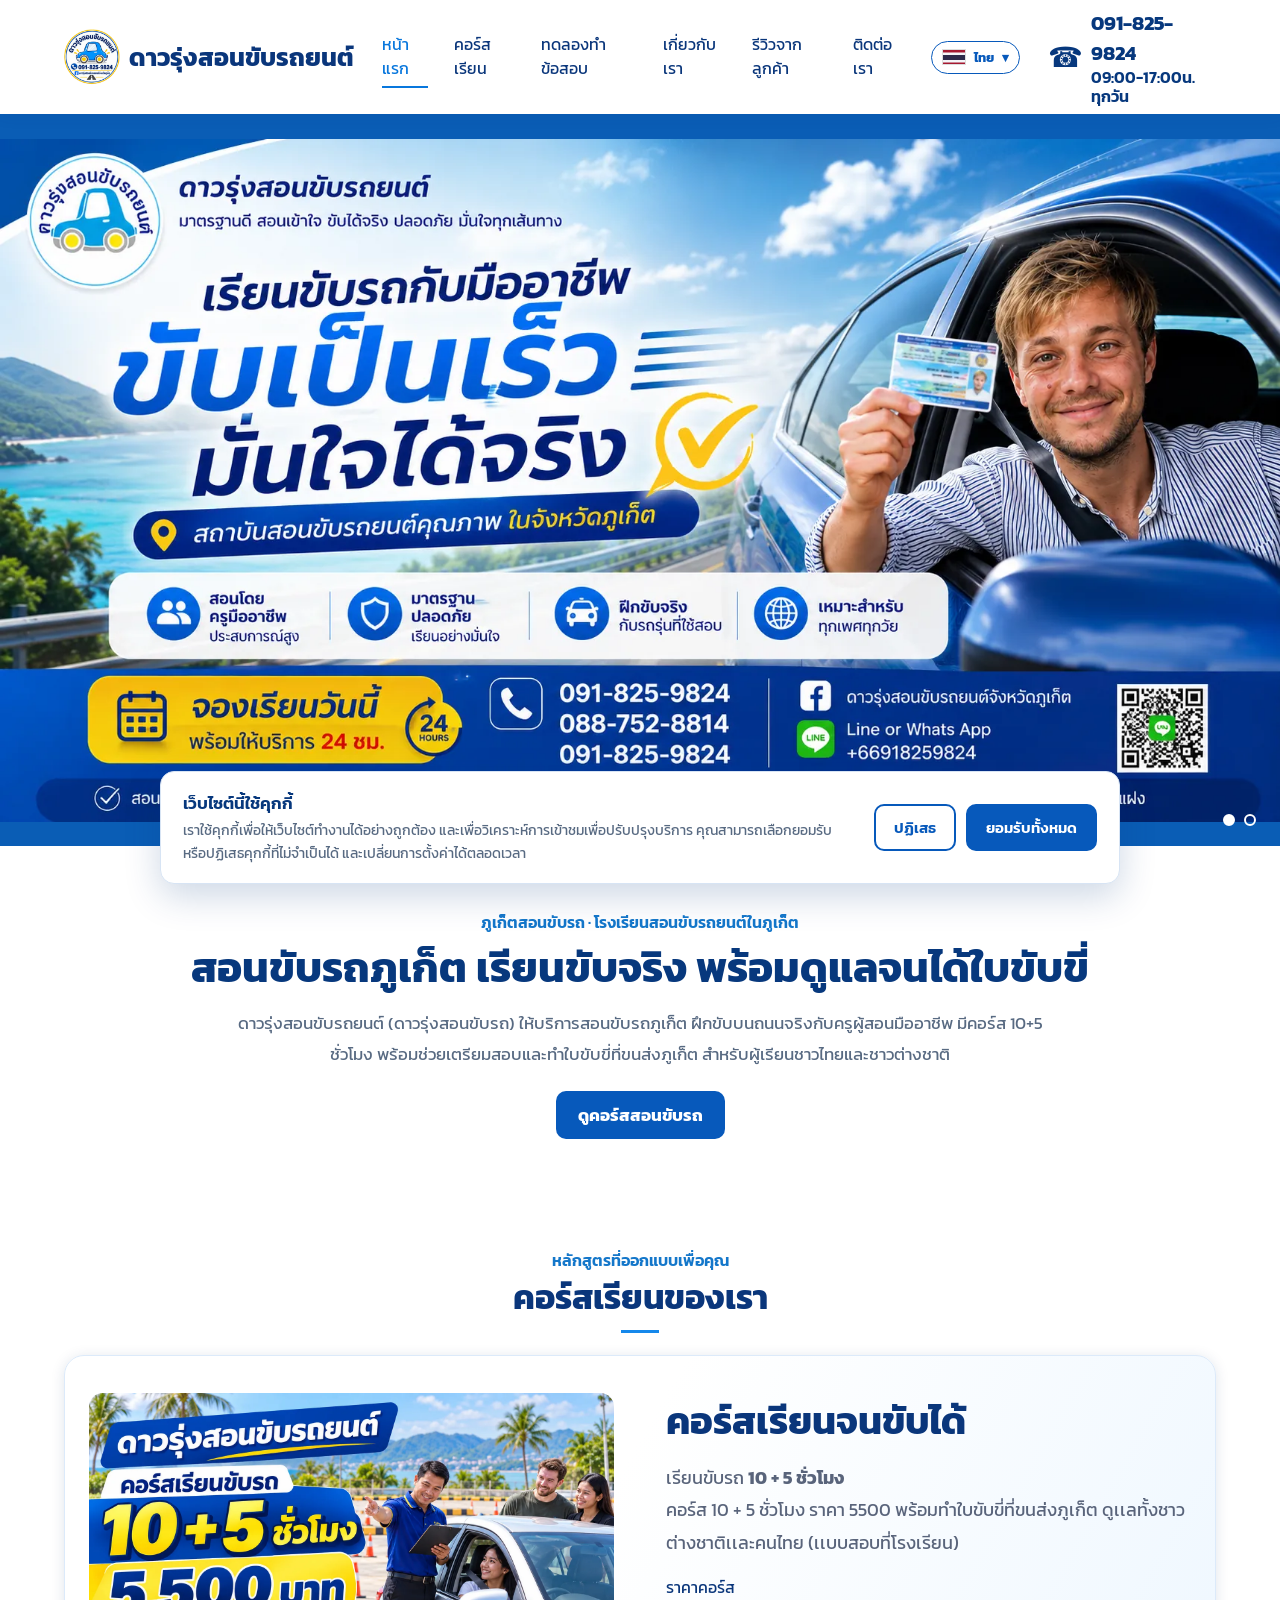
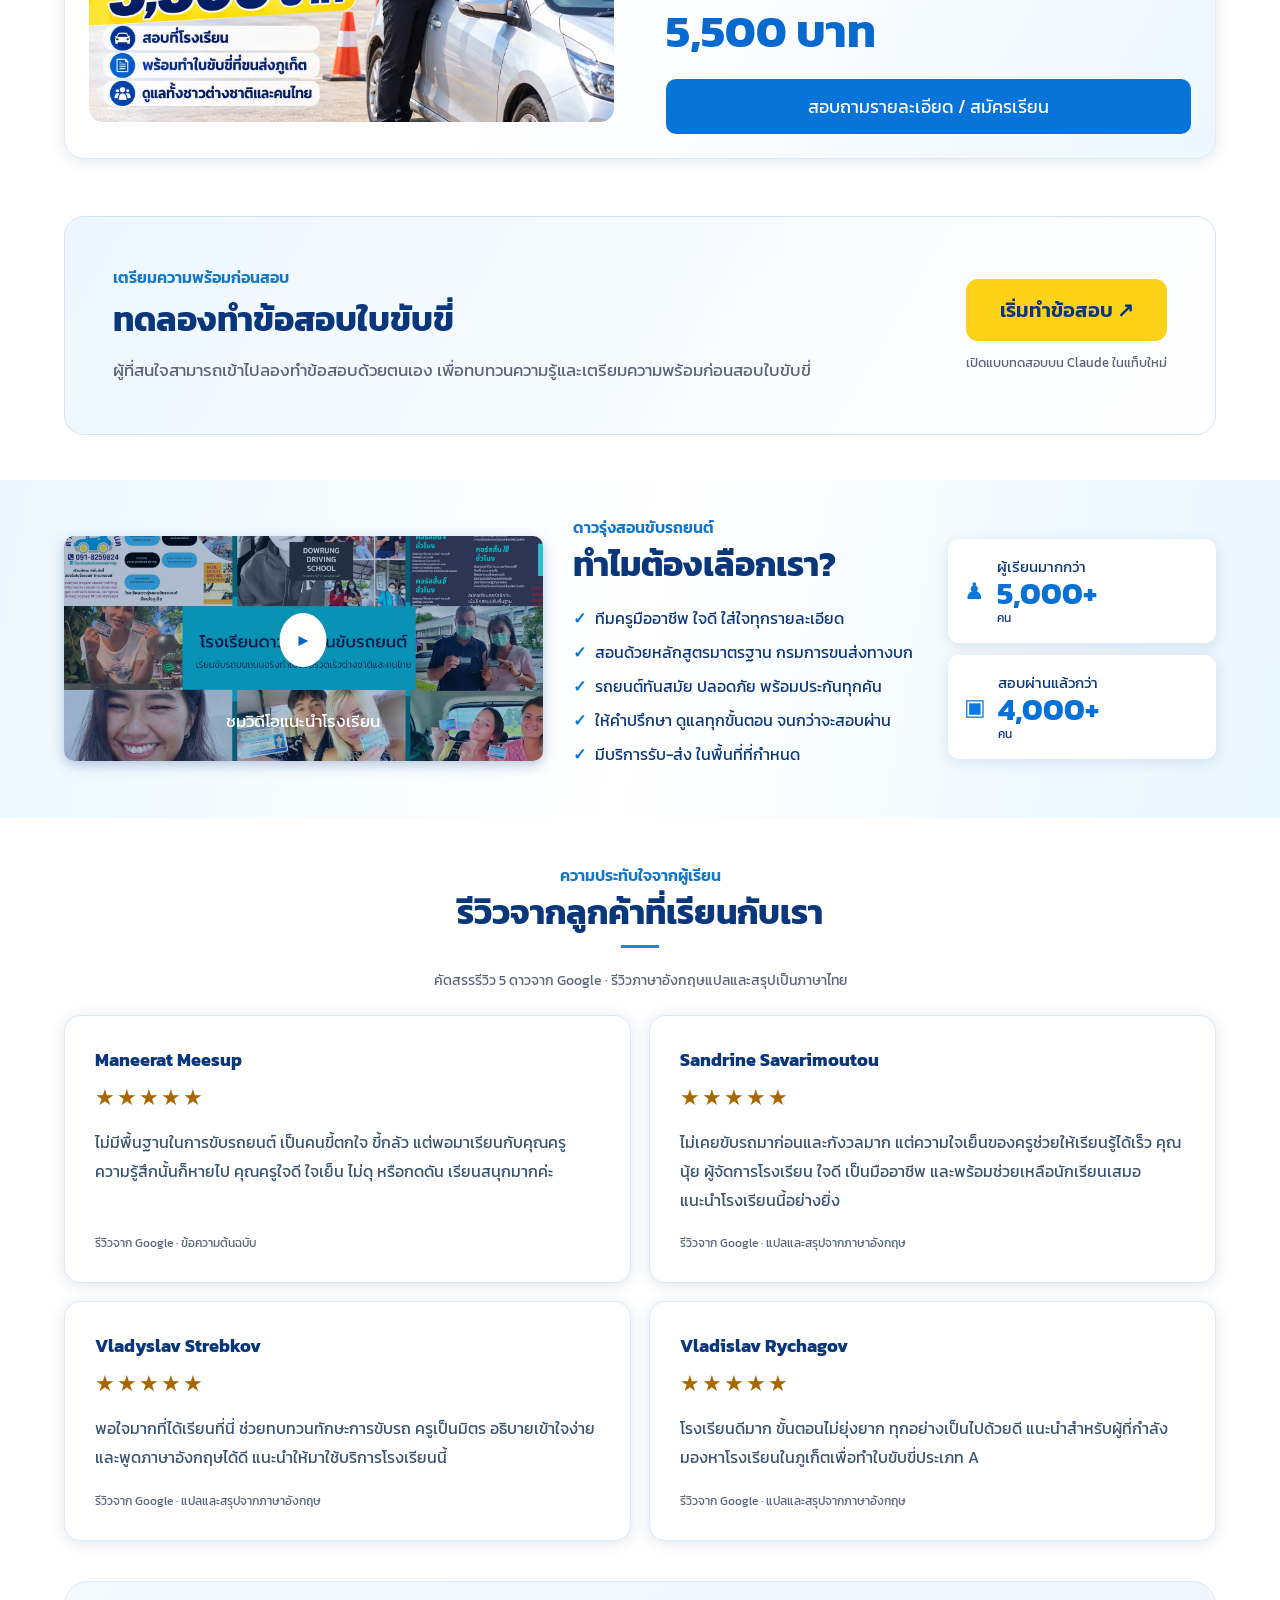
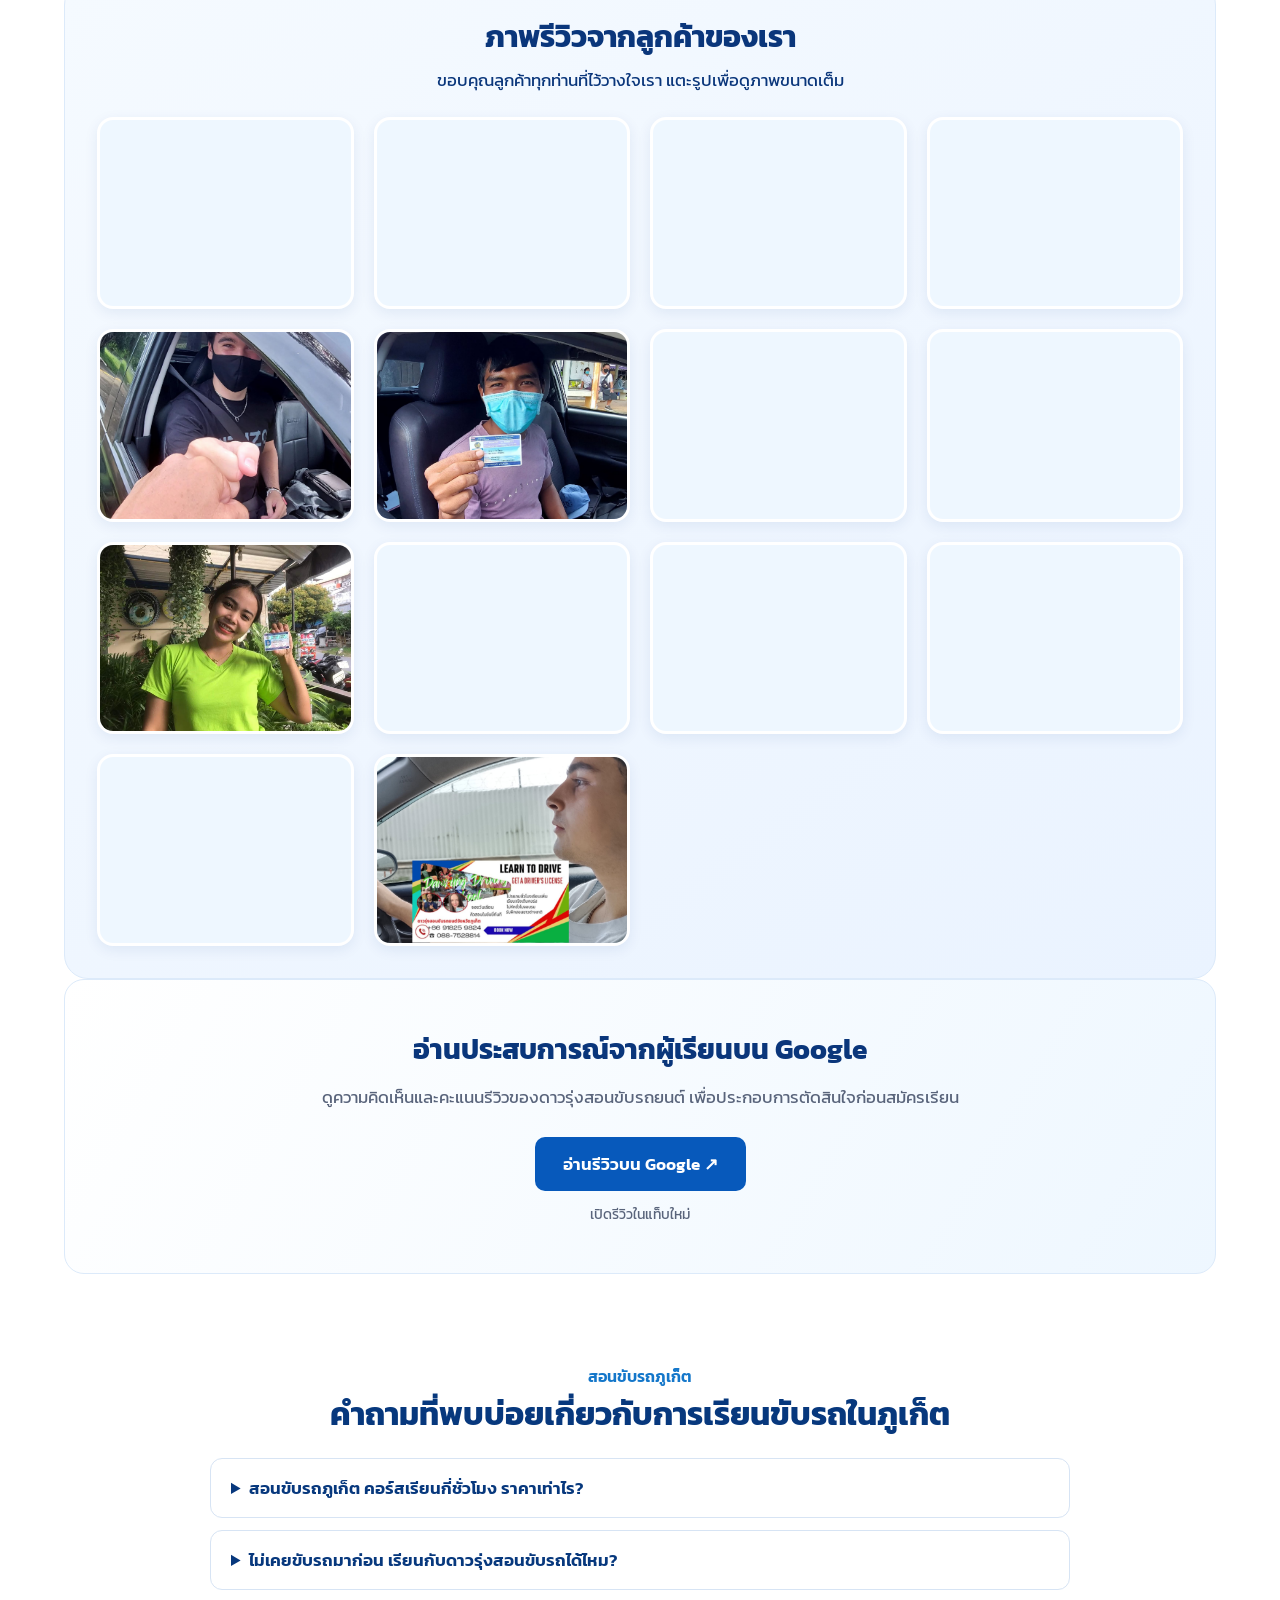
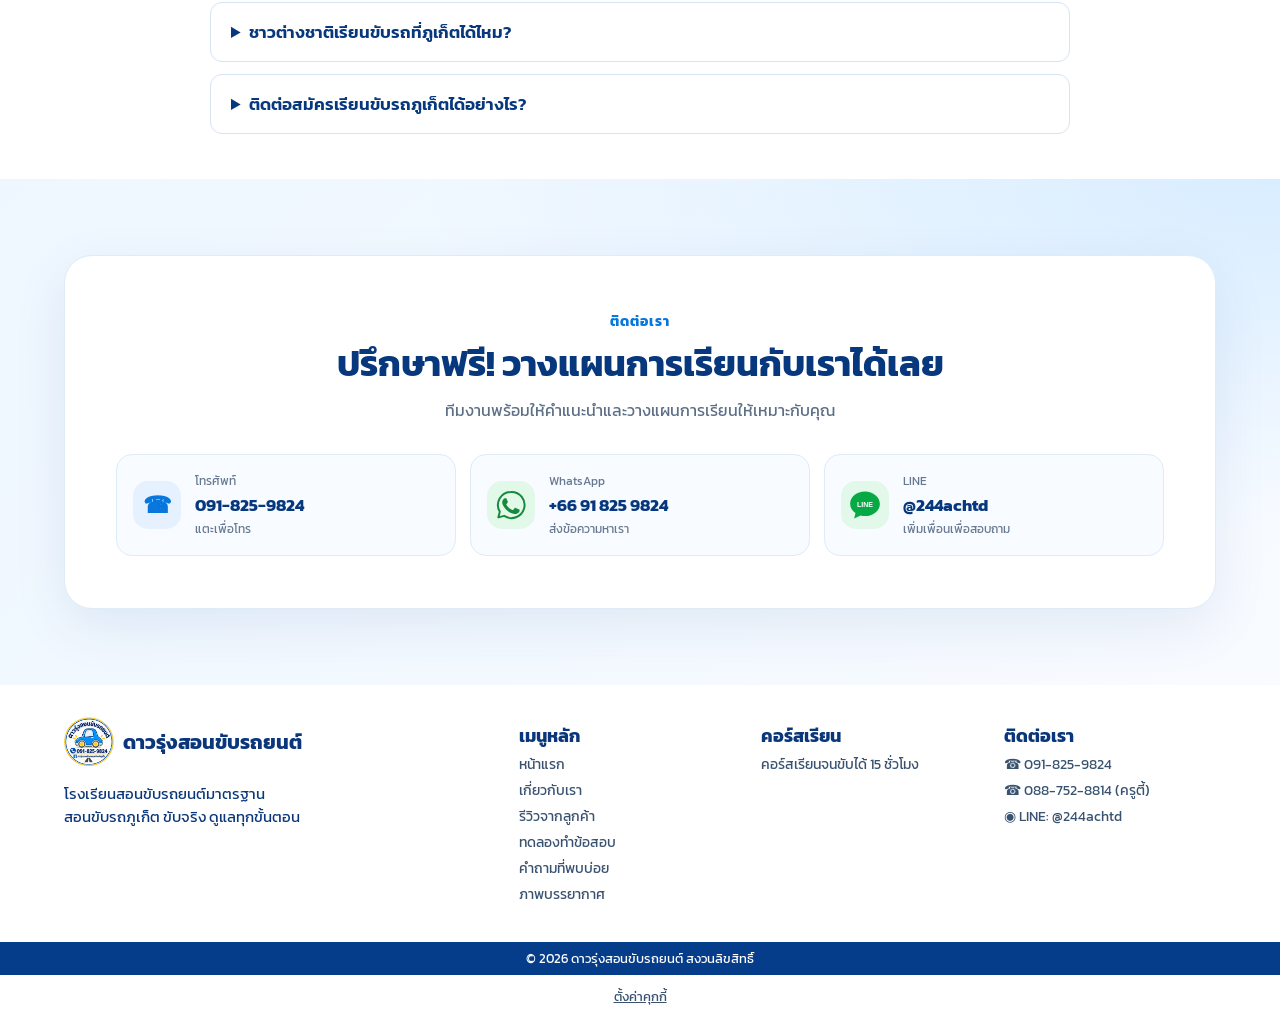
==== commit 42f5dafc: "Fix HTML structure and remove merge conflict markers in index.html" ====
--- a/index.html
+++ b/index.html
@@ -1,4 +1,3 @@
-<<<<<<< HEAD
 <!doctype html>
 <html lang="th">
 
@@ -386,349 +385,3 @@
 </body>
 
 </html>
-=======
-<!doctype html>
-<html lang="th">
-
-<head>
-    <script async src="https://www.googletagmanager.com/gtm.js?id=GTM-WVMFSCS2"></script>
-    <script>
-        window.dataLayer = window.dataLayer || [];
-        function gtag() { dataLayer.push(arguments); }
-        gtag('js', new Date());
-    </script>
-    <meta charset="utf-8">
-    <meta name="viewport" content="width=device-width,initial-scale=1">
-    <meta name="description"
-        content="โรงเรียนสอนขับรถภูเก็ต ดาวรุ่งสอนขับรถยนต์ เรียนขับบนถนนจริง คอร์ส 10+5 ชั่วโมง พร้อมดูแลการสอบและทำใบขับขี่สำหรับคนไทยและชาวต่างชาติ โทร 091-825-9824">
-    <meta property="og:title" content="สอนขับรถภูเก็ต | ดาวรุ่งสอนขับรถยนต์">
-    <meta property="og:description" content="เรียนขับรถบนถนนจริงในภูเก็ต คอร์ส 10+5 ชั่วโมง พร้อมดูแลจนได้ใบขับขี่">
-    <meta property="og:type" content="website">
-    <title>สอนขับรถภูเก็ต | ดาวรุ่งสอนขับรถยนต์</title>
-    <link rel="preconnect" href="https://fonts.googleapis.com">
-    <link rel="preconnect" href="https://fonts.gstatic.com" crossorigin>
-    <link href="https://fonts.googleapis.com/css2?family=Kanit:wght@300;400;500;600;700;800&display=swap"
-        rel="stylesheet">
-    <link rel="icon" type="image/png" href="images/newlogo.png">
-    <link rel="stylesheet" href="style/styles.css">
-</head>
-
-<body>
-    <header>
-        <nav><a class="brand" href="#home"><img src="images/newlogo.png"
-                    alt="โลโก้"><span>ดาวรุ่งสอนขับรถยนต์</span></a><button class="menu"
-                aria-label="เปิดเมนู">☰</button>
-            <div class="links"><a class="on" href="#home">หน้าแรก</a><a href="#courses">คอร์สเรียน</a><a
-                    href="#practice">ทดลองทำข้อสอบ</a><a href="#about">เกี่ยวกับเรา</a><a
-                    href="#reviews">รีวิวจากลูกค้า</a><a href="#contact">ติดต่อเรา</a>
-            </div>
-            <details class="language-picker">
-                <summary class="language-trigger" aria-haspopup="true" aria-expanded="false"
-                    aria-label="Select language">
-                    <img class="language-current-flag" src="images/Flag_of_Thailand.svg" alt="">
-                    <span class="language-current-label">ไทย</span><span aria-hidden="true">▾</span>
-                </summary>
-                <div class="language-menu" role="group" aria-label="Select language">
-                    <button class="language-option" type="button" data-language="th" data-label="ไทย"><img
-                            src="images/Flag_of_Thailand.svg" alt="">ไทย</button>
-                    <button class="language-option" type="button" data-language="en" data-label="English"><img
-                            src="images/Flag_of_the_United_Kingdom_(3-5).svg" alt="">English</button>
-                    <button class="language-option" type="button" data-language="ru" data-label="Русский"><img
-                            src="images/Flag_of_Russia.svg" alt="">Русский</button>
-                    <button class="language-option" type="button" data-language="zh" data-label="中文"><img
-                            src="images/Flag_of_the_People's_Republic_of_China.svg" alt="">中文</button>
-                </div>
-            </details><a class="phone" href="tel:0918259824">☎ <span><b>091-825-9824</b><small>09:00-17:00น.
-                        ทุกวัน</small></span></a>
-        </nav>
-    </header>
-    <main>
-        <section class="hero" id="home">
-            <div class="heroimg">
-                <img class="hero-slide is-active" src="images/hero.png" alt="Dawrung Driving">
-                <img class="hero-slide" src="images/slide2.png" alt="Dawrung Driving slide 2">
-                <div class="hero-dots" aria-label="Select slide">
-                    <button class="is-active" type="button" aria-label="Slide 1" aria-pressed="true"></button>
-                    <button type="button" aria-label="Slide 2" aria-pressed="false"></button>
-                </div>
-            </div>
-        </section>
-        <section class="local-intro" aria-labelledby="local-intro-title">
-            <div class="local-intro-inner">
-                <p class="kicker">โรงเรียนสอนขับรถยนต์ในภูเก็ต</p>
-                <h1 id="local-intro-title">สอนขับรถภูเก็ต เรียนขับจริง พร้อมดูแลจนได้ใบขับขี่</h1>
-                <p>ดาวรุ่งสอนขับรถยนต์ให้บริการสอนขับรถในภูเก็ต ฝึกขับบนถนนจริงกับครูผู้สอนมืออาชีพ มีคอร์ส 10+5 ชั่วโมง
-                    พร้อมช่วยเตรียมสอบและทำใบขับขี่ สำหรับผู้เรียนชาวไทยและชาวต่างชาติ</p>
-                <a href="#courses">ดูคอร์สสอนขับรถ</a>
-            </div>
-        </section>
-        <section class="section" id="courses">
-            <div class="title">
-                <p>หลักสูตรที่ออกแบบเพื่อคุณ</p>
-                <h2>คอร์สเรียนของเรา</h2>
-            </div>
-            <div class="courses">
-                <article class="featured-course">
-                    <div><img src="images/course-10-plus-5.png"
-                            alt="คอร์สเรียนขับรถ 10 + 5 ชั่วโมง ราคา 5,500 บาท สอบที่โรงเรียน พร้อมทำใบขับขี่ที่ขนส่งภูเก็ต ดูแลทั้งชาวต่างชาติและคนไทย">
-                    </div>
-                    <h3>คอร์สเรียนจนขับได้</h3>
-                    <p>เรียนขับรถ <b>10 + 5 ชั่วโมง</b><br>คอร์ส 10 + 5 ชั่วโมง ราคา 5500 พร้อมทำใบขับขี่ที่ขนส่งภูเก็ต
-                        ดูเเลทั้งชาวต่างชาติเเละคนไทย (เเบบสอบที่โรงเรียน)</p><strong>ราคาคอร์ส <b>5,500
-                            บาท</b></strong><a href="#contact">สอบถามรายละเอียด / สมัครเรียน</a>
-                </article>
-            </div>
-        </section>
-        <section class="section practice" id="practice" aria-labelledby="practice-title">
-            <div class="practice-card">
-                <div class="practice-content">
-                    <p class="kicker">เตรียมความพร้อมก่อนสอบ</p>
-                    <h2 id="practice-title">ทดลองทำข้อสอบใบขับขี่</h2>
-                    <p>ผู้ที่สนใจสามารถเข้าไปลองทำข้อสอบด้วยตนเอง เพื่อทบทวนความรู้และเตรียมความพร้อมก่อนสอบใบขับขี่</p>
-                </div>
-                <div class="practice-action">
-                    <a href="https://claude.ai/code/artifact/42047b39-5bdb-4a41-9b50-2918f0361409" target="_blank"
-                        rel="noopener noreferrer" aria-describedby="practice-link-note">เริ่มทำข้อสอบ <span
-                            aria-hidden="true">↗</span></a>
-                    <small id="practice-link-note">เปิดแบบทดสอบบน Claude ในแท็บใหม่</small>
-                </div>
-            </div>
-        </section>
-        <section class="why" id="about">
-            <div class="whygrid">
-                <div class="video"><img src="images/slider1.jpg" alt="บรรยากาศโรงเรียน"><b>▶</b>
-                    <p>ชมวิดีโอแนะนำโรงเรียน</p>
-                </div>
-                <div>
-                    <p class="kicker">ดาวรุ่งสอนขับรถยนต์</p>
-                    <h2>ทำไมต้องเลือกเรา?</h2>
-                    <ul>
-                        <li>ทีมครูมืออาชีพ ใจดี ใส่ใจทุกรายละเอียด</li>
-                        <li>สอนด้วยหลักสูตรมาตรฐาน กรมการขนส่งทางบก</li>
-                        <li>รถยนต์ทันสมัย ปลอดภัย พร้อมประกันทุกคัน</li>
-                        <li>ให้คำปรึกษา ดูแลทุกขั้นตอน จนกว่าจะสอบผ่าน</li>
-                        <li>มีบริการรับ-ส่ง ในพื้นที่ที่กำหนด</li>
-                    </ul>
-                </div>
-                <div class="stats">
-                    <div>♟<span>ผู้เรียนมากกว่า<b>5,000+</b><small>คน</small></span></div>
-                    <div>▣<span>สอบผ่านแล้วกว่า<b>4,000+</b><small>คน</small></span></div>
-                </div>
-            </div>
-        </section>
-        <section class="section" id="reviews">
-            <div class="title">
-                <p>ความประทับใจจากผู้เรียน</p>
-                <h2>รีวิวจากลูกค้าที่เรียนกับเรา</h2>
-            </div>
-            <!-- Selected reviews transcribed from customer-provided Google screenshots. -->
-            <p class="review-selection">คัดสรรรีวิว 5 ดาวจาก Google · รีวิวภาษาอังกฤษแปลและสรุปเป็นภาษาไทย</p>
-            <div class="reviews selected-reviews">
-                <article>
-                    <h3>Maneerat Meesup</h3>
-                    <span class="review-stars" role="img" aria-label="5 จาก 5 ดาว">★★★★★</span>
-                    <blockquote>ไม่มีพื้นฐานในการขับรถยนต์ เป็นคนขี้ตกใจ ขี้กลัว
-                        แต่พอมาเรียนกับคุณครูความรู้สึกนั้นก็หายไป คุณครูใจดี ใจเย็น ไม่ดุ หรือกดดัน เรียนสนุกมากค่ะ
-                    </blockquote>
-                    <small>รีวิวจาก Google · ข้อความต้นฉบับ</small>
-                </article>
-                <article>
-                    <h3>Sandrine Savarimoutou</h3>
-                    <span class="review-stars" role="img" aria-label="5 จาก 5 ดาว">★★★★★</span>
-                    <p>ไม่เคยขับรถมาก่อนและกังวลมาก แต่ความใจเย็นของครูช่วยให้เรียนรู้ได้เร็ว คุณนุ้ย ผู้จัดการโรงเรียน
-                        ใจดี เป็นมืออาชีพ และพร้อมช่วยเหลือนักเรียนเสมอ แนะนำโรงเรียนนี้อย่างยิ่ง</p>
-                    <small>รีวิวจาก Google · แปลและสรุปจากภาษาอังกฤษ</small>
-                </article>
-                <article>
-                    <h3>Vladyslav Strebkov</h3>
-                    <span class="review-stars" role="img" aria-label="5 จาก 5 ดาว">★★★★★</span>
-                    <p>พอใจมากที่ได้เรียนที่นี่ ช่วยทบทวนทักษะการขับรถ ครูเป็นมิตร อธิบายเข้าใจง่าย
-                        และพูดภาษาอังกฤษได้ดี แนะนำให้มาใช้บริการโรงเรียนนี้</p>
-                    <small>รีวิวจาก Google · แปลและสรุปจากภาษาอังกฤษ</small>
-                </article>
-                <article>
-                    <h3>Vladislav Rychagov</h3>
-                    <span class="review-stars" role="img" aria-label="5 จาก 5 ดาว">★★★★★</span>
-                    <p>โรงเรียนดีมาก ขั้นตอนไม่ยุ่งยาก ทุกอย่างเป็นไปด้วยดี
-                        แนะนำสำหรับผู้ที่กำลังมองหาโรงเรียนในภูเก็ตเพื่อทำใบขับขี่ประเภท A</p>
-                    <small>รีวิวจาก Google · แปลและสรุปจากภาษาอังกฤษ</small>
-                </article>
-            </div>
-            <section class="customer-gallery" aria-labelledby="customer-gallery-title">
-                <h3 id="customer-gallery-title">ภาพรีวิวจากลูกค้าของเรา</h3>
-                <p id="customer-gallery-note">ขอบคุณลูกค้าทุกท่านที่ไว้วางใจเรา แตะรูปเพื่อดูภาพขนาดเต็ม</p>
-                <div class="customer-gallery-grid">
-                    <a href="images/gallery/482349323_9252849374782171_8480157749778346815_n.jpg"
-                        aria-describedby="customer-gallery-note">
-                        <img src="images/gallery/482349323_9252849374782171_8480157749778346815_n.jpg"
-                            alt="ภาพรีวิวลูกค้าดาวรุ่งสอนขับรถยนต์ ภาพที่ 1" loading="lazy" decoding="async">
-                    </a>
-                    <a href="images/gallery/484036554_9273748056025636_6909961720283132005_n.jpg"
-                        aria-describedby="customer-gallery-note">
-                        <img src="images/gallery/484036554_9273748056025636_6909961720283132005_n.jpg"
-                            alt="ภาพรีวิวลูกค้าดาวรุ่งสอนขับรถยนต์ ภาพที่ 2" loading="lazy" decoding="async">
-                    </a>
-                    <a href="images/gallery/484249583_9273748092692299_614520002199820648_n.jpg"
-                        aria-describedby="customer-gallery-note">
-                        <img src="images/gallery/484249583_9273748092692299_614520002199820648_n.jpg"
-                            alt="ภาพรีวิวลูกค้าดาวรุ่งสอนขับรถยนต์ ภาพที่ 3" loading="lazy" decoding="async">
-                    </a>
-                    <a href="images/gallery/484380688_9289333324467109_6144918779780463429_n.jpg"
-                        aria-describedby="customer-gallery-note">
-                        <img src="images/gallery/484380688_9289333324467109_6144918779780463429_n.jpg"
-                            alt="ภาพรีวิวลูกค้าดาวรุ่งสอนขับรถยนต์ ภาพที่ 4" loading="lazy" decoding="async">
-                    </a>
-                    <a href="images/gallery/484985524_9285968118136963_7321702066169646904_n.jpg"
-                        aria-describedby="customer-gallery-note">
-                        <img src="images/gallery/484985524_9285968118136963_7321702066169646904_n.jpg"
-                            alt="ภาพรีวิวลูกค้าดาวรุ่งสอนขับรถยนต์ ภาพที่ 5" loading="lazy" decoding="async">
-                    </a>
-                    <a href="images/gallery/485013758_9302131776520597_8035956564130890314_n.jpg"
-                        aria-describedby="customer-gallery-note">
-                        <img src="images/gallery/485013758_9302131776520597_8035956564130890314_n.jpg"
-                            alt="ภาพรีวิวลูกค้าดาวรุ่งสอนขับรถยนต์ ภาพที่ 6" loading="lazy" decoding="async">
-                    </a>
-                    <a href="images/gallery/485361813_9285967761470332_8591656565609148920_n.jpg"
-                        aria-describedby="customer-gallery-note">
-                        <img src="images/gallery/485361813_9285967761470332_8591656565609148920_n.jpg"
-                            alt="ภาพรีวิวลูกค้าดาวรุ่งสอนขับรถยนต์ ภาพที่ 7" loading="lazy" decoding="async">
-                    </a>
-                    <a href="images/gallery/486000480_9321847224549052_7819624130213290823_n.jpg"
-                        aria-describedby="customer-gallery-note">
-                        <img src="images/gallery/486000480_9321847224549052_7819624130213290823_n.jpg"
-                            alt="ภาพรีวิวลูกค้าดาวรุ่งสอนขับรถยนต์ ภาพที่ 8" loading="lazy" decoding="async">
-                    </a>
-                    <a href="images/gallery/486028228_9321858704547904_1789321167525676919_n.jpg"
-                        aria-describedby="customer-gallery-note">
-                        <img src="images/gallery/486028228_9321858704547904_1789321167525676919_n.jpg"
-                            alt="ภาพรีวิวลูกค้าดาวรุ่งสอนขับรถยนต์ ภาพที่ 9" loading="lazy" decoding="async">
-                    </a>
-                    <a href="images/gallery/486092827_9321858671214574_7838257232817045196_n.jpg"
-                        aria-describedby="customer-gallery-note">
-                        <img src="images/gallery/486092827_9321858671214574_7838257232817045196_n.jpg"
-                            alt="ภาพรีวิวลูกค้าดาวรุ่งสอนขับรถยนต์ ภาพที่ 10" loading="lazy" decoding="async">
-                    </a>
-                    <a href="images/gallery/486169348_9329357683798006_2997736092670386808_n.jpg"
-                        aria-describedby="customer-gallery-note">
-                        <img src="images/gallery/486169348_9329357683798006_2997736092670386808_n.jpg"
-                            alt="ภาพรีวิวลูกค้าดาวรุ่งสอนขับรถยนต์ ภาพที่ 11" loading="lazy" decoding="async">
-                    </a>
-                    <a href="images/gallery/486560386_9329357580464683_5410052997185426734_n.jpg"
-                        aria-describedby="customer-gallery-note">
-                        <img src="images/gallery/486560386_9329357580464683_5410052997185426734_n.jpg"
-                            alt="ภาพรีวิวลูกค้าดาวรุ่งสอนขับรถยนต์ ภาพที่ 12" loading="lazy" decoding="async">
-                    </a>
-                    <a href="images/gallery/486709807_9329357507131357_6758580080983574271_n.jpg"
-                        aria-describedby="customer-gallery-note">
-                        <img src="images/gallery/486709807_9329357507131357_6758580080983574271_n.jpg"
-                            alt="ภาพรีวิวลูกค้าดาวรุ่งสอนขับรถยนต์ ภาพที่ 13" loading="lazy" decoding="async">
-                    </a>
-                    <a href="images/gallery/532323025_1280106660746645_6214855190489214981_n.jpg"
-                        aria-describedby="customer-gallery-note">
-                        <img src="images/gallery/532323025_1280106660746645_6214855190489214981_n.jpg"
-                            alt="ภาพรีวิวลูกค้าดาวรุ่งสอนขับรถยนต์ ภาพที่ 14" loading="lazy" decoding="async">
-                    </a>
-                </div>
-            </section>
-            <div class="google-reviews">
-                <h3>อ่านประสบการณ์จากผู้เรียนบน Google</h3>
-                <p>ดูความคิดเห็นและคะแนนรีวิวของดาวรุ่งสอนขับรถยนต์ เพื่อประกอบการตัดสินใจก่อนสมัครเรียน</p>
-                <a href="https://www.google.com/search?q=ดาวรุ่งสอนขับรถยนต์#lrd=0x30502e186c05a099:0x49f18ec3284944e3,1,,,,"
-                    target="_blank" rel="noopener noreferrer" aria-describedby="reviews-link-note">อ่านรีวิวบน Google
-                    <span aria-hidden="true">↗</span></a>
-                <small id="reviews-link-note">เปิดรีวิวในแท็บใหม่</small>
-            </div>
-        </section>
-        <section class="cta" id="contact">
-            <div class="contact-card">
-                <div class="contact-copy">
-                    <span class="contact-eyebrow">ติดต่อเรา</span>
-                    <h2>ปรึกษาฟรี! วางแผนการเรียนกับเราได้เลย</h2>
-                    <p>ทีมงานพร้อมให้คำแนะนำและวางแผนการเรียนให้เหมาะกับคุณ</p>
-                </div>
-                <div class="contact-actions">
-                    <a class="contact-method contact-phone" href="tel:0918259824">
-                        <span class="contact-icon" aria-hidden="true">☎</span>
-                        <span><small class="contact-label">โทรศัพท์</small><strong>091-825-9824</strong><small
-                                class="contact-hint">แตะเพื่อโทร</small></span>
-                    </a>
-                    <a class="contact-method contact-whatsapp" href="https://wa.me/66918259824" target="_blank"
-                        rel="noopener noreferrer">
-                        <span class="contact-icon" aria-hidden="true"><svg viewBox="0 0 48 48" focusable="false">
-                                <path d="M24 5.5a18.5 18.5 0 0 0-15.8 28l-2.1 8 8.3-2.1A18.5 18.5 0 1 0 24 5.5Z"
-                                    fill="none" stroke="currentColor" stroke-width="2.8" stroke-linejoin="round" />
-                                <path
-                                    d="M17 14.5h-1.5c-.7 0-1.4.4-1.9 1-.8.9-2 2.4-2 4.9 0 2.9 2.1 5.7 2.4 6.1.3.4 4.1 6.4 10.1 8.8 4.9 2 6.3 1.4 7.4 1.3 1.1-.1 3.7-1.5 4.2-2.9.5-1.4.5-2.6.4-2.9-.2-.3-.7-.5-1.4-.8l-3.9-1.9c-.6-.3-1.1-.4-1.5.3-.5.7-1.7 2-2.1 2.4-.4.4-.8.5-1.4.2-.6-.3-2.6-1-4.9-3.1-1.8-1.6-3-3.6-3.4-4.2-.4-.6 0-.9.3-1.2.3-.3.7-.8 1-1.2.3-.4.4-.7.6-1.1.2-.4.1-.8 0-1.1l-1.7-4.1c-.4-1-.9-1-1.3-1Z"
-                                    fill="currentColor" />
-                            </svg></span>
-                        <span><small class="contact-label">WhatsApp</small><strong>+66 91 825 9824</strong><small
-                                class="contact-hint">ส่งข้อความหาเรา</small></span>
-                    </a>
-                    <a class="contact-method contact-line" href="https://lin.ee/Ow2x2m0" target="_blank"
-                        rel="noopener noreferrer">
-                        <span class="contact-icon" aria-hidden="true"><svg viewBox="0 0 48 48" focusable="false">
-                                <path
-                                    d="M24 5C12.4 5 3 12.7 3 22.2c0 5.2 2.9 9.9 7.6 13.1L8.7 43l9-4.1c2 .5 4.1.8 6.3.8 11.6 0 21-7.7 21-17.2S35.6 5 24 5Z"
-                                    fill="currentColor" /><text x="24" y="27" fill="#fff" font-family="Arial,sans-serif"
-                                    font-size="10" font-weight="700" text-anchor="middle">LINE</text>
-                            </svg></span>
-                        <span><small class="contact-label">LINE</small><strong>@244achtd</strong><small
-                                class="contact-hint">เพิ่มเพื่อนเพื่อสอบถาม</small></span>
-                    </a>
-                </div>
-            </div>
-        </section>
-    </main>
-    <footer>
-        <div>
-            <section><a class="brand" href="#home"><img src="images/newlogo.png"
-                        alt="โลโก้"><span>ดาวรุ่งสอนขับรถยนต์</span></a>
-                <p>โรงเรียนสอนขับรถยนต์มาตรฐาน<br>สอนขับรถจริง ดูแลทุกขั้นตอน</p>
-            </section>
-            <section>
-                <h3>เมนูหลัก</h3><a href="#home">หน้าแรก</a><a href="#about">เกี่ยวกับเรา</a><a
-                    href="#reviews">รีวิวจากลูกค้า</a><a href="#practice">ทดลองทำข้อสอบ</a>
-            </section>
-            <section>
-                <h3>คอร์สเรียน</h3><a href="#courses">คอร์สเรียนจนขับได้ 15 ชั่วโมง</a>
-            </section>
-            <section>
-                <h3>ติดต่อเรา</h3><a href="tel:0918259824">☎ 091-825-9824</a><a href="tel:0887528814">☎ 088-752-8814
-                    (ครูตี้)</a><a href="https://lin.ee/Ow2x2m0">◉ LINE: @244achtd</a>
-            </section>
-        </div><small>© 2026 ดาวรุ่งสอนขับรถยนต์ สงวนลิขสิทธิ์</small>
-    </footer>
-    <dialog class="gallery-viewer" aria-label="ภาพรีวิวลูกค้า">
-        <div class="gallery-viewer-toolbar">
-            <span class="gallery-viewer-count" aria-live="polite"></span>
-            <button type="button" class="gallery-viewer-close" autofocus aria-label="ปิดภาพขยาย">ปิด ×</button>
-        </div>
-        <img class="gallery-viewer-image" alt="">
-        <div class="gallery-viewer-controls">
-            <button type="button" class="gallery-viewer-prev" aria-label="ดูรูปก่อนหน้า">← ก่อนหน้า</button>
-            <button type="button" class="gallery-viewer-next" aria-label="ดูรูปถัดไป">ถัดไป →</button>
-        </div>
-    </dialog>
-    <script>
-        document.querySelector('.menu').onclick = () => document.querySelector('.links').classList.toggle('show');
-        const heroSlides = [...document.querySelectorAll('.hero-slide')];
-        const heroDots = [...document.querySelectorAll('.hero-dots button')];
-        let currentHeroSlide = 0;
-        const showHeroSlide = (index) => {
-            currentHeroSlide = index;
-            heroSlides.forEach((slide, slideIndex) => slide.classList.toggle('is-active', slideIndex === index));
-            heroDots.forEach((item, dotIndex) => {
-                const active = dotIndex === index;
-                item.classList.toggle('is-active', active);
-                item.setAttribute('aria-pressed', String(active));
-            });
-        };
-        heroDots.forEach((dot, index) => dot.addEventListener('click', () => showHeroSlide(index)));
-        window.setInterval(() => showHeroSlide((currentHeroSlide + 1) % heroSlides.length), 5000);
-    </script>
-    <script src="scripts/gallery.js"></script>
-    <script src="scripts/language.js"></script>
-</body>
-
-</html>
->>>>>>> bf89d70b5649711544fae5ec3ea45773de22494b
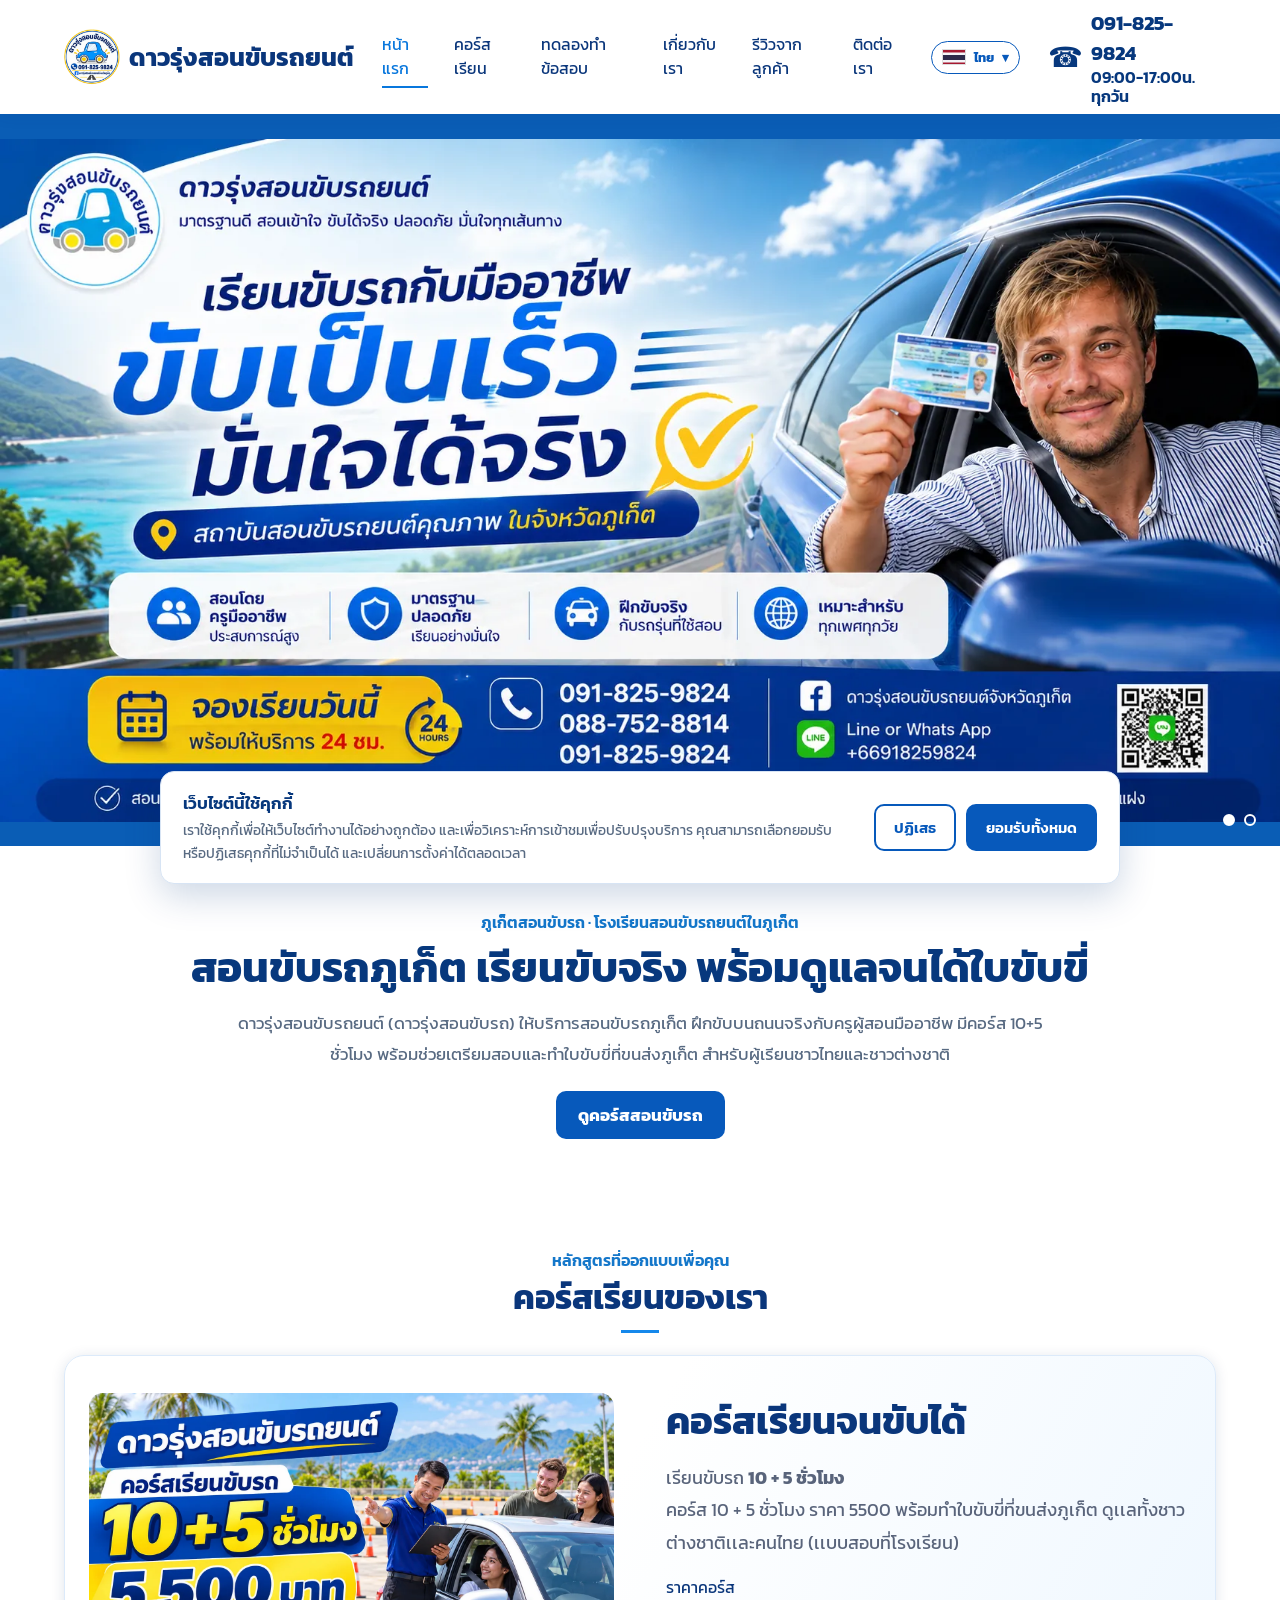
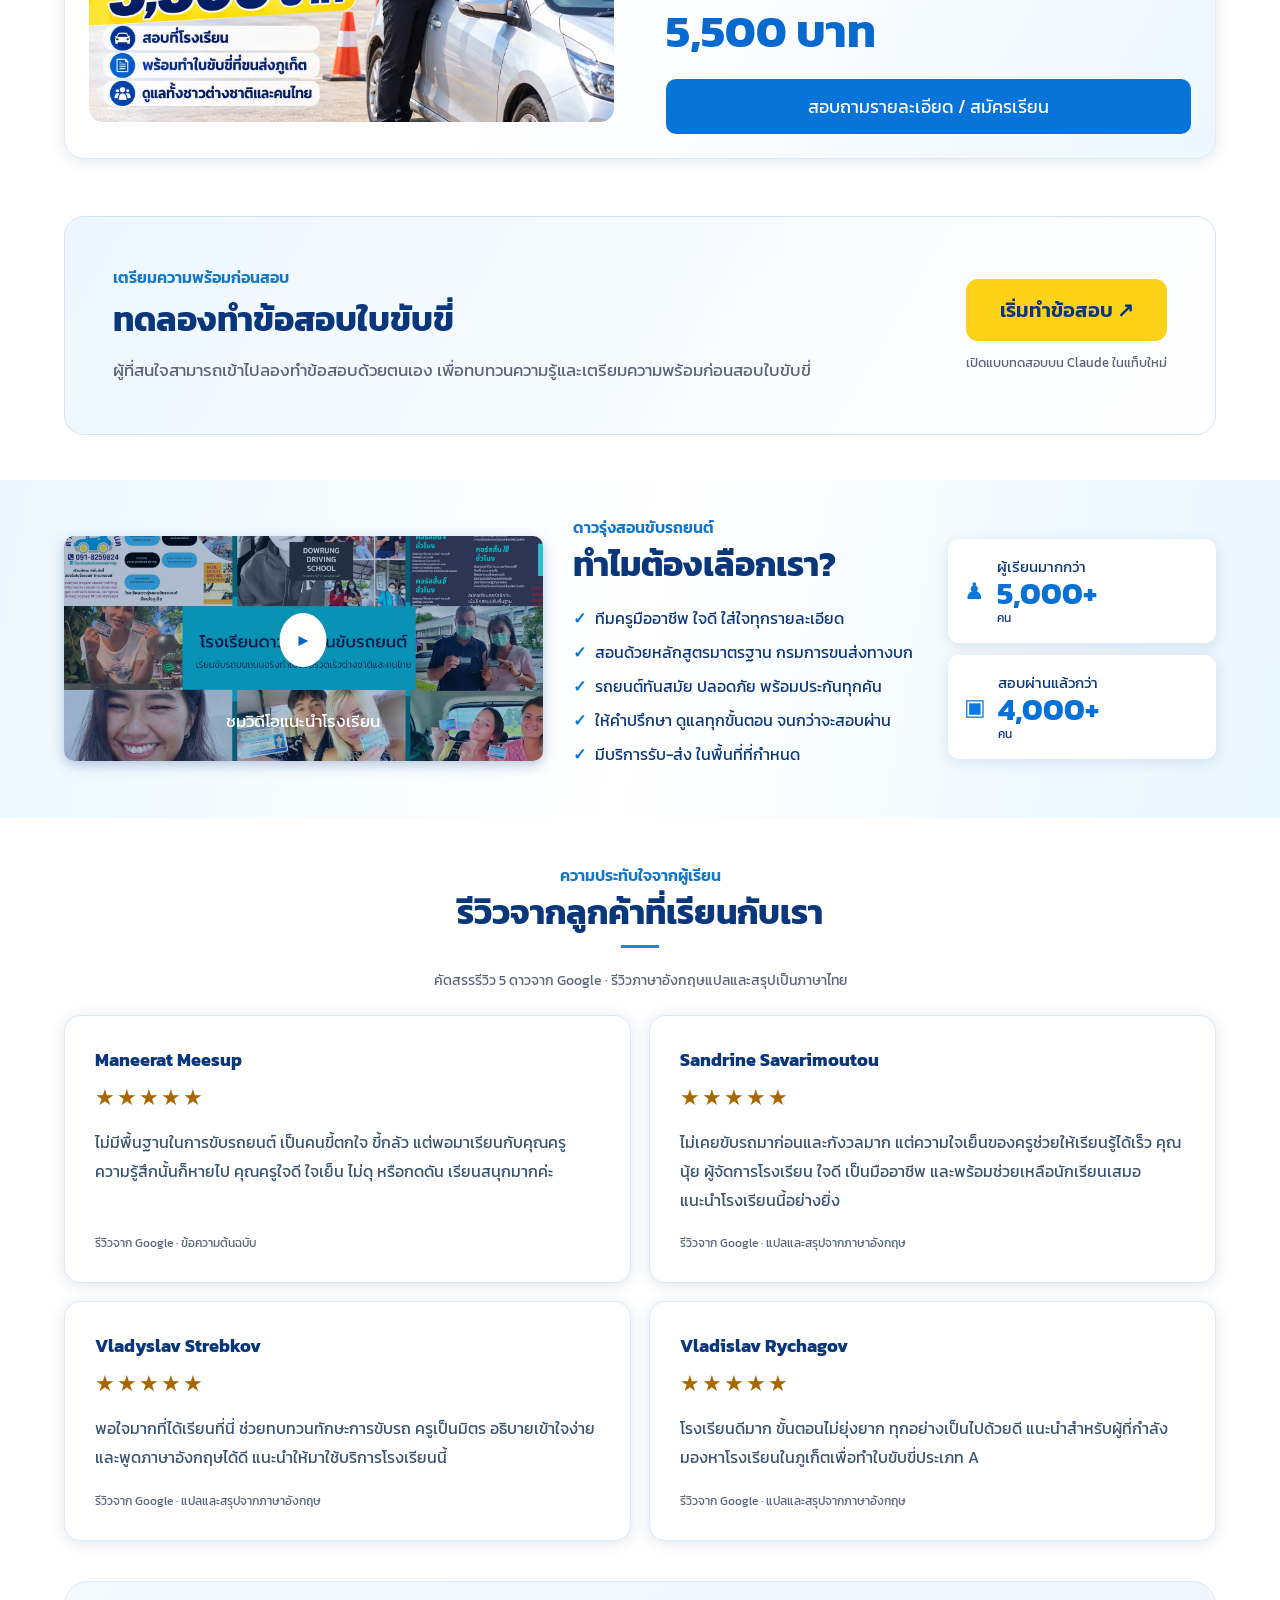
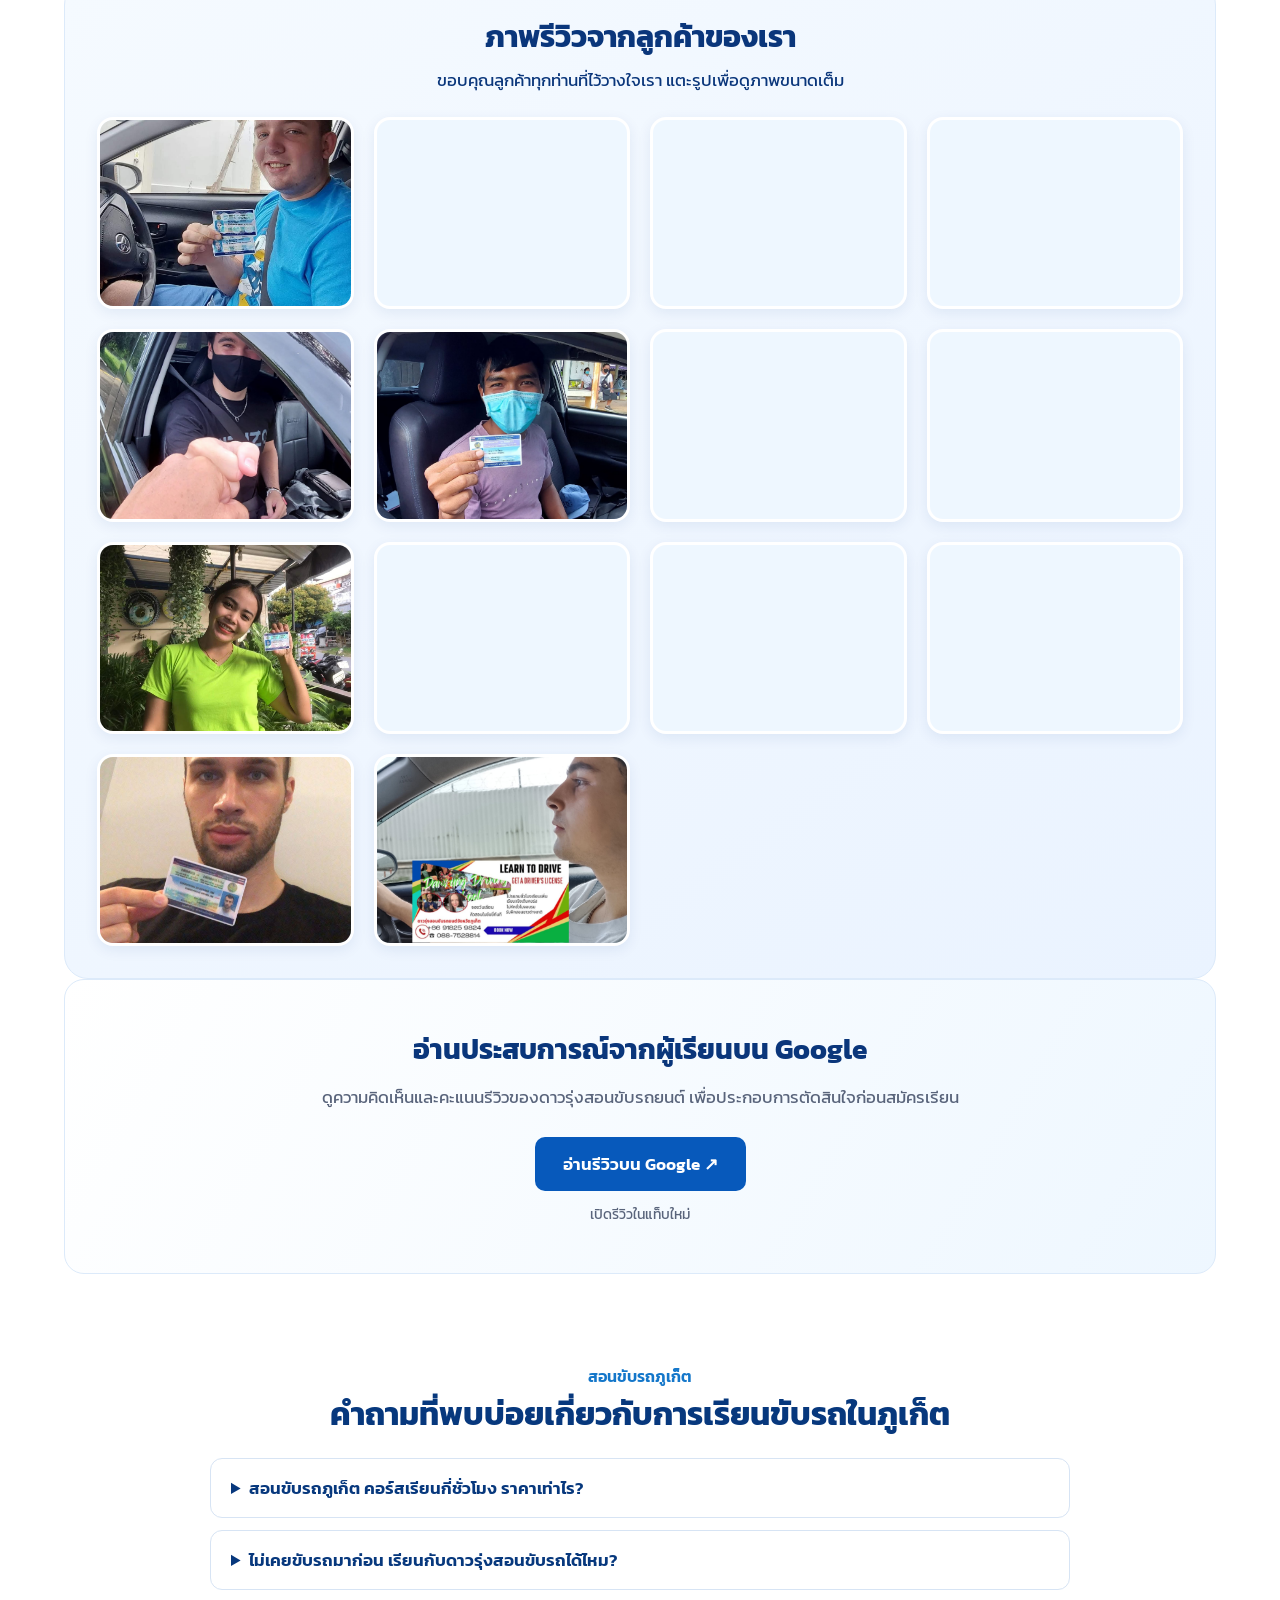
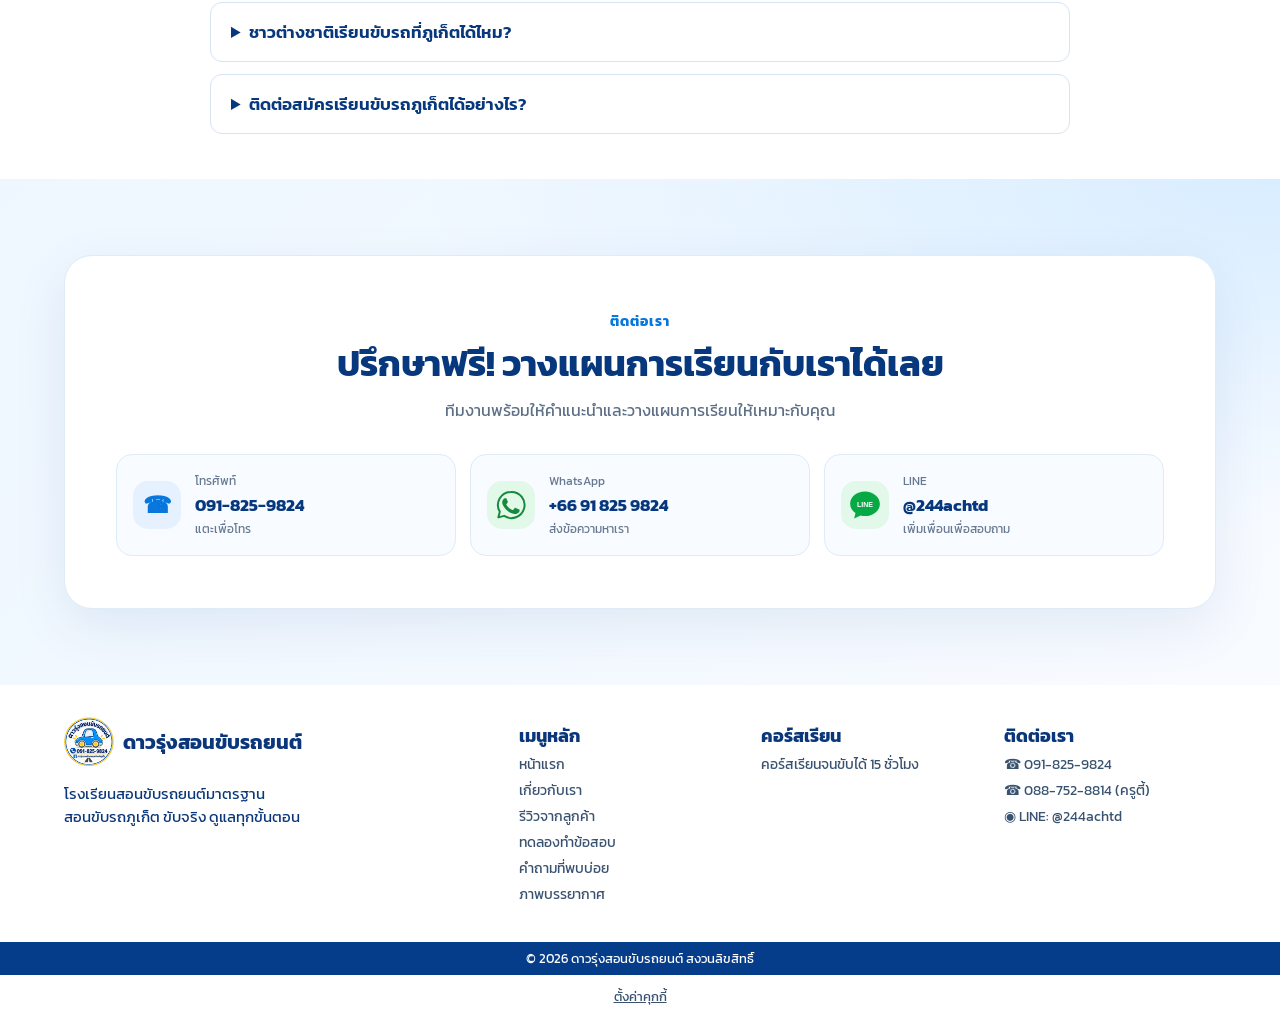
==== commit ca509f60: "gtag" ====
--- a/index.html
+++ b/index.html
@@ -2,6 +2,12 @@
 <html lang="th">
 
 <head>
+    <script async src="https://www.googletagmanager.com/gtm.js?id=GTM-WVMFSCS2"></script>
+<script>
+  window.dataLayer = window.dataLayer || [];
+  function gtag(){dataLayer.push(arguments);}
+  gtag('js', new Date());
+</script>
     <meta charset="utf-8">
     <meta name="viewport" content="width=device-width,initial-scale=1">
     <title>สอนขับรถภูเก็ต | ดาวรุ่งสอนขับรถยนต์ โรงเรียนสอนขับรถภูเก็ต</title>
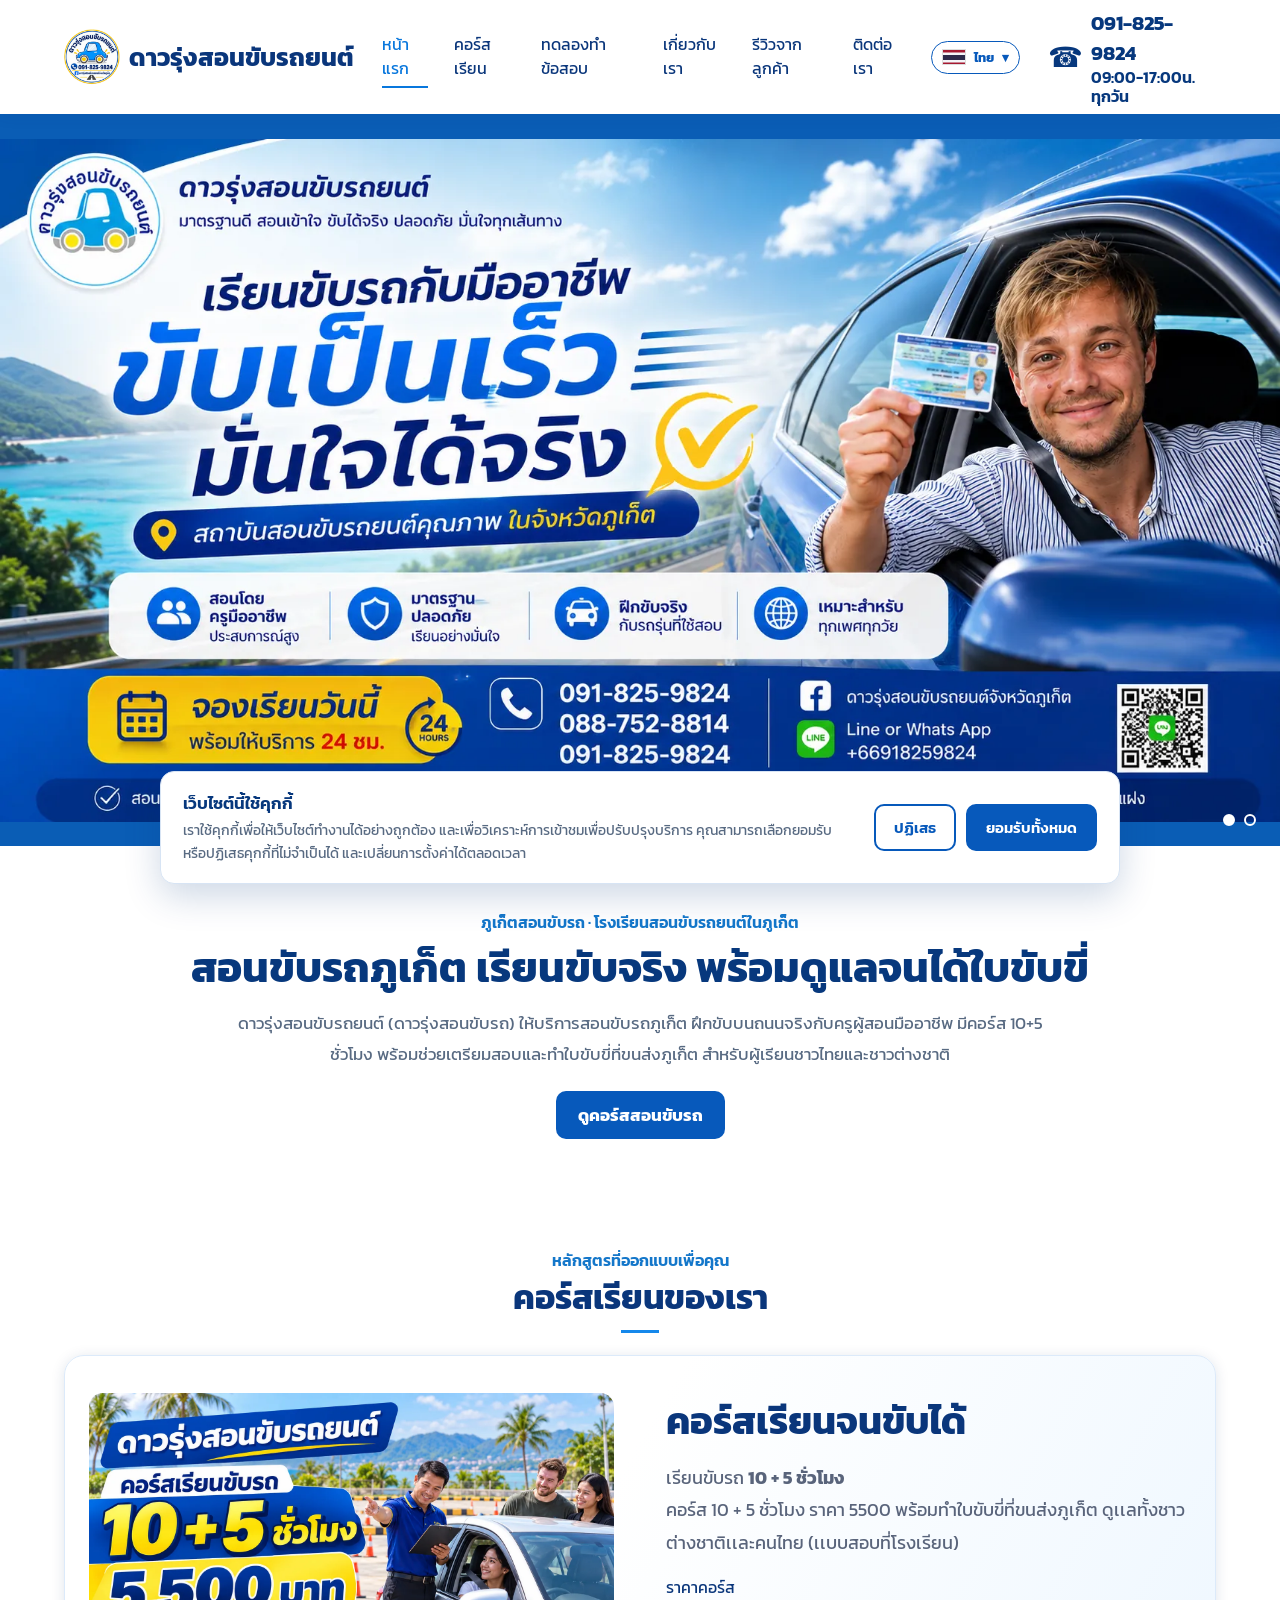
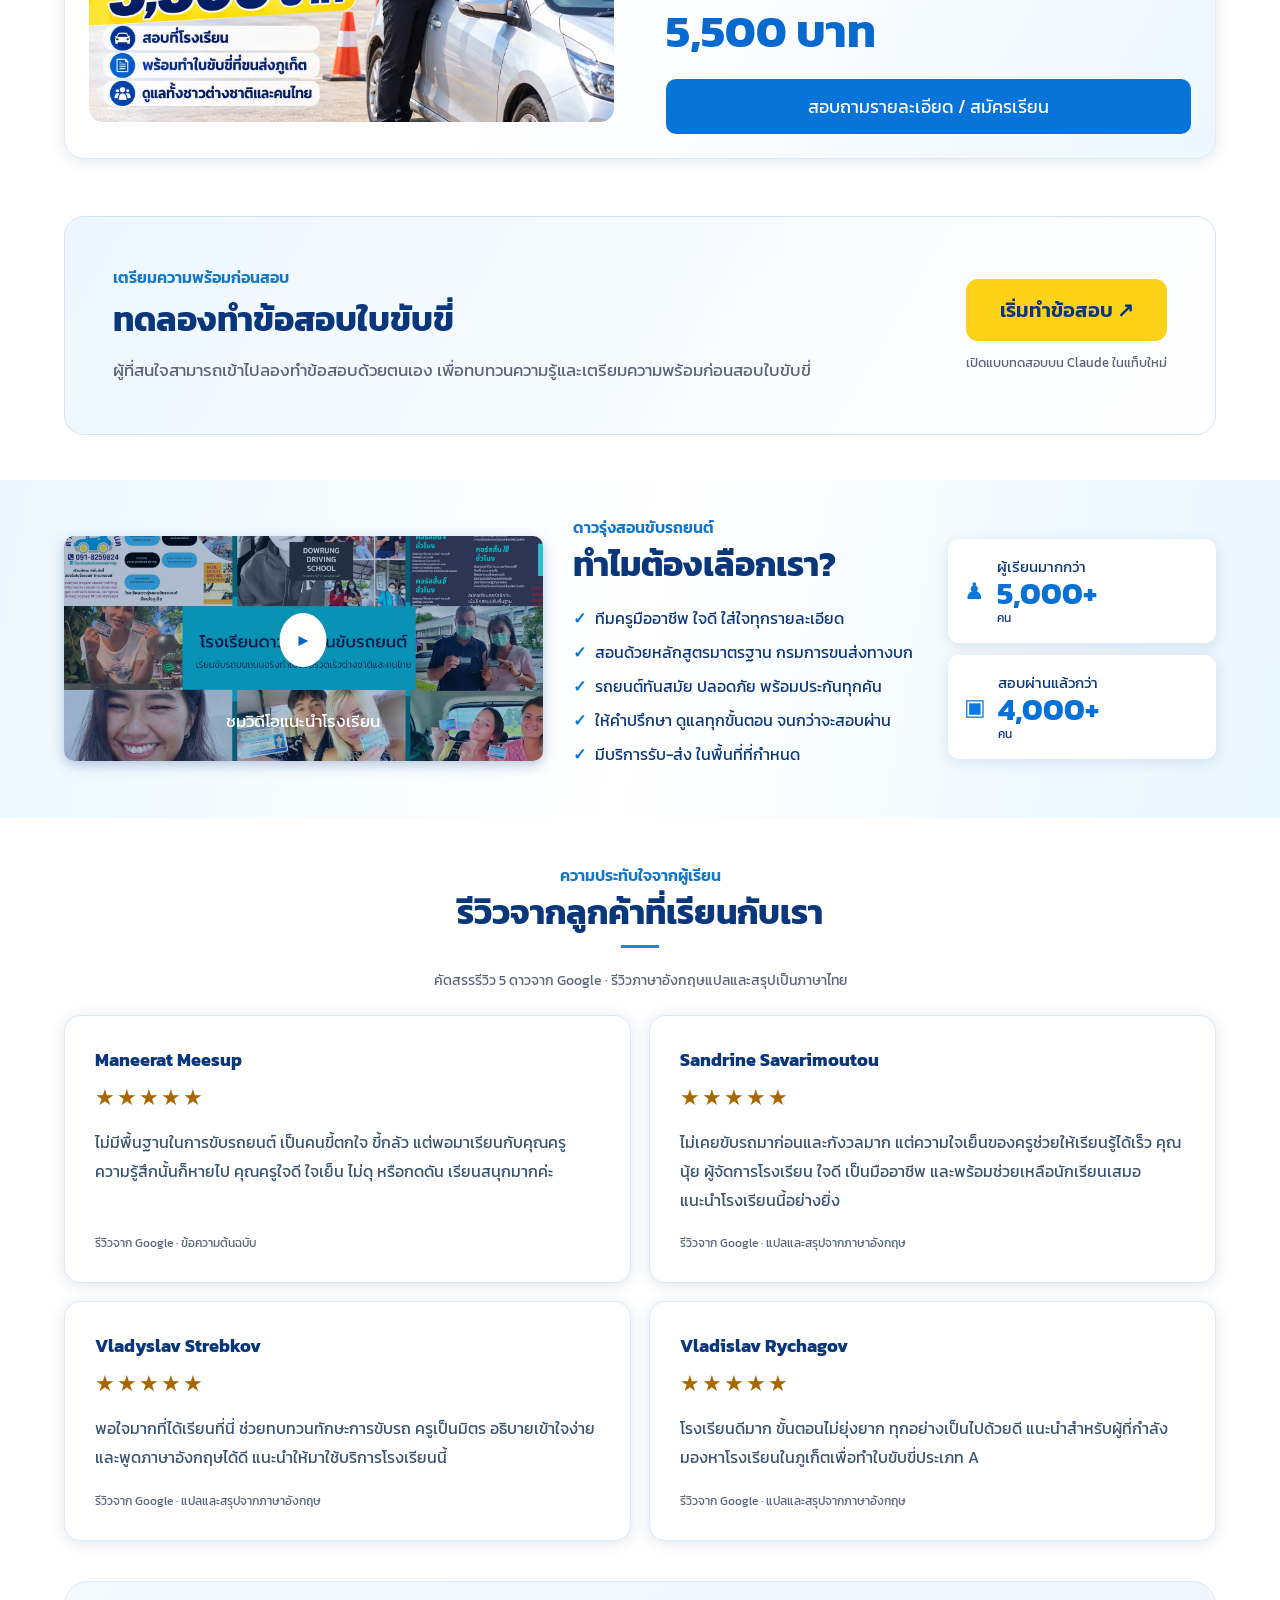
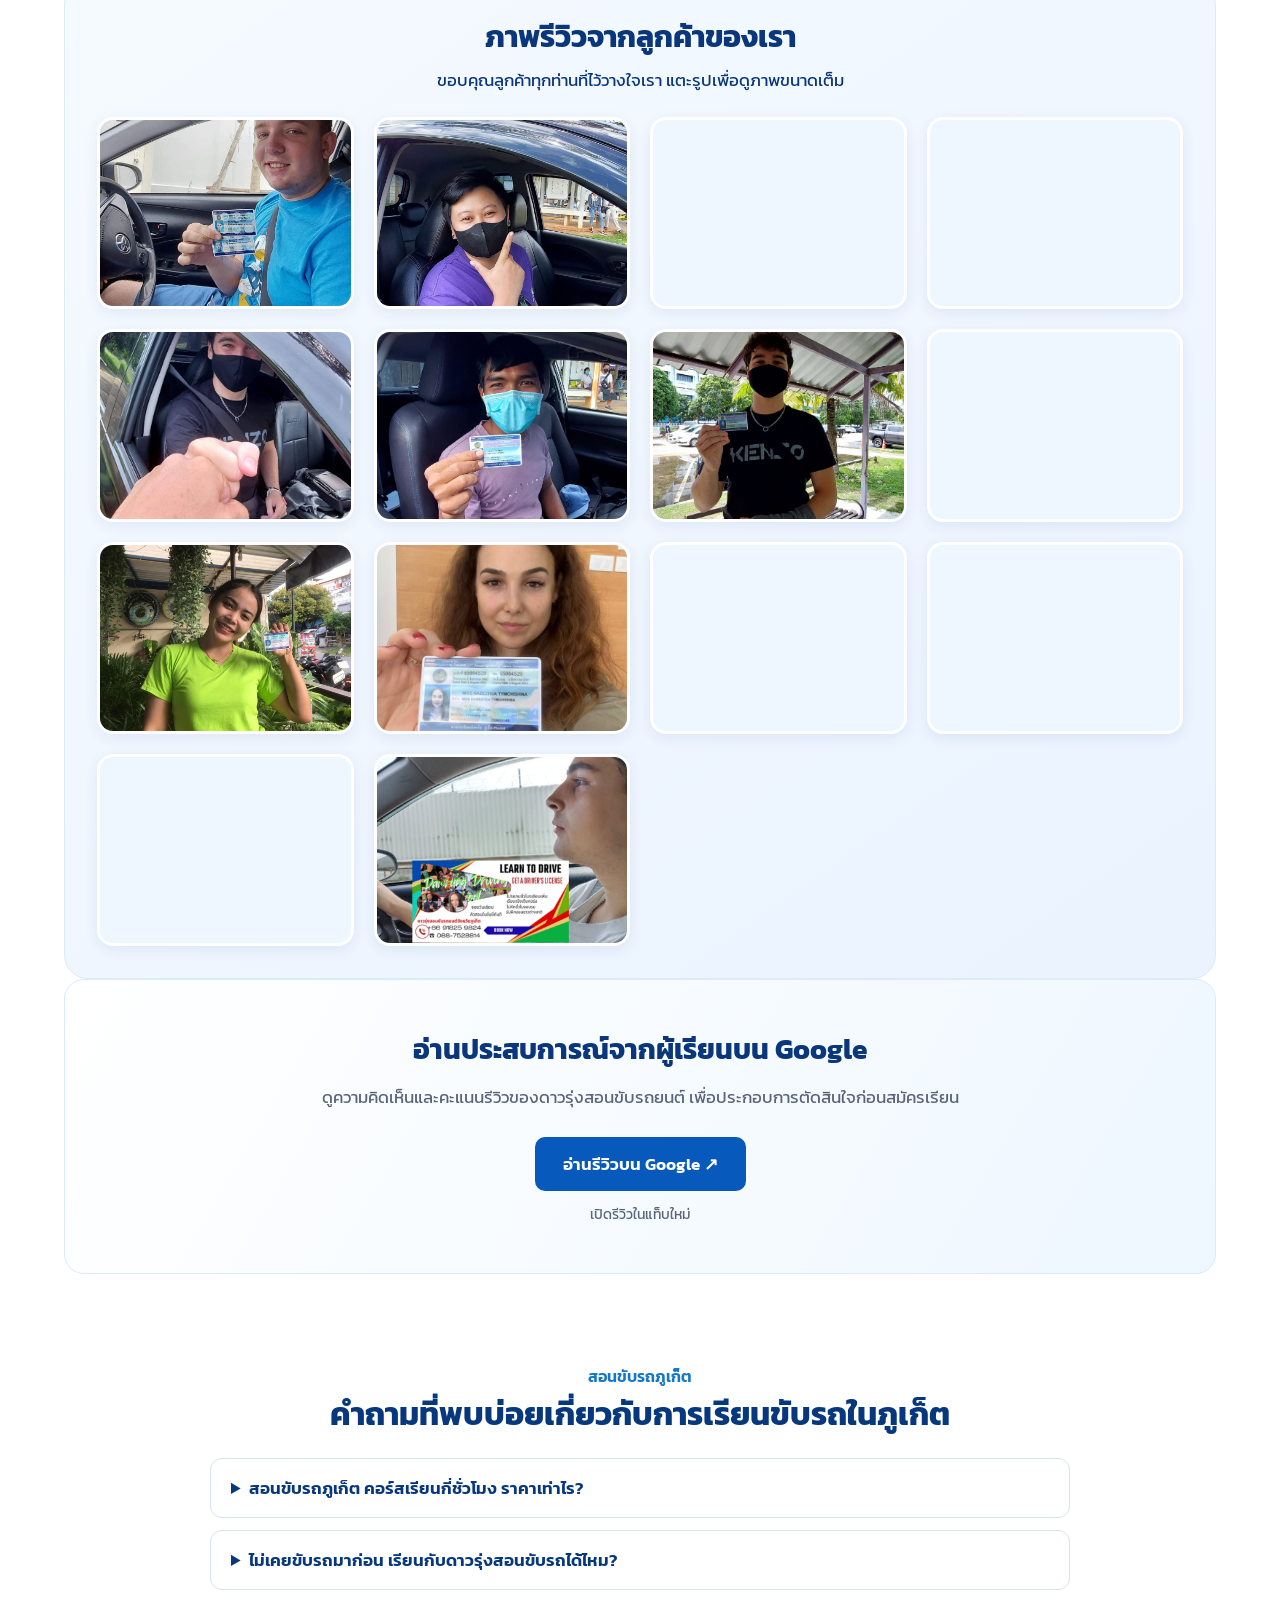
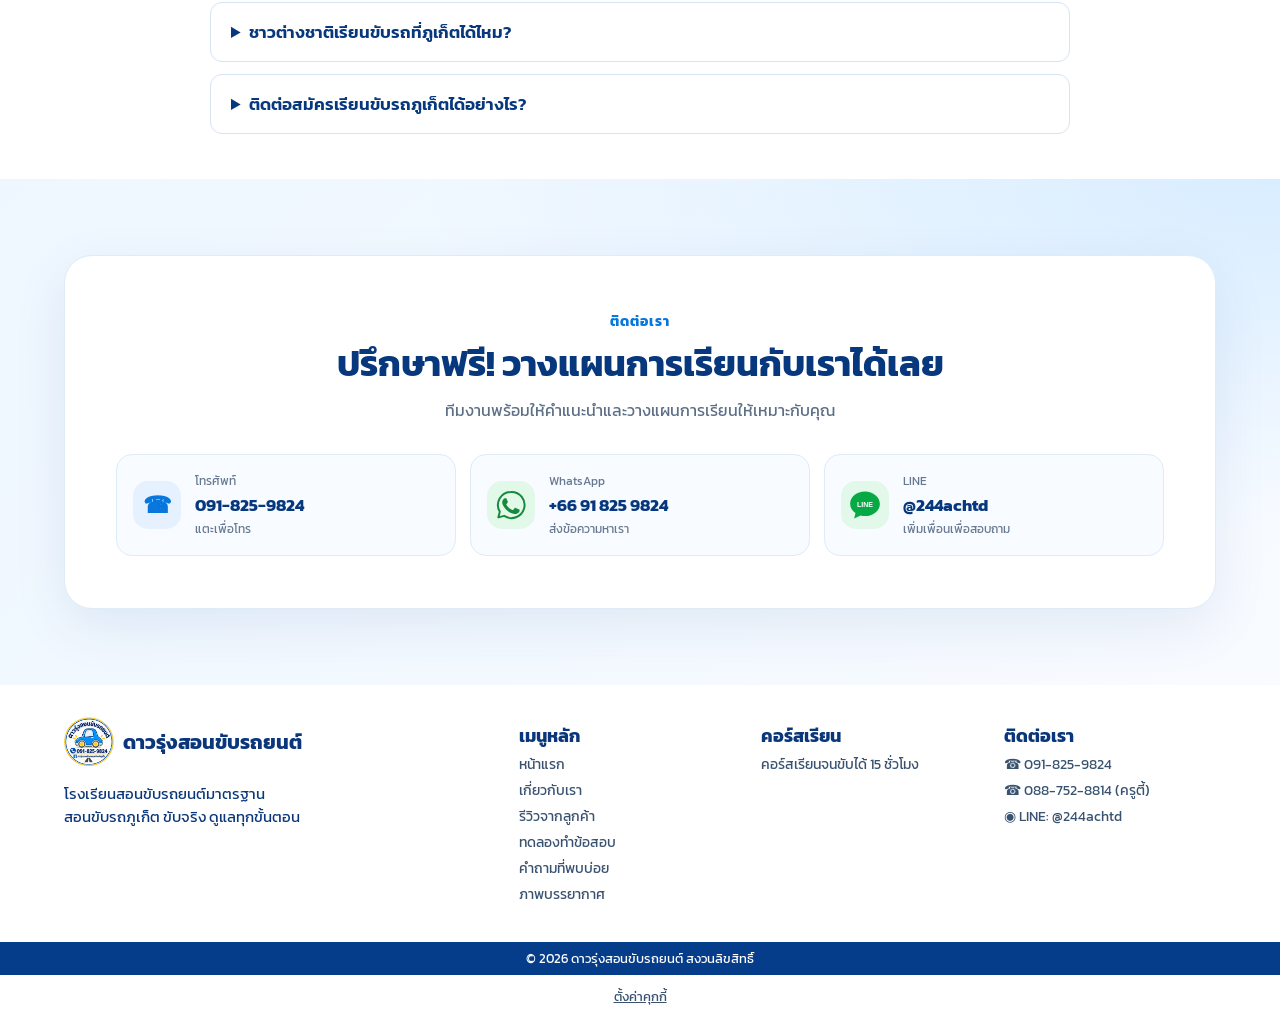
==== commit 9dec15d8: "google tag" ====
--- a/index.html
+++ b/index.html
@@ -2,17 +2,22 @@
 <html lang="th">
 
 <head>
-    <script async src="https://www.googletagmanager.com/gtm.js?id=GTM-WVMFSCS2"></script>
-<script>
-  window.dataLayer = window.dataLayer || [];
-  function gtag(){dataLayer.push(arguments);}
-  gtag('js', new Date());
-</script>
+    <!-- Google tag (gtag.js) -->
+    <script async src="https://www.googletagmanager.com/gtag/js?id=G-V57CDNCH8J"></script>
+    <script>
+        window.dataLayer = window.dataLayer || [];
+        function gtag() { dataLayer.push(arguments); }
+        gtag('js', new Date());
+
+        gtag('config', 'G-V57CDNCH8J');
+    </script>
     <meta charset="utf-8">
     <meta name="viewport" content="width=device-width,initial-scale=1">
     <title>สอนขับรถภูเก็ต | ดาวรุ่งสอนขับรถยนต์ โรงเรียนสอนขับรถภูเก็ต</title>
-    <meta name="description" content="สอนขับรถภูเก็ต กับดาวรุ่งสอนขับรถยนต์ ภูเก็ตสอนขับรถบนถนนจริง คอร์ส 10+5 ชั่วโมง 5,500 บาท สอบที่โรงเรียน พร้อมทำใบขับขี่ที่ขนส่งภูเก็ต คนไทยและชาวต่างชาติ โทร 091-825-9824">
-    <meta name="keywords" content="สอนขับรถภูเก็ต, ภูเก็ตสอนขับรถ, ดาวรุ่งสอนขับรถ, ดาวรุ่งสอนขับรถยนต์, โรงเรียนสอนขับรถภูเก็ต, เรียนขับรถภูเก็ต, ใบขับขี่ภูเก็ต, driving school Phuket">
+    <meta name="description"
+        content="สอนขับรถภูเก็ต กับดาวรุ่งสอนขับรถยนต์ ภูเก็ตสอนขับรถบนถนนจริง คอร์ส 10+5 ชั่วโมง 5,500 บาท สอบที่โรงเรียน พร้อมทำใบขับขี่ที่ขนส่งภูเก็ต คนไทยและชาวต่างชาติ โทร 091-825-9824">
+    <meta name="keywords"
+        content="สอนขับรถภูเก็ต, ภูเก็ตสอนขับรถ, ดาวรุ่งสอนขับรถ, ดาวรุ่งสอนขับรถยนต์, โรงเรียนสอนขับรถภูเก็ต, เรียนขับรถภูเก็ต, ใบขับขี่ภูเก็ต, driving school Phuket">
     <meta name="robots" content="index, follow, max-image-preview:large">
     <link rel="canonical" href="https://toto772555.github.io/Dawrungdriving/">
     <meta name="theme-color" content="#0759bb">
@@ -21,7 +26,8 @@
     <meta property="og:site_name" content="ดาวรุ่งสอนขับรถยนต์">
     <meta property="og:url" content="https://toto772555.github.io/Dawrungdriving/">
     <meta property="og:title" content="สอนขับรถภูเก็ต | ดาวรุ่งสอนขับรถยนต์">
-    <meta property="og:description" content="ภูเก็ตสอนขับรถบนถนนจริง คอร์ส 10+5 ชั่วโมง 5,500 บาท พร้อมดูแลจนได้ใบขับขี่ สำหรับคนไทยและชาวต่างชาติ">
+    <meta property="og:description"
+        content="ภูเก็ตสอนขับรถบนถนนจริง คอร์ส 10+5 ชั่วโมง 5,500 บาท พร้อมดูแลจนได้ใบขับขี่ สำหรับคนไทยและชาวต่างชาติ">
     <meta property="og:image" content="https://toto772555.github.io/Dawrungdriving/images/og-image.jpg">
     <meta property="og:image:width" content="1200">
     <meta property="og:image:height" content="640">
@@ -118,25 +124,36 @@
                     alt="โลโก้ดาวรุ่งสอนขับรถยนต์ ภูเก็ต"><span>ดาวรุ่งสอนขับรถยนต์</span></a><button class="menu"
                 aria-label="เปิดเมนู">☰</button>
             <div class="links"><a class="on" href="#home">หน้าแรก</a><a href="#courses">คอร์สเรียน</a><a
-                    href="#practice">ทดลองทำข้อสอบ</a><a href="#about">เกี่ยวกับเรา</a><a href="#reviews">รีวิวจากลูกค้า</a><a href="#contact">ติดต่อเรา</a>
-            </div><details class="language-picker">
-                    <summary class="language-trigger" aria-haspopup="true" aria-expanded="false" aria-label="Select language">
-                        <img class="language-current-flag" src="images/Flag_of_Thailand.svg" alt="">
-                        <span class="language-current-label">ไทย</span><span aria-hidden="true">▾</span>
-                    </summary>
-                    <div class="language-menu" role="group" aria-label="Select language">
-                        <button class="language-option" type="button" data-language="th" data-label="ไทย"><img src="images/Flag_of_Thailand.svg" alt="">ไทย</button>
-                        <button class="language-option" type="button" data-language="en" data-label="English"><img src="images/Flag_of_the_United_Kingdom_(3-5).svg" alt="">English</button>
-                        <button class="language-option" type="button" data-language="ru" data-label="Русский"><img src="images/Flag_of_Russia.svg" alt="">Русский</button>
-                        <button class="language-option" type="button" data-language="zh" data-label="中文"><img src="images/Flag_of_the_People's_Republic_of_China.svg" alt="">中文</button>
-                    </div></details><a class="phone" href="tel:0918259824">☎ <span><b>091-825-9824</b><small>09:00-17:00น. ทุกวัน</small></span></a>
+                    href="#practice">ทดลองทำข้อสอบ</a><a href="#about">เกี่ยวกับเรา</a><a
+                    href="#reviews">รีวิวจากลูกค้า</a><a href="#contact">ติดต่อเรา</a>
+            </div>
+            <details class="language-picker">
+                <summary class="language-trigger" aria-haspopup="true" aria-expanded="false"
+                    aria-label="Select language">
+                    <img class="language-current-flag" src="images/Flag_of_Thailand.svg" alt="">
+                    <span class="language-current-label">ไทย</span><span aria-hidden="true">▾</span>
+                </summary>
+                <div class="language-menu" role="group" aria-label="Select language">
+                    <button class="language-option" type="button" data-language="th" data-label="ไทย"><img
+                            src="images/Flag_of_Thailand.svg" alt="">ไทย</button>
+                    <button class="language-option" type="button" data-language="en" data-label="English"><img
+                            src="images/Flag_of_the_United_Kingdom_(3-5).svg" alt="">English</button>
+                    <button class="language-option" type="button" data-language="ru" data-label="Русский"><img
+                            src="images/Flag_of_Russia.svg" alt="">Русский</button>
+                    <button class="language-option" type="button" data-language="zh" data-label="中文"><img
+                            src="images/Flag_of_the_People's_Republic_of_China.svg" alt="">中文</button>
+                </div>
+            </details><a class="phone" href="tel:0918259824">☎ <span><b>091-825-9824</b><small>09:00-17:00น.
+                        ทุกวัน</small></span></a>
         </nav>
     </header>
     <main>
         <section class="hero" id="home">
             <div class="heroimg">
-                <img class="hero-slide is-active" src="images/hero.webp" width="1717" height="916" fetchpriority="high" alt="ดาวรุ่งสอนขับรถยนต์ โรงเรียนสอนขับรถภูเก็ต">
-                <img class="hero-slide" src="images/slide2.webp" width="1448" height="1086" alt="เรียนขับรถบนถนนจริงกับดาวรุ่งสอนขับรถ ภูเก็ต">
+                <img class="hero-slide is-active" src="images/hero.webp" width="1717" height="916" fetchpriority="high"
+                    alt="ดาวรุ่งสอนขับรถยนต์ โรงเรียนสอนขับรถภูเก็ต">
+                <img class="hero-slide" src="images/slide2.webp" width="1448" height="1086"
+                    alt="เรียนขับรถบนถนนจริงกับดาวรุ่งสอนขับรถ ภูเก็ต">
                 <div class="hero-dots" aria-label="Select slide">
                     <button class="is-active" type="button" aria-label="Slide 1" aria-pressed="true"></button>
                     <button type="button" aria-label="Slide 2" aria-pressed="false"></button>
@@ -147,7 +164,9 @@
             <div class="local-intro-inner">
                 <p class="kicker">ภูเก็ตสอนขับรถ · โรงเรียนสอนขับรถยนต์ในภูเก็ต</p>
                 <h1 id="local-intro-title">สอนขับรถภูเก็ต เรียนขับจริง พร้อมดูแลจนได้ใบขับขี่</h1>
-                <p>ดาวรุ่งสอนขับรถยนต์ (ดาวรุ่งสอนขับรถ) ให้บริการสอนขับรถภูเก็ต ฝึกขับบนถนนจริงกับครูผู้สอนมืออาชีพ มีคอร์ส 10+5 ชั่วโมง พร้อมช่วยเตรียมสอบและทำใบขับขี่ที่ขนส่งภูเก็ต สำหรับผู้เรียนชาวไทยและชาวต่างชาติ</p>
+                <p>ดาวรุ่งสอนขับรถยนต์ (ดาวรุ่งสอนขับรถ) ให้บริการสอนขับรถภูเก็ต ฝึกขับบนถนนจริงกับครูผู้สอนมืออาชีพ
+                    มีคอร์ส 10+5 ชั่วโมง พร้อมช่วยเตรียมสอบและทำใบขับขี่ที่ขนส่งภูเก็ต
+                    สำหรับผู้เรียนชาวไทยและชาวต่างชาติ</p>
                 <a href="#courses">ดูคอร์สสอนขับรถ</a>
             </div>
         </section>
@@ -158,10 +177,13 @@
             </div>
             <div class="courses">
                 <article class="featured-course">
-                    <div><img src="images/course-10-plus-5.webp" width="1586" height="992" loading="lazy" alt="คอร์สสอนขับรถภูเก็ต 10 + 5 ชั่วโมง ราคา 5,500 บาท สอบที่โรงเรียน พร้อมทำใบขับขี่ที่ขนส่งภูเก็ต ดูแลทั้งชาวต่างชาติและคนไทย"></div>
+                    <div><img src="images/course-10-plus-5.webp" width="1586" height="992" loading="lazy"
+                            alt="คอร์สสอนขับรถภูเก็ต 10 + 5 ชั่วโมง ราคา 5,500 บาท สอบที่โรงเรียน พร้อมทำใบขับขี่ที่ขนส่งภูเก็ต ดูแลทั้งชาวต่างชาติและคนไทย">
+                    </div>
                     <h3>คอร์สเรียนจนขับได้</h3>
-                    <p>เรียนขับรถ <b>10 + 5 ชั่วโมง</b><br>คอร์ส 10 + 5 ชั่วโมง ราคา 5500 พร้อมทำใบขับขี่ที่ขนส่งภูเก็ต ดูเเลทั้งชาวต่างชาติเเละคนไทย (เเบบสอบที่โรงเรียน)</p><strong>ราคาคอร์ส <b>5,500 บาท</b></strong><a
-                        href="#contact">สอบถามรายละเอียด / สมัครเรียน</a>
+                    <p>เรียนขับรถ <b>10 + 5 ชั่วโมง</b><br>คอร์ส 10 + 5 ชั่วโมง ราคา 5500 พร้อมทำใบขับขี่ที่ขนส่งภูเก็ต
+                        ดูเเลทั้งชาวต่างชาติเเละคนไทย (เเบบสอบที่โรงเรียน)</p><strong>ราคาคอร์ส <b>5,500
+                            บาท</b></strong><a href="#contact">สอบถามรายละเอียด / สมัครเรียน</a>
                 </article>
             </div>
         </section>
@@ -173,15 +195,17 @@
                     <p>ผู้ที่สนใจสามารถเข้าไปลองทำข้อสอบด้วยตนเอง เพื่อทบทวนความรู้และเตรียมความพร้อมก่อนสอบใบขับขี่</p>
                 </div>
                 <div class="practice-action">
-                    <a href="https://claude.ai/code/artifact/42047b39-5bdb-4a41-9b50-2918f0361409"
-                        target="_blank" rel="noopener noreferrer" aria-describedby="practice-link-note">เริ่มทำข้อสอบ <span aria-hidden="true">↗</span></a>
+                    <a href="https://claude.ai/code/artifact/42047b39-5bdb-4a41-9b50-2918f0361409" target="_blank"
+                        rel="noopener noreferrer" aria-describedby="practice-link-note">เริ่มทำข้อสอบ <span
+                            aria-hidden="true">↗</span></a>
                     <small id="practice-link-note">เปิดแบบทดสอบบน Claude ในแท็บใหม่</small>
                 </div>
             </div>
         </section>
         <section class="why" id="about">
             <div class="whygrid">
-                <div class="video"><img src="images/slider1.jpg" width="1640" height="924" loading="lazy" alt="บรรยากาศการเรียนขับรถที่ดาวรุ่งสอนขับรถยนต์ ภูเก็ต"><b>▶</b>
+                <div class="video"><img src="images/slider1.jpg" width="1640" height="924" loading="lazy"
+                        alt="บรรยากาศการเรียนขับรถที่ดาวรุ่งสอนขับรถยนต์ ภูเก็ต"><b>▶</b>
                     <p>ชมวิดีโอแนะนำโรงเรียน</p>
                 </div>
                 <div>
@@ -212,25 +236,30 @@
                 <article>
                     <h3>Maneerat Meesup</h3>
                     <span class="review-stars" role="img" aria-label="5 จาก 5 ดาว">★★★★★</span>
-                    <blockquote>ไม่มีพื้นฐานในการขับรถยนต์ เป็นคนขี้ตกใจ ขี้กลัว แต่พอมาเรียนกับคุณครูความรู้สึกนั้นก็หายไป คุณครูใจดี ใจเย็น ไม่ดุ หรือกดดัน เรียนสนุกมากค่ะ</blockquote>
+                    <blockquote>ไม่มีพื้นฐานในการขับรถยนต์ เป็นคนขี้ตกใจ ขี้กลัว
+                        แต่พอมาเรียนกับคุณครูความรู้สึกนั้นก็หายไป คุณครูใจดี ใจเย็น ไม่ดุ หรือกดดัน เรียนสนุกมากค่ะ
+                    </blockquote>
                     <small>รีวิวจาก Google · ข้อความต้นฉบับ</small>
                 </article>
                 <article>
                     <h3>Sandrine Savarimoutou</h3>
                     <span class="review-stars" role="img" aria-label="5 จาก 5 ดาว">★★★★★</span>
-                    <p>ไม่เคยขับรถมาก่อนและกังวลมาก แต่ความใจเย็นของครูช่วยให้เรียนรู้ได้เร็ว คุณนุ้ย ผู้จัดการโรงเรียน ใจดี เป็นมืออาชีพ และพร้อมช่วยเหลือนักเรียนเสมอ แนะนำโรงเรียนนี้อย่างยิ่ง</p>
+                    <p>ไม่เคยขับรถมาก่อนและกังวลมาก แต่ความใจเย็นของครูช่วยให้เรียนรู้ได้เร็ว คุณนุ้ย ผู้จัดการโรงเรียน
+                        ใจดี เป็นมืออาชีพ และพร้อมช่วยเหลือนักเรียนเสมอ แนะนำโรงเรียนนี้อย่างยิ่ง</p>
                     <small>รีวิวจาก Google · แปลและสรุปจากภาษาอังกฤษ</small>
                 </article>
                 <article>
                     <h3>Vladyslav Strebkov</h3>
                     <span class="review-stars" role="img" aria-label="5 จาก 5 ดาว">★★★★★</span>
-                    <p>พอใจมากที่ได้เรียนที่นี่ ช่วยทบทวนทักษะการขับรถ ครูเป็นมิตร อธิบายเข้าใจง่าย และพูดภาษาอังกฤษได้ดี แนะนำให้มาใช้บริการโรงเรียนนี้</p>
+                    <p>พอใจมากที่ได้เรียนที่นี่ ช่วยทบทวนทักษะการขับรถ ครูเป็นมิตร อธิบายเข้าใจง่าย
+                        และพูดภาษาอังกฤษได้ดี แนะนำให้มาใช้บริการโรงเรียนนี้</p>
                     <small>รีวิวจาก Google · แปลและสรุปจากภาษาอังกฤษ</small>
                 </article>
                 <article>
                     <h3>Vladislav Rychagov</h3>
                     <span class="review-stars" role="img" aria-label="5 จาก 5 ดาว">★★★★★</span>
-                    <p>โรงเรียนดีมาก ขั้นตอนไม่ยุ่งยาก ทุกอย่างเป็นไปด้วยดี แนะนำสำหรับผู้ที่กำลังมองหาโรงเรียนในภูเก็ตเพื่อทำใบขับขี่ประเภท A</p>
+                    <p>โรงเรียนดีมาก ขั้นตอนไม่ยุ่งยาก ทุกอย่างเป็นไปด้วยดี
+                        แนะนำสำหรับผู้ที่กำลังมองหาโรงเรียนในภูเก็ตเพื่อทำใบขับขี่ประเภท A</p>
                     <small>รีวิวจาก Google · แปลและสรุปจากภาษาอังกฤษ</small>
                 </article>
             </div>
@@ -238,47 +267,75 @@
                 <h3 id="customer-gallery-title">ภาพรีวิวจากลูกค้าของเรา</h3>
                 <p id="customer-gallery-note">ขอบคุณลูกค้าทุกท่านที่ไว้วางใจเรา แตะรูปเพื่อดูภาพขนาดเต็ม</p>
                 <div class="customer-gallery-grid">
-                    <a href="images/gallery/482349323_9252849374782171_8480157749778346815_n.jpg" aria-describedby="customer-gallery-note">
-                        <img src="images/gallery/482349323_9252849374782171_8480157749778346815_n.jpg" alt="ภาพรีวิวลูกค้าดาวรุ่งสอนขับรถยนต์ ภาพที่ 1" loading="lazy" decoding="async">
-                    </a>
-                    <a href="images/gallery/484036554_9273748056025636_6909961720283132005_n.jpg" aria-describedby="customer-gallery-note">
-                        <img src="images/gallery/484036554_9273748056025636_6909961720283132005_n.jpg" alt="ภาพรีวิวลูกค้าดาวรุ่งสอนขับรถยนต์ ภาพที่ 2" loading="lazy" decoding="async">
-                    </a>
-                    <a href="images/gallery/484249583_9273748092692299_614520002199820648_n.jpg" aria-describedby="customer-gallery-note">
-                        <img src="images/gallery/484249583_9273748092692299_614520002199820648_n.jpg" alt="ภาพรีวิวลูกค้าดาวรุ่งสอนขับรถยนต์ ภาพที่ 3" loading="lazy" decoding="async">
-                    </a>
-                    <a href="images/gallery/484380688_9289333324467109_6144918779780463429_n.jpg" aria-describedby="customer-gallery-note">
-                        <img src="images/gallery/484380688_9289333324467109_6144918779780463429_n.jpg" alt="ภาพรีวิวลูกค้าดาวรุ่งสอนขับรถยนต์ ภาพที่ 4" loading="lazy" decoding="async">
-                    </a>
-                    <a href="images/gallery/484985524_9285968118136963_7321702066169646904_n.jpg" aria-describedby="customer-gallery-note">
-                        <img src="images/gallery/484985524_9285968118136963_7321702066169646904_n.jpg" alt="ภาพรีวิวลูกค้าดาวรุ่งสอนขับรถยนต์ ภาพที่ 5" loading="lazy" decoding="async">
-                    </a>
-                    <a href="images/gallery/485013758_9302131776520597_8035956564130890314_n.jpg" aria-describedby="customer-gallery-note">
-                        <img src="images/gallery/485013758_9302131776520597_8035956564130890314_n.jpg" alt="ภาพรีวิวลูกค้าดาวรุ่งสอนขับรถยนต์ ภาพที่ 6" loading="lazy" decoding="async">
-                    </a>
-                    <a href="images/gallery/485361813_9285967761470332_8591656565609148920_n.jpg" aria-describedby="customer-gallery-note">
-                        <img src="images/gallery/485361813_9285967761470332_8591656565609148920_n.jpg" alt="ภาพรีวิวลูกค้าดาวรุ่งสอนขับรถยนต์ ภาพที่ 7" loading="lazy" decoding="async">
-                    </a>
-                    <a href="images/gallery/486000480_9321847224549052_7819624130213290823_n.jpg" aria-describedby="customer-gallery-note">
-                        <img src="images/gallery/486000480_9321847224549052_7819624130213290823_n.jpg" alt="ภาพรีวิวลูกค้าดาวรุ่งสอนขับรถยนต์ ภาพที่ 8" loading="lazy" decoding="async">
-                    </a>
-                    <a href="images/gallery/486028228_9321858704547904_1789321167525676919_n.jpg" aria-describedby="customer-gallery-note">
-                        <img src="images/gallery/486028228_9321858704547904_1789321167525676919_n.jpg" alt="ภาพรีวิวลูกค้าดาวรุ่งสอนขับรถยนต์ ภาพที่ 9" loading="lazy" decoding="async">
-                    </a>
-                    <a href="images/gallery/486092827_9321858671214574_7838257232817045196_n.jpg" aria-describedby="customer-gallery-note">
-                        <img src="images/gallery/486092827_9321858671214574_7838257232817045196_n.jpg" alt="ภาพรีวิวลูกค้าดาวรุ่งสอนขับรถยนต์ ภาพที่ 10" loading="lazy" decoding="async">
-                    </a>
-                    <a href="images/gallery/486169348_9329357683798006_2997736092670386808_n.jpg" aria-describedby="customer-gallery-note">
-                        <img src="images/gallery/486169348_9329357683798006_2997736092670386808_n.jpg" alt="ภาพรีวิวลูกค้าดาวรุ่งสอนขับรถยนต์ ภาพที่ 11" loading="lazy" decoding="async">
-                    </a>
-                    <a href="images/gallery/486560386_9329357580464683_5410052997185426734_n.jpg" aria-describedby="customer-gallery-note">
-                        <img src="images/gallery/486560386_9329357580464683_5410052997185426734_n.jpg" alt="ภาพรีวิวลูกค้าดาวรุ่งสอนขับรถยนต์ ภาพที่ 12" loading="lazy" decoding="async">
-                    </a>
-                    <a href="images/gallery/486709807_9329357507131357_6758580080983574271_n.jpg" aria-describedby="customer-gallery-note">
-                        <img src="images/gallery/486709807_9329357507131357_6758580080983574271_n.jpg" alt="ภาพรีวิวลูกค้าดาวรุ่งสอนขับรถยนต์ ภาพที่ 13" loading="lazy" decoding="async">
-                    </a>
-                    <a href="images/gallery/532323025_1280106660746645_6214855190489214981_n.jpg" aria-describedby="customer-gallery-note">
-                        <img src="images/gallery/532323025_1280106660746645_6214855190489214981_n.jpg" alt="ภาพรีวิวลูกค้าดาวรุ่งสอนขับรถยนต์ ภาพที่ 14" loading="lazy" decoding="async">
+                    <a href="images/gallery/482349323_9252849374782171_8480157749778346815_n.jpg"
+                        aria-describedby="customer-gallery-note">
+                        <img src="images/gallery/482349323_9252849374782171_8480157749778346815_n.jpg"
+                            alt="ภาพรีวิวลูกค้าดาวรุ่งสอนขับรถยนต์ ภาพที่ 1" loading="lazy" decoding="async">
+                    </a>
+                    <a href="images/gallery/484036554_9273748056025636_6909961720283132005_n.jpg"
+                        aria-describedby="customer-gallery-note">
+                        <img src="images/gallery/484036554_9273748056025636_6909961720283132005_n.jpg"
+                            alt="ภาพรีวิวลูกค้าดาวรุ่งสอนขับรถยนต์ ภาพที่ 2" loading="lazy" decoding="async">
+                    </a>
+                    <a href="images/gallery/484249583_9273748092692299_614520002199820648_n.jpg"
+                        aria-describedby="customer-gallery-note">
+                        <img src="images/gallery/484249583_9273748092692299_614520002199820648_n.jpg"
+                            alt="ภาพรีวิวลูกค้าดาวรุ่งสอนขับรถยนต์ ภาพที่ 3" loading="lazy" decoding="async">
+                    </a>
+                    <a href="images/gallery/484380688_9289333324467109_6144918779780463429_n.jpg"
+                        aria-describedby="customer-gallery-note">
+                        <img src="images/gallery/484380688_9289333324467109_6144918779780463429_n.jpg"
+                            alt="ภาพรีวิวลูกค้าดาวรุ่งสอนขับรถยนต์ ภาพที่ 4" loading="lazy" decoding="async">
+                    </a>
+                    <a href="images/gallery/484985524_9285968118136963_7321702066169646904_n.jpg"
+                        aria-describedby="customer-gallery-note">
+                        <img src="images/gallery/484985524_9285968118136963_7321702066169646904_n.jpg"
+                            alt="ภาพรีวิวลูกค้าดาวรุ่งสอนขับรถยนต์ ภาพที่ 5" loading="lazy" decoding="async">
+                    </a>
+                    <a href="images/gallery/485013758_9302131776520597_8035956564130890314_n.jpg"
+                        aria-describedby="customer-gallery-note">
+                        <img src="images/gallery/485013758_9302131776520597_8035956564130890314_n.jpg"
+                            alt="ภาพรีวิวลูกค้าดาวรุ่งสอนขับรถยนต์ ภาพที่ 6" loading="lazy" decoding="async">
+                    </a>
+                    <a href="images/gallery/485361813_9285967761470332_8591656565609148920_n.jpg"
+                        aria-describedby="customer-gallery-note">
+                        <img src="images/gallery/485361813_9285967761470332_8591656565609148920_n.jpg"
+                            alt="ภาพรีวิวลูกค้าดาวรุ่งสอนขับรถยนต์ ภาพที่ 7" loading="lazy" decoding="async">
+                    </a>
+                    <a href="images/gallery/486000480_9321847224549052_7819624130213290823_n.jpg"
+                        aria-describedby="customer-gallery-note">
+                        <img src="images/gallery/486000480_9321847224549052_7819624130213290823_n.jpg"
+                            alt="ภาพรีวิวลูกค้าดาวรุ่งสอนขับรถยนต์ ภาพที่ 8" loading="lazy" decoding="async">
+                    </a>
+                    <a href="images/gallery/486028228_9321858704547904_1789321167525676919_n.jpg"
+                        aria-describedby="customer-gallery-note">
+                        <img src="images/gallery/486028228_9321858704547904_1789321167525676919_n.jpg"
+                            alt="ภาพรีวิวลูกค้าดาวรุ่งสอนขับรถยนต์ ภาพที่ 9" loading="lazy" decoding="async">
+                    </a>
+                    <a href="images/gallery/486092827_9321858671214574_7838257232817045196_n.jpg"
+                        aria-describedby="customer-gallery-note">
+                        <img src="images/gallery/486092827_9321858671214574_7838257232817045196_n.jpg"
+                            alt="ภาพรีวิวลูกค้าดาวรุ่งสอนขับรถยนต์ ภาพที่ 10" loading="lazy" decoding="async">
+                    </a>
+                    <a href="images/gallery/486169348_9329357683798006_2997736092670386808_n.jpg"
+                        aria-describedby="customer-gallery-note">
+                        <img src="images/gallery/486169348_9329357683798006_2997736092670386808_n.jpg"
+                            alt="ภาพรีวิวลูกค้าดาวรุ่งสอนขับรถยนต์ ภาพที่ 11" loading="lazy" decoding="async">
+                    </a>
+                    <a href="images/gallery/486560386_9329357580464683_5410052997185426734_n.jpg"
+                        aria-describedby="customer-gallery-note">
+                        <img src="images/gallery/486560386_9329357580464683_5410052997185426734_n.jpg"
+                            alt="ภาพรีวิวลูกค้าดาวรุ่งสอนขับรถยนต์ ภาพที่ 12" loading="lazy" decoding="async">
+                    </a>
+                    <a href="images/gallery/486709807_9329357507131357_6758580080983574271_n.jpg"
+                        aria-describedby="customer-gallery-note">
+                        <img src="images/gallery/486709807_9329357507131357_6758580080983574271_n.jpg"
+                            alt="ภาพรีวิวลูกค้าดาวรุ่งสอนขับรถยนต์ ภาพที่ 13" loading="lazy" decoding="async">
+                    </a>
+                    <a href="images/gallery/532323025_1280106660746645_6214855190489214981_n.jpg"
+                        aria-describedby="customer-gallery-note">
+                        <img src="images/gallery/532323025_1280106660746645_6214855190489214981_n.jpg"
+                            alt="ภาพรีวิวลูกค้าดาวรุ่งสอนขับรถยนต์ ภาพที่ 14" loading="lazy" decoding="async">
                     </a>
                 </div>
             </section>
@@ -286,7 +343,8 @@
                 <h3>อ่านประสบการณ์จากผู้เรียนบน Google</h3>
                 <p>ดูความคิดเห็นและคะแนนรีวิวของดาวรุ่งสอนขับรถยนต์ เพื่อประกอบการตัดสินใจก่อนสมัครเรียน</p>
                 <a href="https://www.google.com/search?q=ดาวรุ่งสอนขับรถยนต์#lrd=0x30502e186c05a099:0x49f18ec3284944e3,1,,,,"
-                    target="_blank" rel="noopener noreferrer" aria-describedby="reviews-link-note">อ่านรีวิวบน Google <span aria-hidden="true">↗</span></a>
+                    target="_blank" rel="noopener noreferrer" aria-describedby="reviews-link-note">อ่านรีวิวบน Google
+                    <span aria-hidden="true">↗</span></a>
                 <small id="reviews-link-note">เปิดรีวิวในแท็บใหม่</small>
             </div>
         </section>
@@ -298,19 +356,23 @@
             <div class="faq-list">
                 <details>
                     <summary>สอนขับรถภูเก็ต คอร์สเรียนกี่ชั่วโมง ราคาเท่าไร?</summary>
-                    <p>คอร์สเรียนขับรถ 10 + 5 ชั่วโมง ราคา 5,500 บาท สอบที่โรงเรียน พร้อมดูแลการทำใบขับขี่ที่ขนส่งภูเก็ต</p>
+                    <p>คอร์สเรียนขับรถ 10 + 5 ชั่วโมง ราคา 5,500 บาท สอบที่โรงเรียน พร้อมดูแลการทำใบขับขี่ที่ขนส่งภูเก็ต
+                    </p>
                 </details>
                 <details>
                     <summary>ไม่เคยขับรถมาก่อน เรียนกับดาวรุ่งสอนขับรถได้ไหม?</summary>
-                    <p>ได้ ครูผู้สอนจะเริ่มสอนตั้งแต่พื้นฐาน ใจเย็น ไม่กดดัน และฝึกขับบนถนนจริงในภูเก็ตจนผู้เรียนมั่นใจ</p>
+                    <p>ได้ ครูผู้สอนจะเริ่มสอนตั้งแต่พื้นฐาน ใจเย็น ไม่กดดัน และฝึกขับบนถนนจริงในภูเก็ตจนผู้เรียนมั่นใจ
+                    </p>
                 </details>
                 <details>
                     <summary>ชาวต่างชาติเรียนขับรถที่ภูเก็ตได้ไหม?</summary>
-                    <p>ได้ ดาวรุ่งสอนขับรถยนต์ดูแลทั้งคนไทยและชาวต่างชาติ ครูสามารถสื่อสารภาษาอังกฤษได้ และช่วยดูแลขั้นตอนทำใบขับขี่ที่ขนส่งภูเก็ต</p>
+                    <p>ได้ ดาวรุ่งสอนขับรถยนต์ดูแลทั้งคนไทยและชาวต่างชาติ ครูสามารถสื่อสารภาษาอังกฤษได้
+                        และช่วยดูแลขั้นตอนทำใบขับขี่ที่ขนส่งภูเก็ต</p>
                 </details>
                 <details>
                     <summary>ติดต่อสมัครเรียนขับรถภูเก็ตได้อย่างไร?</summary>
-                    <p>โทร 091-825-9824 (09:00-17:00 น. ทุกวัน) หรือติดต่อทาง LINE @244achtd และ WhatsApp +66 91 825 9824</p>
+                    <p>โทร 091-825-9824 (09:00-17:00 น. ทุกวัน) หรือติดต่อทาง LINE @244achtd และ WhatsApp +66 91 825
+                        9824</p>
                 </details>
             </div>
         </section>
@@ -324,15 +386,31 @@
                 <div class="contact-actions">
                     <a class="contact-method contact-phone" href="tel:0918259824">
                         <span class="contact-icon" aria-hidden="true">☎</span>
-                        <span><small class="contact-label">โทรศัพท์</small><strong>091-825-9824</strong><small class="contact-hint">แตะเพื่อโทร</small></span>
-                    </a>
-                    <a class="contact-method contact-whatsapp" href="https://wa.me/66918259824" target="_blank" rel="noopener noreferrer">
-                        <span class="contact-icon" aria-hidden="true"><svg viewBox="0 0 48 48" focusable="false"><path d="M24 5.5a18.5 18.5 0 0 0-15.8 28l-2.1 8 8.3-2.1A18.5 18.5 0 1 0 24 5.5Z" fill="none" stroke="currentColor" stroke-width="2.8" stroke-linejoin="round"/><path d="M17 14.5h-1.5c-.7 0-1.4.4-1.9 1-.8.9-2 2.4-2 4.9 0 2.9 2.1 5.7 2.4 6.1.3.4 4.1 6.4 10.1 8.8 4.9 2 6.3 1.4 7.4 1.3 1.1-.1 3.7-1.5 4.2-2.9.5-1.4.5-2.6.4-2.9-.2-.3-.7-.5-1.4-.8l-3.9-1.9c-.6-.3-1.1-.4-1.5.3-.5.7-1.7 2-2.1 2.4-.4.4-.8.5-1.4.2-.6-.3-2.6-1-4.9-3.1-1.8-1.6-3-3.6-3.4-4.2-.4-.6 0-.9.3-1.2.3-.3.7-.8 1-1.2.3-.4.4-.7.6-1.1.2-.4.1-.8 0-1.1l-1.7-4.1c-.4-1-.9-1-1.3-1Z" fill="currentColor"/></svg></span>
-                        <span><small class="contact-label">WhatsApp</small><strong>+66 91 825 9824</strong><small class="contact-hint">ส่งข้อความหาเรา</small></span>
-                    </a>
-                    <a class="contact-method contact-line" href="https://lin.ee/Ow2x2m0" target="_blank" rel="noopener noreferrer">
-                        <span class="contact-icon" aria-hidden="true"><svg viewBox="0 0 48 48" focusable="false"><path d="M24 5C12.4 5 3 12.7 3 22.2c0 5.2 2.9 9.9 7.6 13.1L8.7 43l9-4.1c2 .5 4.1.8 6.3.8 11.6 0 21-7.7 21-17.2S35.6 5 24 5Z" fill="currentColor"/><text x="24" y="27" fill="#fff" font-family="Arial,sans-serif" font-size="10" font-weight="700" text-anchor="middle">LINE</text></svg></span>
-                        <span><small class="contact-label">LINE</small><strong>@244achtd</strong><small class="contact-hint">เพิ่มเพื่อนเพื่อสอบถาม</small></span>
+                        <span><small class="contact-label">โทรศัพท์</small><strong>091-825-9824</strong><small
+                                class="contact-hint">แตะเพื่อโทร</small></span>
+                    </a>
+                    <a class="contact-method contact-whatsapp" href="https://wa.me/66918259824" target="_blank"
+                        rel="noopener noreferrer">
+                        <span class="contact-icon" aria-hidden="true"><svg viewBox="0 0 48 48" focusable="false">
+                                <path d="M24 5.5a18.5 18.5 0 0 0-15.8 28l-2.1 8 8.3-2.1A18.5 18.5 0 1 0 24 5.5Z"
+                                    fill="none" stroke="currentColor" stroke-width="2.8" stroke-linejoin="round" />
+                                <path
+                                    d="M17 14.5h-1.5c-.7 0-1.4.4-1.9 1-.8.9-2 2.4-2 4.9 0 2.9 2.1 5.7 2.4 6.1.3.4 4.1 6.4 10.1 8.8 4.9 2 6.3 1.4 7.4 1.3 1.1-.1 3.7-1.5 4.2-2.9.5-1.4.5-2.6.4-2.9-.2-.3-.7-.5-1.4-.8l-3.9-1.9c-.6-.3-1.1-.4-1.5.3-.5.7-1.7 2-2.1 2.4-.4.4-.8.5-1.4.2-.6-.3-2.6-1-4.9-3.1-1.8-1.6-3-3.6-3.4-4.2-.4-.6 0-.9.3-1.2.3-.3.7-.8 1-1.2.3-.4.4-.7.6-1.1.2-.4.1-.8 0-1.1l-1.7-4.1c-.4-1-.9-1-1.3-1Z"
+                                    fill="currentColor" />
+                            </svg></span>
+                        <span><small class="contact-label">WhatsApp</small><strong>+66 91 825 9824</strong><small
+                                class="contact-hint">ส่งข้อความหาเรา</small></span>
+                    </a>
+                    <a class="contact-method contact-line" href="https://lin.ee/Ow2x2m0" target="_blank"
+                        rel="noopener noreferrer">
+                        <span class="contact-icon" aria-hidden="true"><svg viewBox="0 0 48 48" focusable="false">
+                                <path
+                                    d="M24 5C12.4 5 3 12.7 3 22.2c0 5.2 2.9 9.9 7.6 13.1L8.7 43l9-4.1c2 .5 4.1.8 6.3.8 11.6 0 21-7.7 21-17.2S35.6 5 24 5Z"
+                                    fill="currentColor" /><text x="24" y="27" fill="#fff" font-family="Arial,sans-serif"
+                                    font-size="10" font-weight="700" text-anchor="middle">LINE</text>
+                            </svg></span>
+                        <span><small class="contact-label">LINE</small><strong>@244achtd</strong><small
+                                class="contact-hint">เพิ่มเพื่อนเพื่อสอบถาม</small></span>
                     </a>
                 </div>
             </div>
@@ -340,13 +418,14 @@
     </main>
     <footer>
         <div>
-            <section><a class="brand" href="#home"><img src="images/logo-192.png" width="192" height="192" loading="lazy"
-                        alt="โลโก้ดาวรุ่งสอนขับรถยนต์ ภูเก็ต"><span>ดาวรุ่งสอนขับรถยนต์</span></a>
+            <section><a class="brand" href="#home"><img src="images/logo-192.png" width="192" height="192"
+                        loading="lazy" alt="โลโก้ดาวรุ่งสอนขับรถยนต์ ภูเก็ต"><span>ดาวรุ่งสอนขับรถยนต์</span></a>
                 <p>โรงเรียนสอนขับรถยนต์มาตรฐาน<br>สอนขับรถภูเก็ต ขับจริง ดูแลทุกขั้นตอน</p>
             </section>
             <section>
                 <h3>เมนูหลัก</h3><a href="#home">หน้าแรก</a><a href="#about">เกี่ยวกับเรา</a><a
-                    href="#reviews">รีวิวจากลูกค้า</a><a href="#practice">ทดลองทำข้อสอบ</a><a href="#faq">คำถามที่พบบ่อย</a><a href="gallery.html">ภาพบรรยากาศ</a>
+                    href="#reviews">รีวิวจากลูกค้า</a><a href="#practice">ทดลองทำข้อสอบ</a><a
+                    href="#faq">คำถามที่พบบ่อย</a><a href="gallery.html">ภาพบรรยากาศ</a>
             </section>
             <section>
                 <h3>คอร์สเรียน</h3><a href="#courses">คอร์สเรียนจนขับได้ 15 ชั่วโมง</a>
@@ -390,4 +469,4 @@
     <script src="scripts/cookie-consent.js"></script>
 </body>
 
-</html>
+</html>
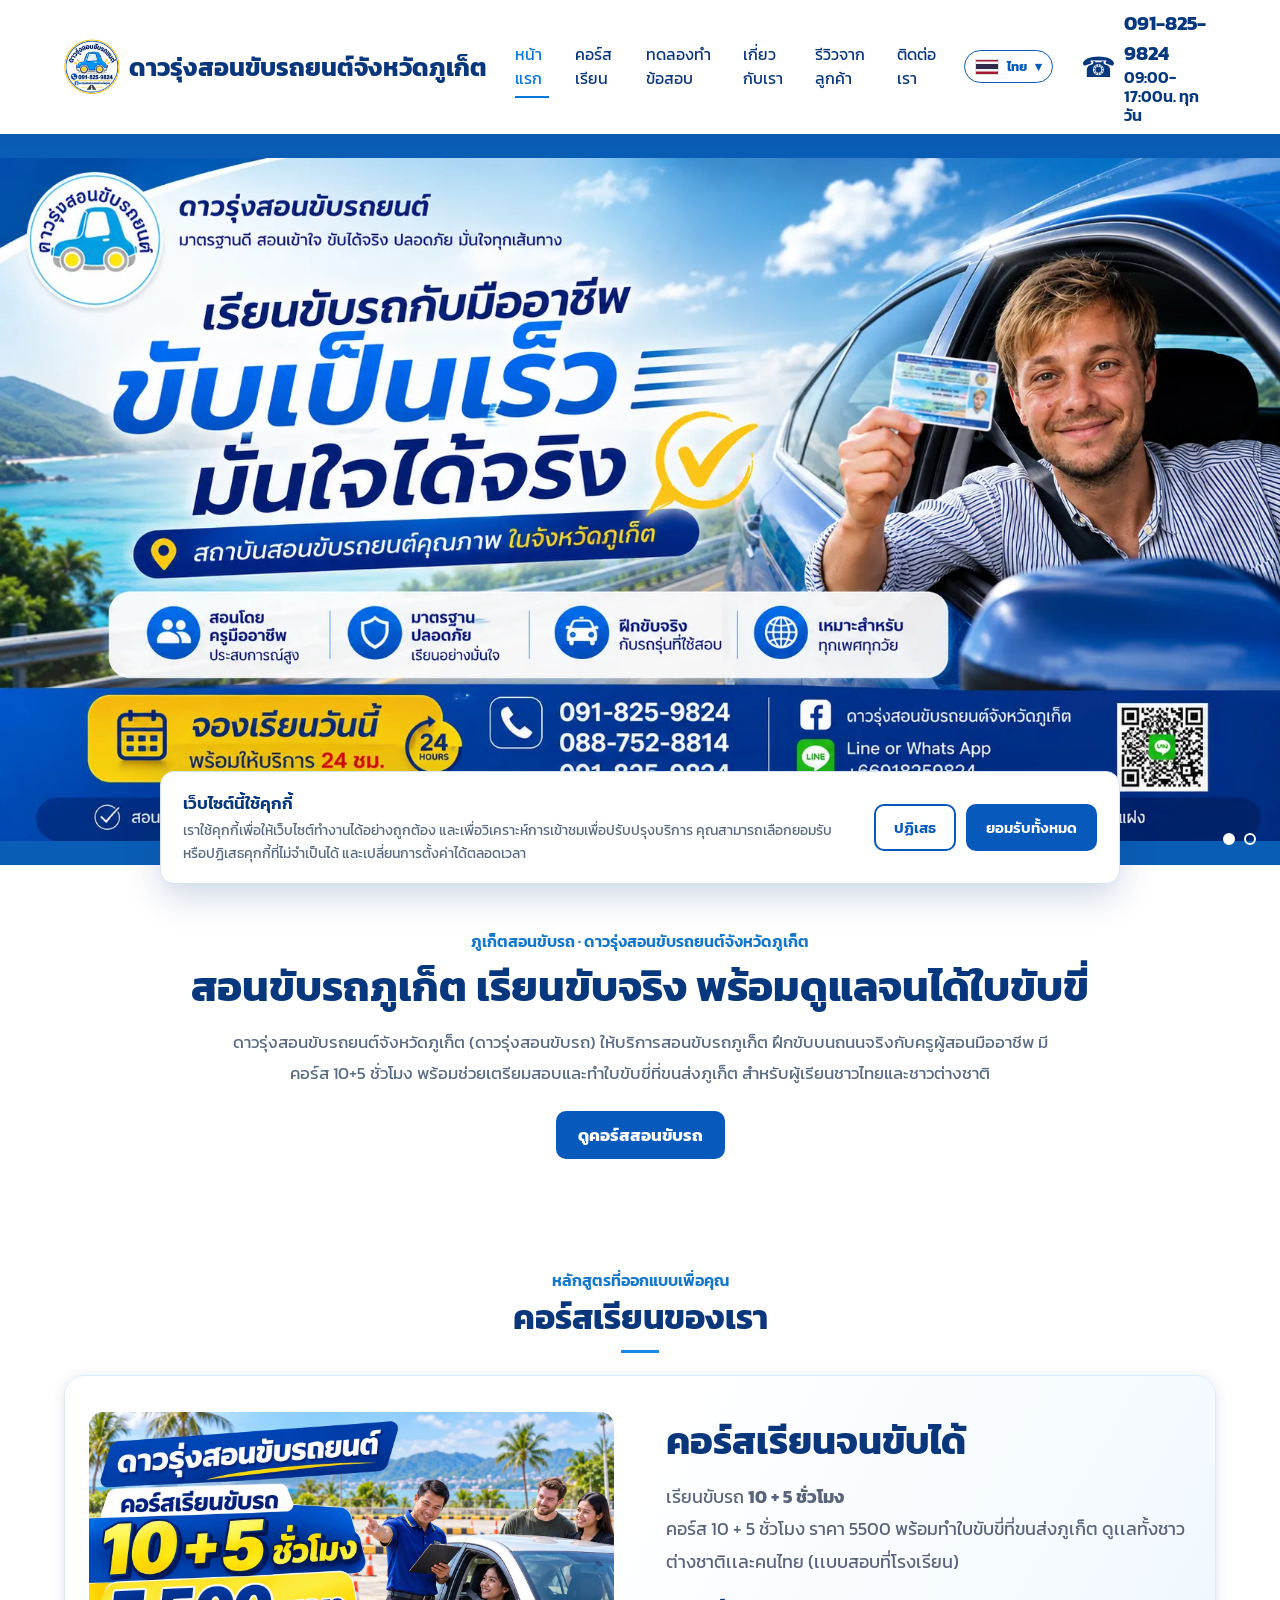
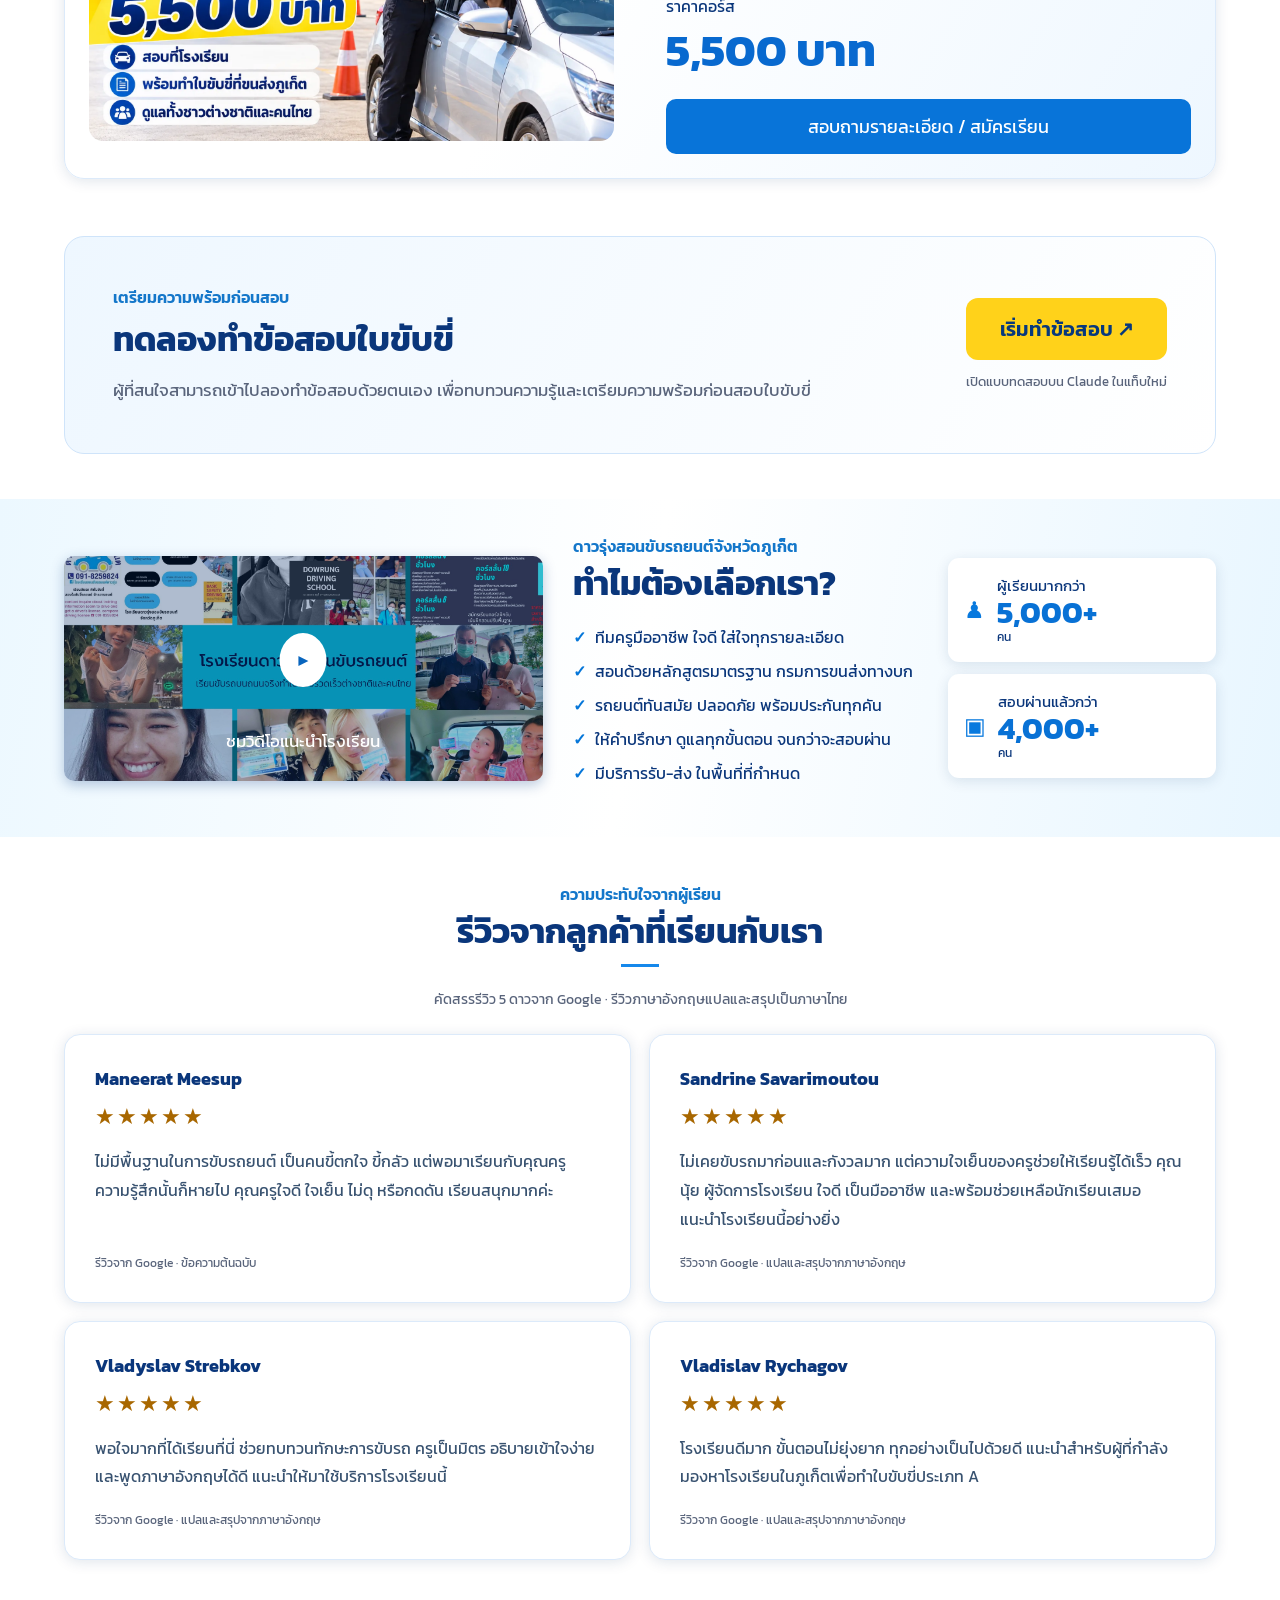
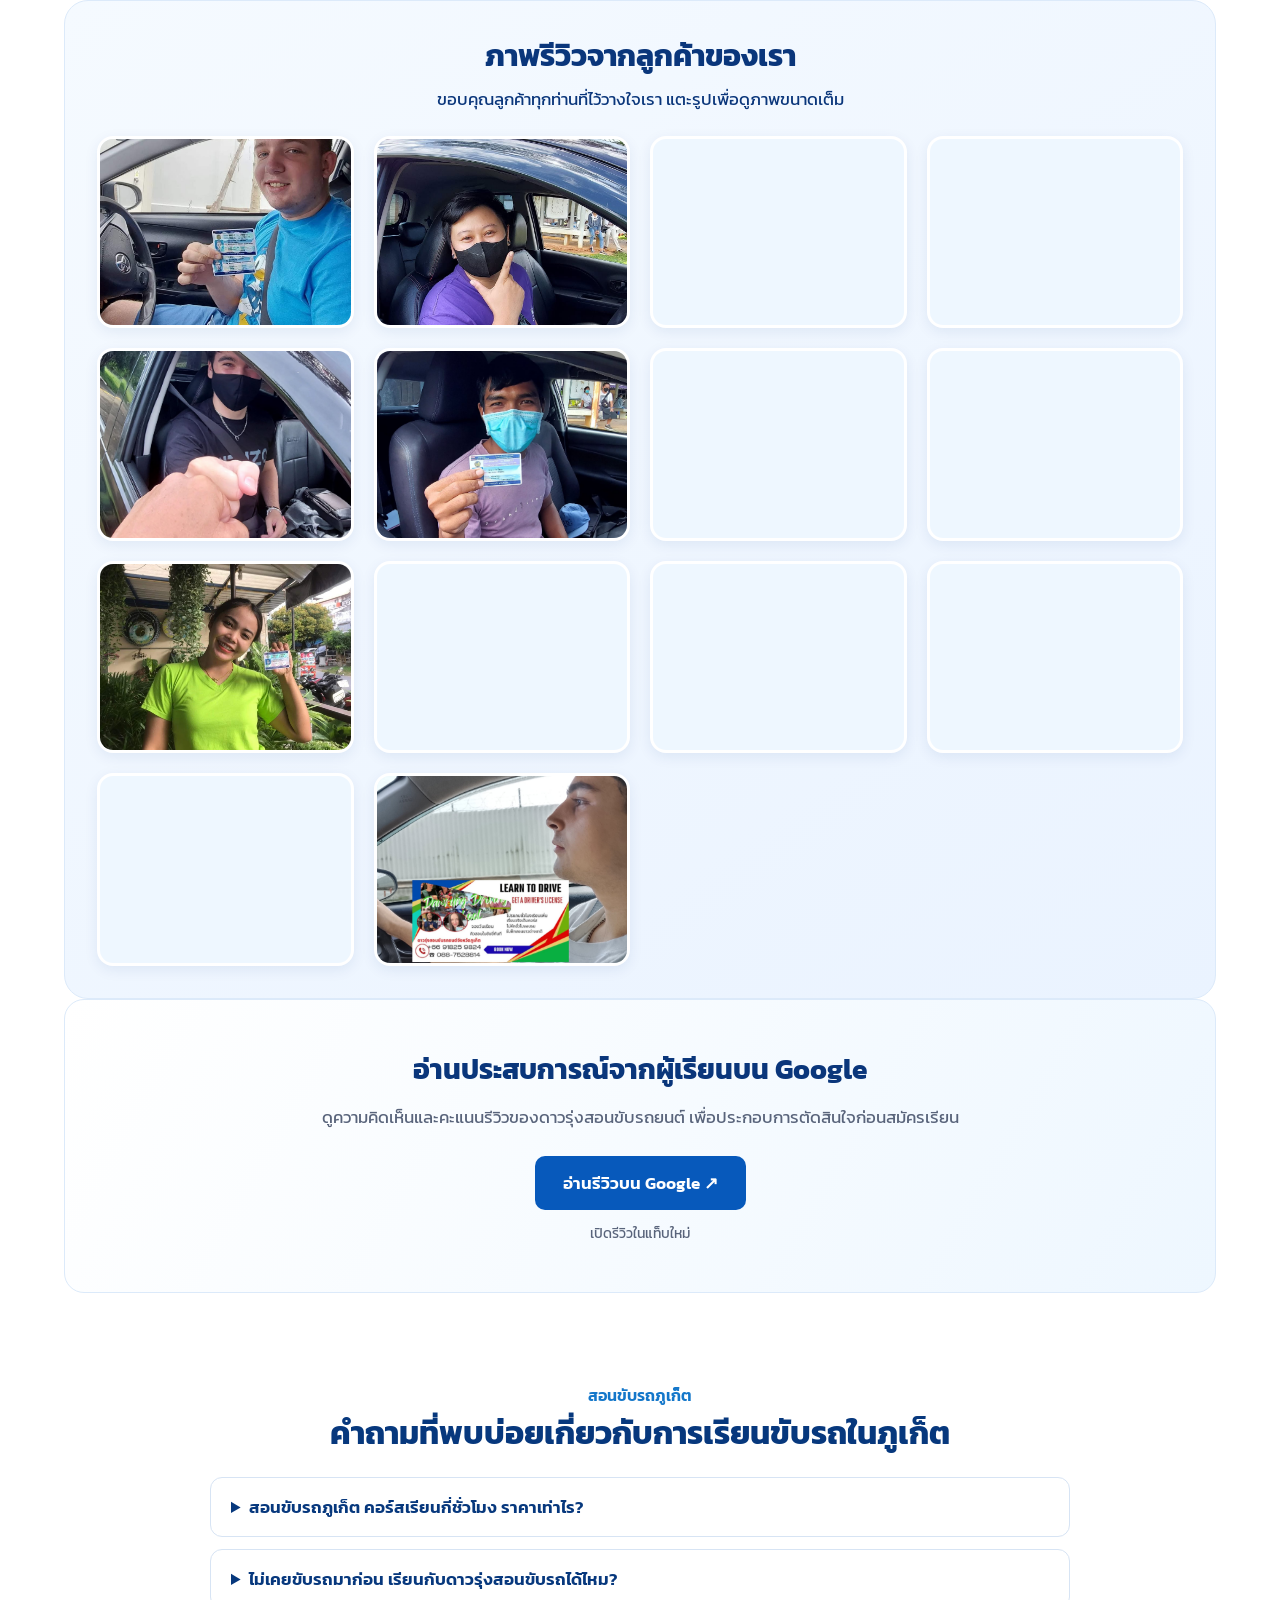
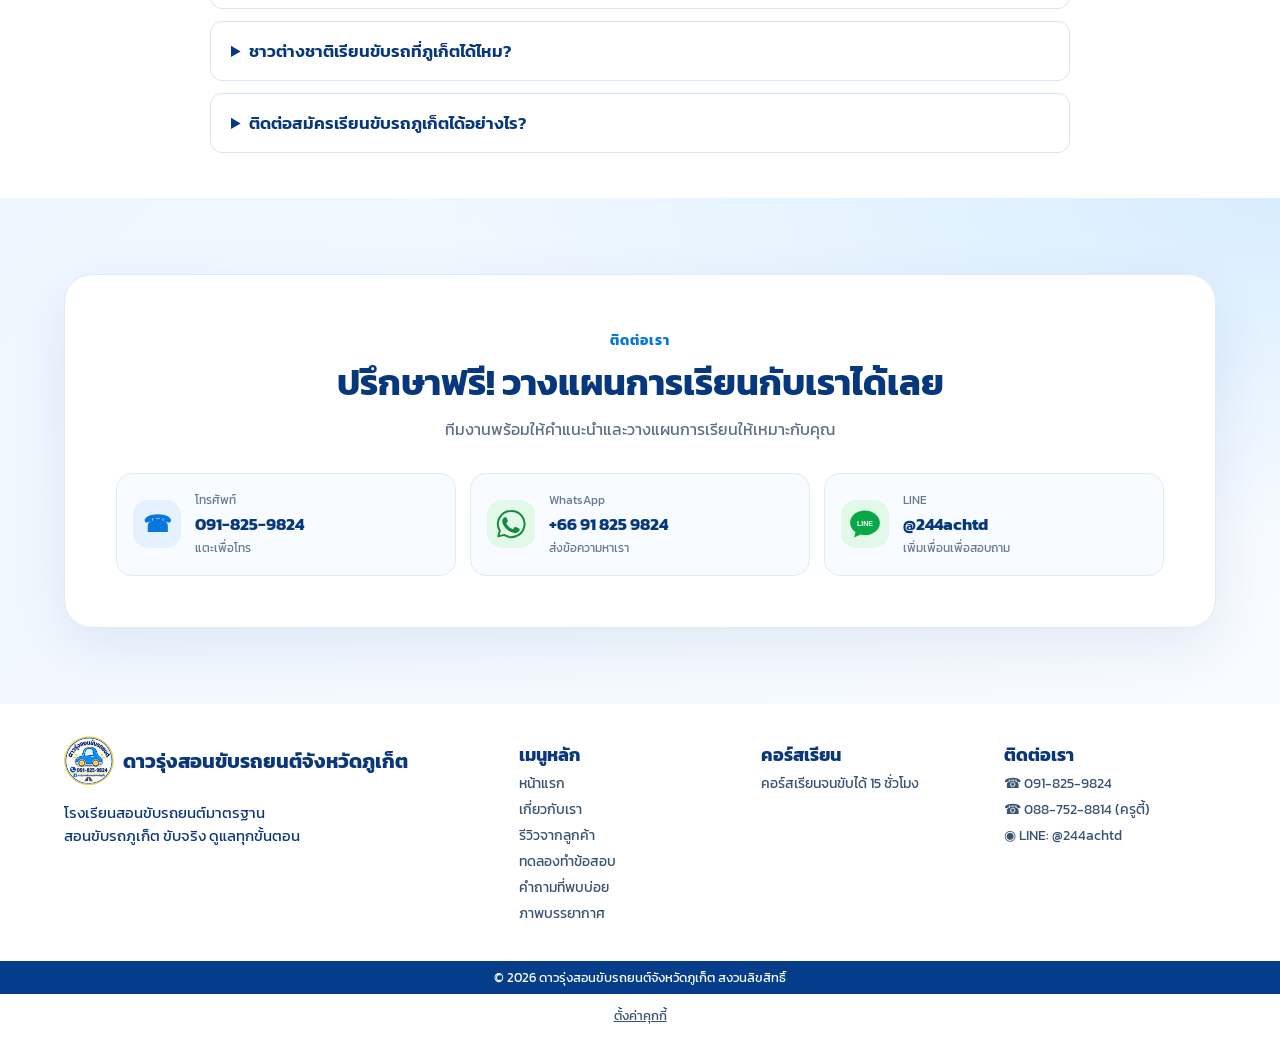
==== commit c57e525b: "keyword" ====
--- a/index.html
+++ b/index.html
@@ -13,19 +13,19 @@
     </script>
     <meta charset="utf-8">
     <meta name="viewport" content="width=device-width,initial-scale=1">
-    <title>สอนขับรถภูเก็ต | ดาวรุ่งสอนขับรถยนต์ โรงเรียนสอนขับรถภูเก็ต</title>
+    <title>สอนขับรถภูเก็ต | ดาวรุ่งสอนขับรถยนต์จังหวัดภูเก็ต</title>
     <meta name="description"
         content="สอนขับรถภูเก็ต กับดาวรุ่งสอนขับรถยนต์ ภูเก็ตสอนขับรถบนถนนจริง คอร์ส 10+5 ชั่วโมง 5,500 บาท สอบที่โรงเรียน พร้อมทำใบขับขี่ที่ขนส่งภูเก็ต คนไทยและชาวต่างชาติ โทร 091-825-9824">
     <meta name="keywords"
-        content="สอนขับรถภูเก็ต, ภูเก็ตสอนขับรถ, ดาวรุ่งสอนขับรถ, ดาวรุ่งสอนขับรถยนต์, โรงเรียนสอนขับรถภูเก็ต, เรียนขับรถภูเก็ต, ใบขับขี่ภูเก็ต, driving school Phuket">
+        content="สอนขับรถภูเก็ต, ภูเก็ตสอนขับรถ, ดาวรุ่งสอนขับรถ, ดาวรุ่งสอนขับรถยนต์จังหวัดภูเก็ต, โรงเรียนสอนขับรถภูเก็ต, เรียนขับรถภูเก็ต, ใบขับขี่ภูเก็ต, driving school Phuket">
     <meta name="robots" content="index, follow, max-image-preview:large">
     <link rel="canonical" href="https://toto772555.github.io/Dawrungdriving/">
     <meta name="theme-color" content="#0759bb">
     <meta property="og:type" content="website">
     <meta property="og:locale" content="th_TH">
-    <meta property="og:site_name" content="ดาวรุ่งสอนขับรถยนต์">
+    <meta property="og:site_name" content="ดาวรุ่งสอนขับรถยนต์จังหวัดภูเก็ต">
     <meta property="og:url" content="https://toto772555.github.io/Dawrungdriving/">
-    <meta property="og:title" content="สอนขับรถภูเก็ต | ดาวรุ่งสอนขับรถยนต์">
+    <meta property="og:title" content="สอนขับรถภูเก็ต | ดาวรุ่งสอนขับรถยนต์จังหวัดภูเก็ต">
     <meta property="og:description"
         content="ภูเก็ตสอนขับรถบนถนนจริง คอร์ส 10+5 ชั่วโมง 5,500 บาท พร้อมดูแลจนได้ใบขับขี่ สำหรับคนไทยและชาวต่างชาติ">
     <meta property="og:image" content="https://toto772555.github.io/Dawrungdriving/images/og-image.jpg">
@@ -47,7 +47,7 @@
             {
                 "@type": "DrivingSchool",
                 "@id": "https://toto772555.github.io/Dawrungdriving/#school",
-                "name": "ดาวรุ่งสอนขับรถยนต์",
+                "name": "ดาวรุ่งสอนขับรถยนต์จังหวัดภูเก็ต",
                 "alternateName": ["ดาวรุ่งสอนขับรถ", "โรงเรียนดาวรุ่งสอนขับรถยนต์ภูเก็ต", "Dawrung Driving School"],
                 "description": "โรงเรียนสอนขับรถภูเก็ต สอนขับรถบนถนนจริง คอร์ส 10+5 ชั่วโมง พร้อมดูแลการสอบและทำใบขับขี่ที่ขนส่งภูเก็ต สำหรับคนไทยและชาวต่างชาติ",
                 "url": "https://toto772555.github.io/Dawrungdriving/",
@@ -84,7 +84,7 @@
                 "@type": "WebSite",
                 "@id": "https://toto772555.github.io/Dawrungdriving/#website",
                 "url": "https://toto772555.github.io/Dawrungdriving/",
-                "name": "ดาวรุ่งสอนขับรถยนต์ - สอนขับรถภูเก็ต",
+                "name": "ดาวรุ่งสอนขับรถยนต์จังหวัดภูเก็ต - สอนขับรถภูเก็ต",
                 "inLanguage": "th",
                 "publisher": { "@id": "https://toto772555.github.io/Dawrungdriving/#school" }
             },
@@ -121,7 +121,7 @@
 <body>
     <header>
         <nav><a class="brand" href="#home"><img src="images/logo-192.png" width="192" height="192"
-                    alt="โลโก้ดาวรุ่งสอนขับรถยนต์ ภูเก็ต"><span>ดาวรุ่งสอนขับรถยนต์</span></a><button class="menu"
+                    alt="โลโก้ดาวรุ่งสอนขับรถยนต์ ภูเก็ต"><span>ดาวรุ่งสอนขับรถยนต์จังหวัดภูเก็ต</span></a><button class="menu"
                 aria-label="เปิดเมนู">☰</button>
             <div class="links"><a class="on" href="#home">หน้าแรก</a><a href="#courses">คอร์สเรียน</a><a
                     href="#practice">ทดลองทำข้อสอบ</a><a href="#about">เกี่ยวกับเรา</a><a
@@ -151,7 +151,7 @@
         <section class="hero" id="home">
             <div class="heroimg">
                 <img class="hero-slide is-active" src="images/hero.webp" width="1717" height="916" fetchpriority="high"
-                    alt="ดาวรุ่งสอนขับรถยนต์ โรงเรียนสอนขับรถภูเก็ต">
+                    alt="ดาวรุ่งสอนขับรถยนต์จังหวัดภูเก็ต">
                 <img class="hero-slide" src="images/slide2.webp" width="1448" height="1086"
                     alt="เรียนขับรถบนถนนจริงกับดาวรุ่งสอนขับรถ ภูเก็ต">
                 <div class="hero-dots" aria-label="Select slide">
@@ -162,9 +162,9 @@
         </section>
         <section class="local-intro" aria-labelledby="local-intro-title">
             <div class="local-intro-inner">
-                <p class="kicker">ภูเก็ตสอนขับรถ · โรงเรียนสอนขับรถยนต์ในภูเก็ต</p>
+                <p class="kicker">ภูเก็ตสอนขับรถ · ดาวรุ่งสอนขับรถยนต์จังหวัดภูเก็ต</p>
                 <h1 id="local-intro-title">สอนขับรถภูเก็ต เรียนขับจริง พร้อมดูแลจนได้ใบขับขี่</h1>
-                <p>ดาวรุ่งสอนขับรถยนต์ (ดาวรุ่งสอนขับรถ) ให้บริการสอนขับรถภูเก็ต ฝึกขับบนถนนจริงกับครูผู้สอนมืออาชีพ
+                <p>ดาวรุ่งสอนขับรถยนต์จังหวัดภูเก็ต (ดาวรุ่งสอนขับรถ) ให้บริการสอนขับรถภูเก็ต ฝึกขับบนถนนจริงกับครูผู้สอนมืออาชีพ
                     มีคอร์ส 10+5 ชั่วโมง พร้อมช่วยเตรียมสอบและทำใบขับขี่ที่ขนส่งภูเก็ต
                     สำหรับผู้เรียนชาวไทยและชาวต่างชาติ</p>
                 <a href="#courses">ดูคอร์สสอนขับรถ</a>
@@ -209,7 +209,7 @@
                     <p>ชมวิดีโอแนะนำโรงเรียน</p>
                 </div>
                 <div>
-                    <p class="kicker">ดาวรุ่งสอนขับรถยนต์</p>
+                    <p class="kicker">ดาวรุ่งสอนขับรถยนต์จังหวัดภูเก็ต</p>
                     <h2>ทำไมต้องเลือกเรา?</h2>
                     <ul>
                         <li>ทีมครูมืออาชีพ ใจดี ใส่ใจทุกรายละเอียด</li>
@@ -342,7 +342,7 @@
             <div class="google-reviews">
                 <h3>อ่านประสบการณ์จากผู้เรียนบน Google</h3>
                 <p>ดูความคิดเห็นและคะแนนรีวิวของดาวรุ่งสอนขับรถยนต์ เพื่อประกอบการตัดสินใจก่อนสมัครเรียน</p>
-                <a href="https://www.google.com/search?q=ดาวรุ่งสอนขับรถยนต์#lrd=0x30502e186c05a099:0x49f18ec3284944e3,1,,,,"
+                <a href="https://www.google.com/search?q=ดาวรุ่งสอนขับรถยนต์จังหวัดภูเก็ต#lrd=0x30502e186c05a099:0x49f18ec3284944e3,1,,,,"
                     target="_blank" rel="noopener noreferrer" aria-describedby="reviews-link-note">อ่านรีวิวบน Google
                     <span aria-hidden="true">↗</span></a>
                 <small id="reviews-link-note">เปิดรีวิวในแท็บใหม่</small>
@@ -419,7 +419,7 @@
     <footer>
         <div>
             <section><a class="brand" href="#home"><img src="images/logo-192.png" width="192" height="192"
-                        loading="lazy" alt="โลโก้ดาวรุ่งสอนขับรถยนต์ ภูเก็ต"><span>ดาวรุ่งสอนขับรถยนต์</span></a>
+                        loading="lazy" alt="โลโก้ดาวรุ่งสอนขับรถยนต์ ภูเก็ต"><span>ดาวรุ่งสอนขับรถยนต์จังหวัดภูเก็ต</span></a>
                 <p>โรงเรียนสอนขับรถยนต์มาตรฐาน<br>สอนขับรถภูเก็ต ขับจริง ดูแลทุกขั้นตอน</p>
             </section>
             <section>
@@ -434,7 +434,7 @@
                 <h3>ติดต่อเรา</h3><a href="tel:0918259824">☎ 091-825-9824</a><a href="tel:0887528814">☎ 088-752-8814
                     (ครูตี้)</a><a href="https://lin.ee/Ow2x2m0">◉ LINE: @244achtd</a>
             </section>
-        </div><small>© 2026 ดาวรุ่งสอนขับรถยนต์ สงวนลิขสิทธิ์</small>
+        </div><small>© 2026 ดาวรุ่งสอนขับรถยนต์จังหวัดภูเก็ต สงวนลิขสิทธิ์</small>
     </footer>
     <dialog class="gallery-viewer" aria-label="ภาพรีวิวลูกค้า">
         <div class="gallery-viewer-toolbar">
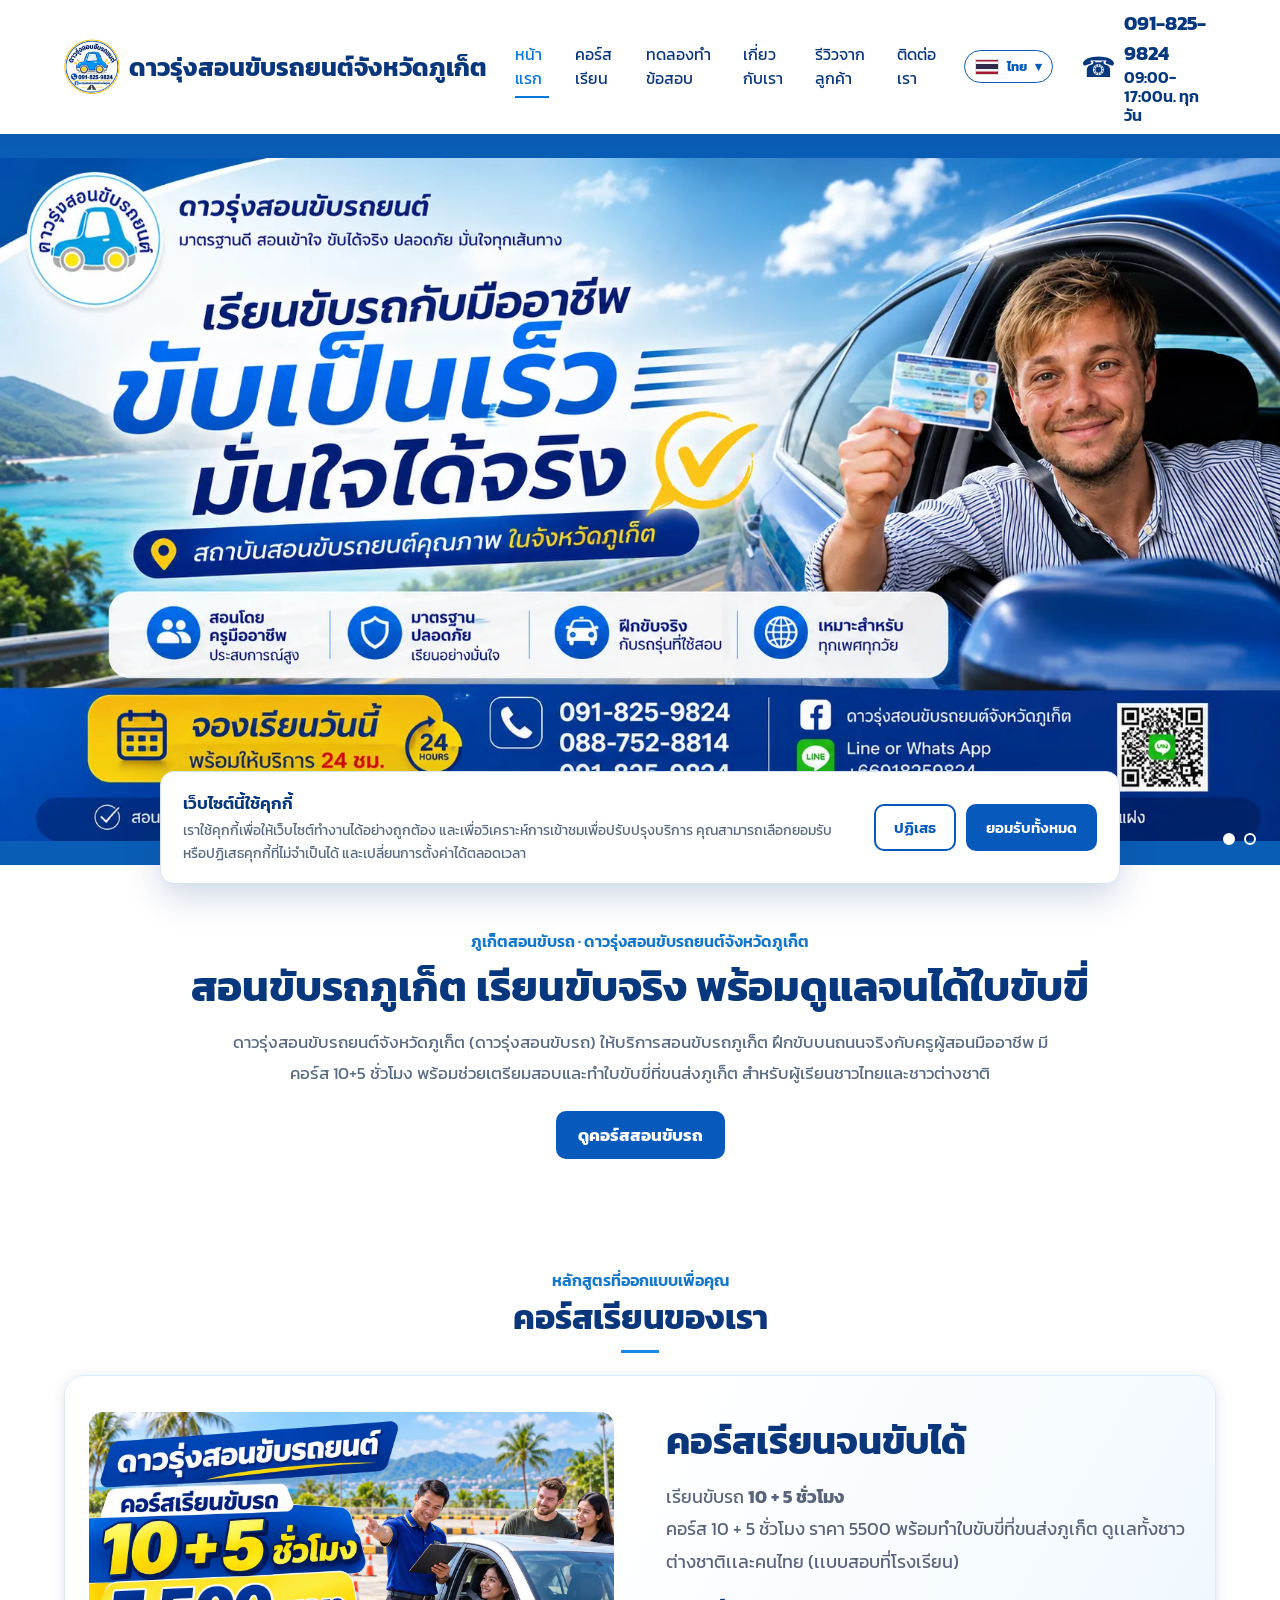
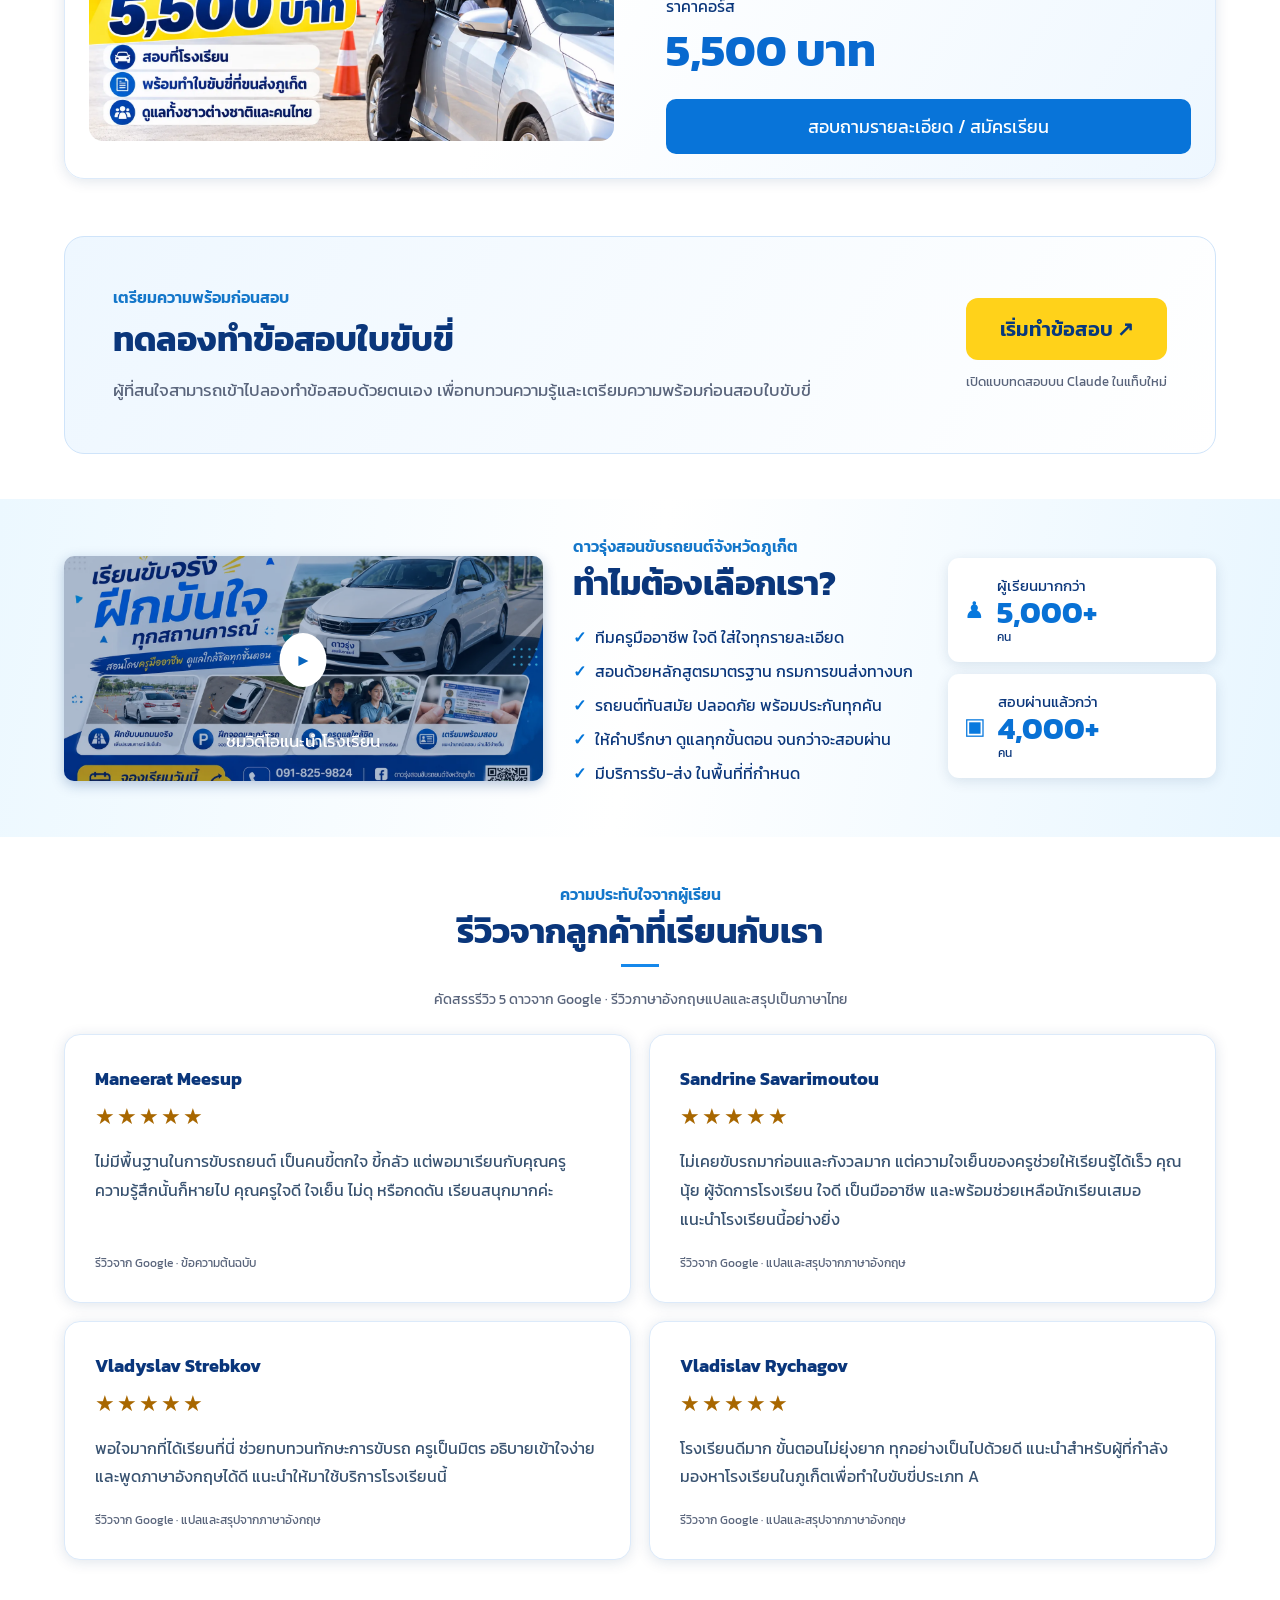
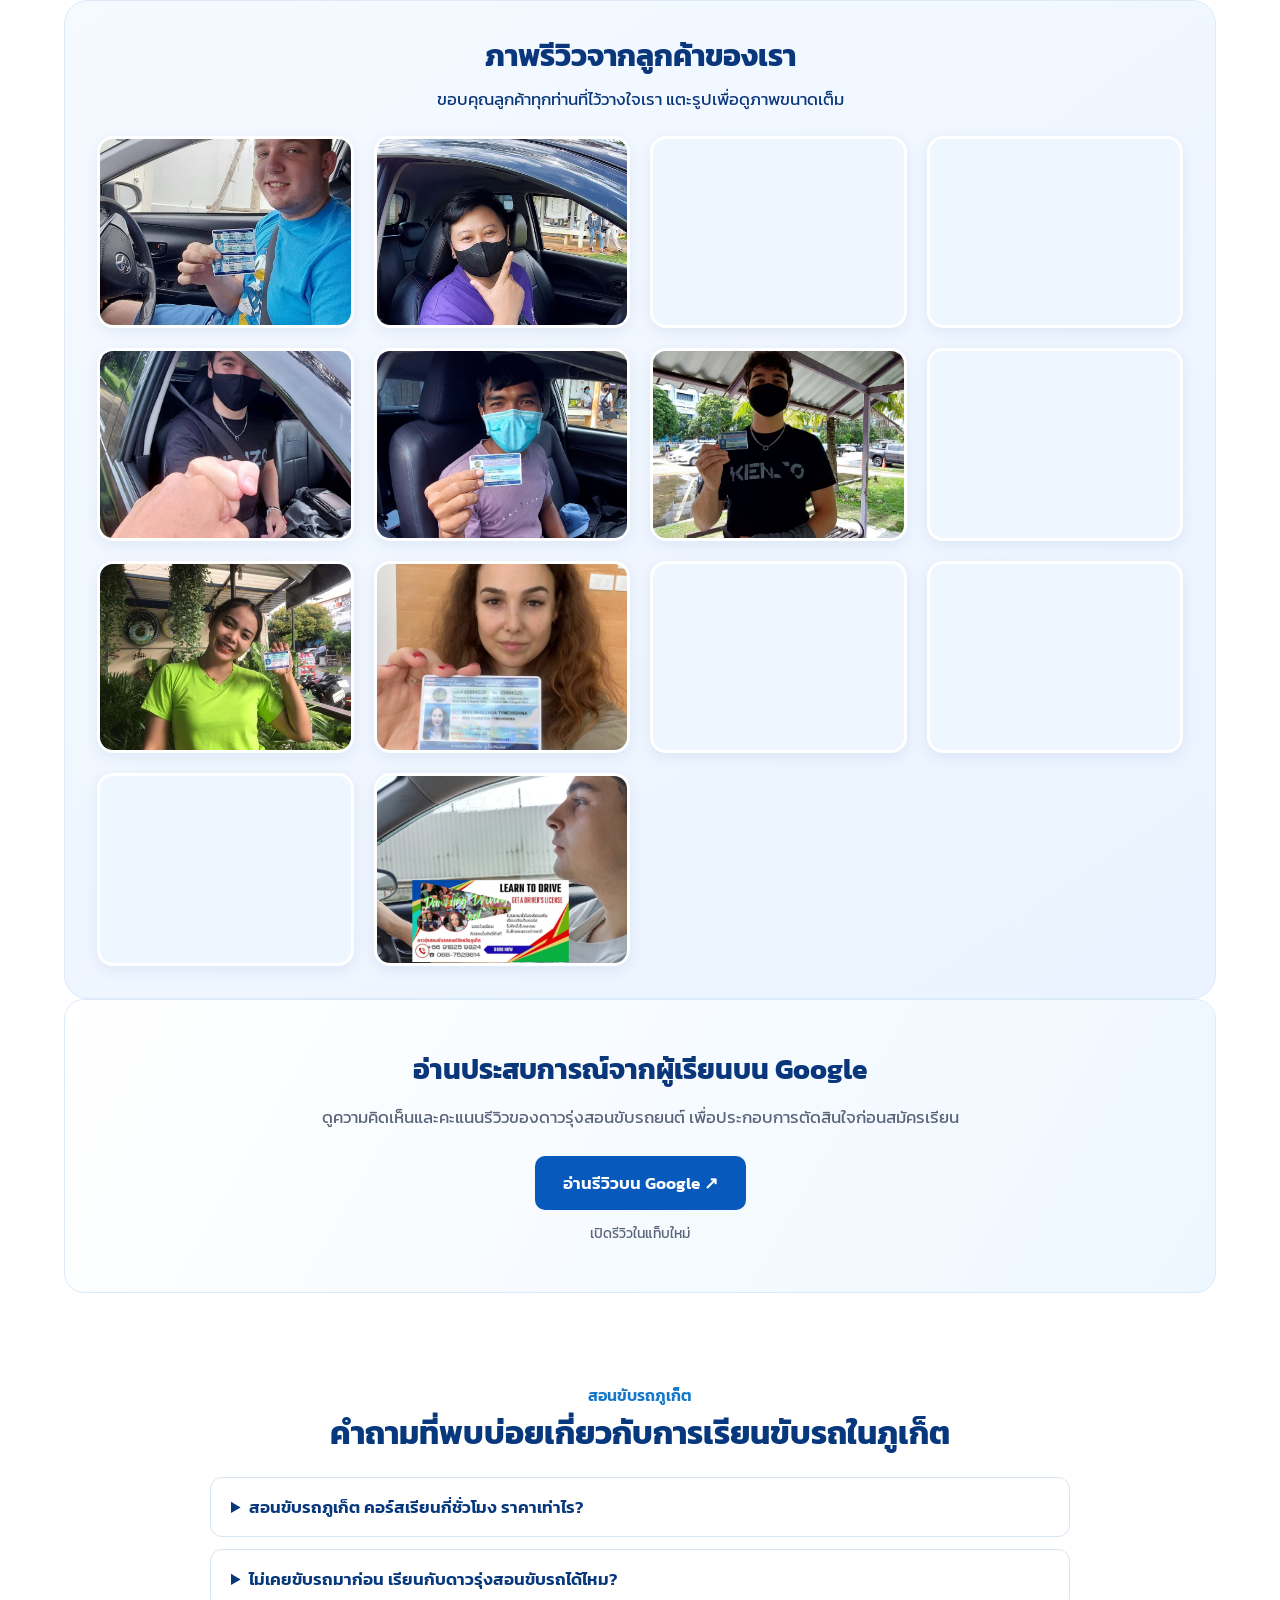
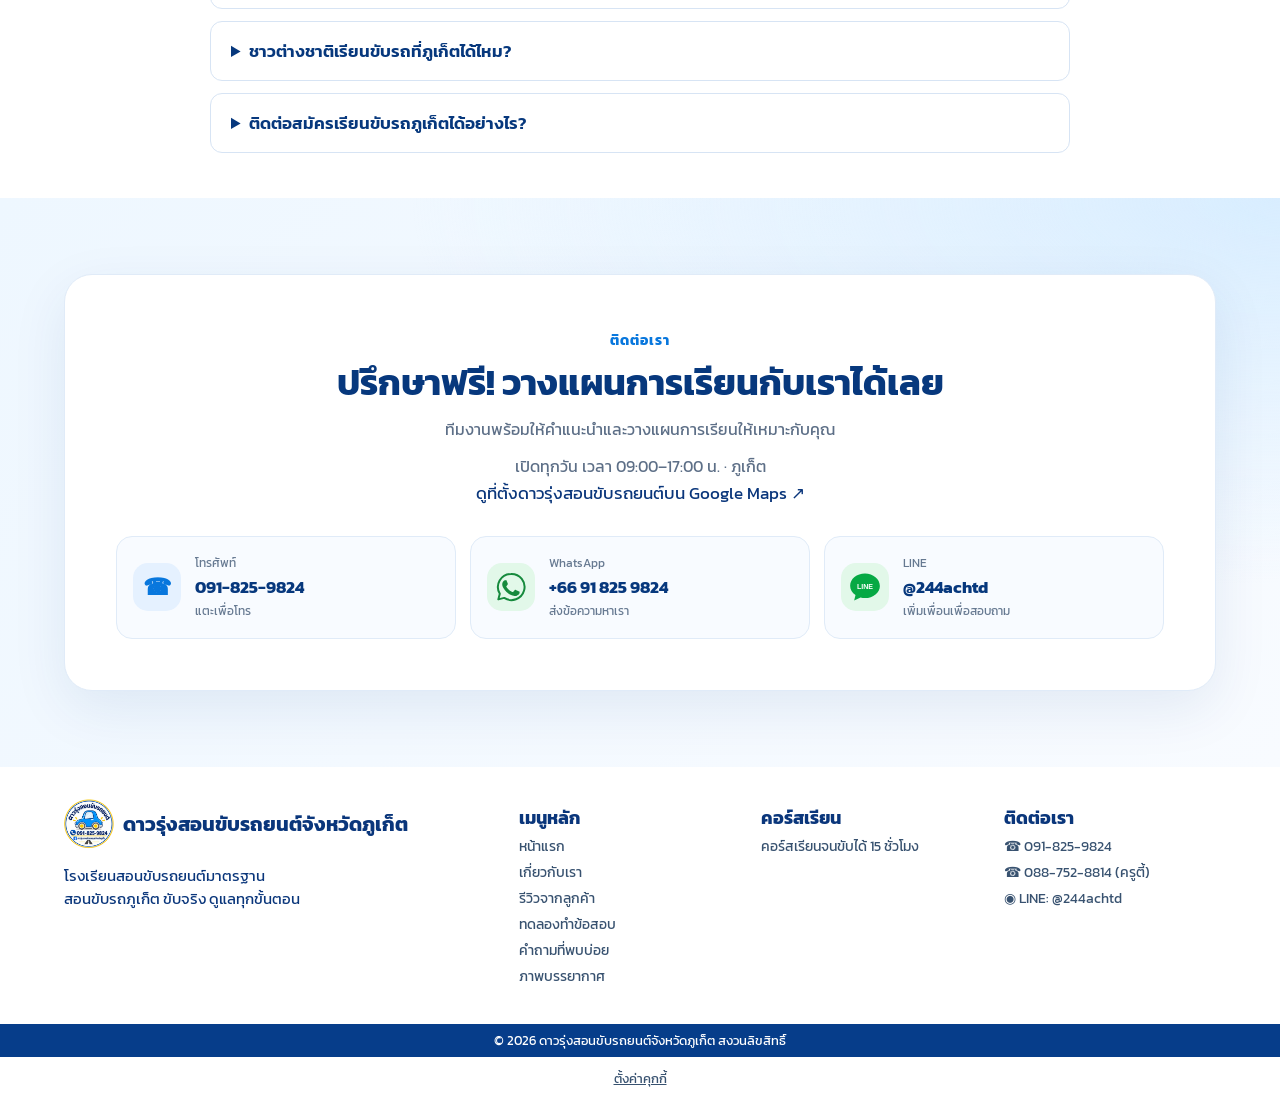
==== commit 68b76629: "seo" ====
--- a/index.html
+++ b/index.html
@@ -204,7 +204,7 @@
         </section>
         <section class="why" id="about">
             <div class="whygrid">
-                <div class="video"><img src="images/slider1.jpg" width="1640" height="924" loading="lazy"
+                <div class="video"><img src="images/slide2.webp" width="1448" height="1086" loading="lazy"
                         alt="บรรยากาศการเรียนขับรถที่ดาวรุ่งสอนขับรถยนต์ ภูเก็ต"><b>▶</b>
                     <p>ชมวิดีโอแนะนำโรงเรียน</p>
                 </div>
@@ -263,7 +263,7 @@
                     <small>รีวิวจาก Google · แปลและสรุปจากภาษาอังกฤษ</small>
                 </article>
             </div>
-            <section class="customer-gallery" aria-labelledby="customer-gallery-title">
+            <section class="customer-gallery" id="gallery" aria-labelledby="customer-gallery-title">
                 <h3 id="customer-gallery-title">ภาพรีวิวจากลูกค้าของเรา</h3>
                 <p id="customer-gallery-note">ขอบคุณลูกค้าทุกท่านที่ไว้วางใจเรา แตะรูปเพื่อดูภาพขนาดเต็ม</p>
                 <div class="customer-gallery-grid">
@@ -382,6 +382,9 @@
                     <span class="contact-eyebrow">ติดต่อเรา</span>
                     <h2>ปรึกษาฟรี! วางแผนการเรียนกับเราได้เลย</h2>
                     <p>ทีมงานพร้อมให้คำแนะนำและวางแผนการเรียนให้เหมาะกับคุณ</p>
+                    <p>เปิดทุกวัน เวลา 09:00–17:00 น. · ภูเก็ต</p>
+                    <a href="https://www.google.com/maps?cid=5328196803001664739" target="_blank"
+                        rel="noopener noreferrer">ดูที่ตั้งดาวรุ่งสอนขับรถยนต์บน Google Maps ↗</a>
                 </div>
                 <div class="contact-actions">
                     <a class="contact-method contact-phone" href="tel:0918259824">
@@ -425,7 +428,7 @@
             <section>
                 <h3>เมนูหลัก</h3><a href="#home">หน้าแรก</a><a href="#about">เกี่ยวกับเรา</a><a
                     href="#reviews">รีวิวจากลูกค้า</a><a href="#practice">ทดลองทำข้อสอบ</a><a
-                    href="#faq">คำถามที่พบบ่อย</a><a href="gallery.html">ภาพบรรยากาศ</a>
+                    href="#faq">คำถามที่พบบ่อย</a><a href="#gallery">ภาพบรรยากาศ</a>
             </section>
             <section>
                 <h3>คอร์สเรียน</h3><a href="#courses">คอร์สเรียนจนขับได้ 15 ชั่วโมง</a>
@@ -469,4 +472,4 @@
     <script src="scripts/cookie-consent.js"></script>
 </body>
 
-</html>+</html>
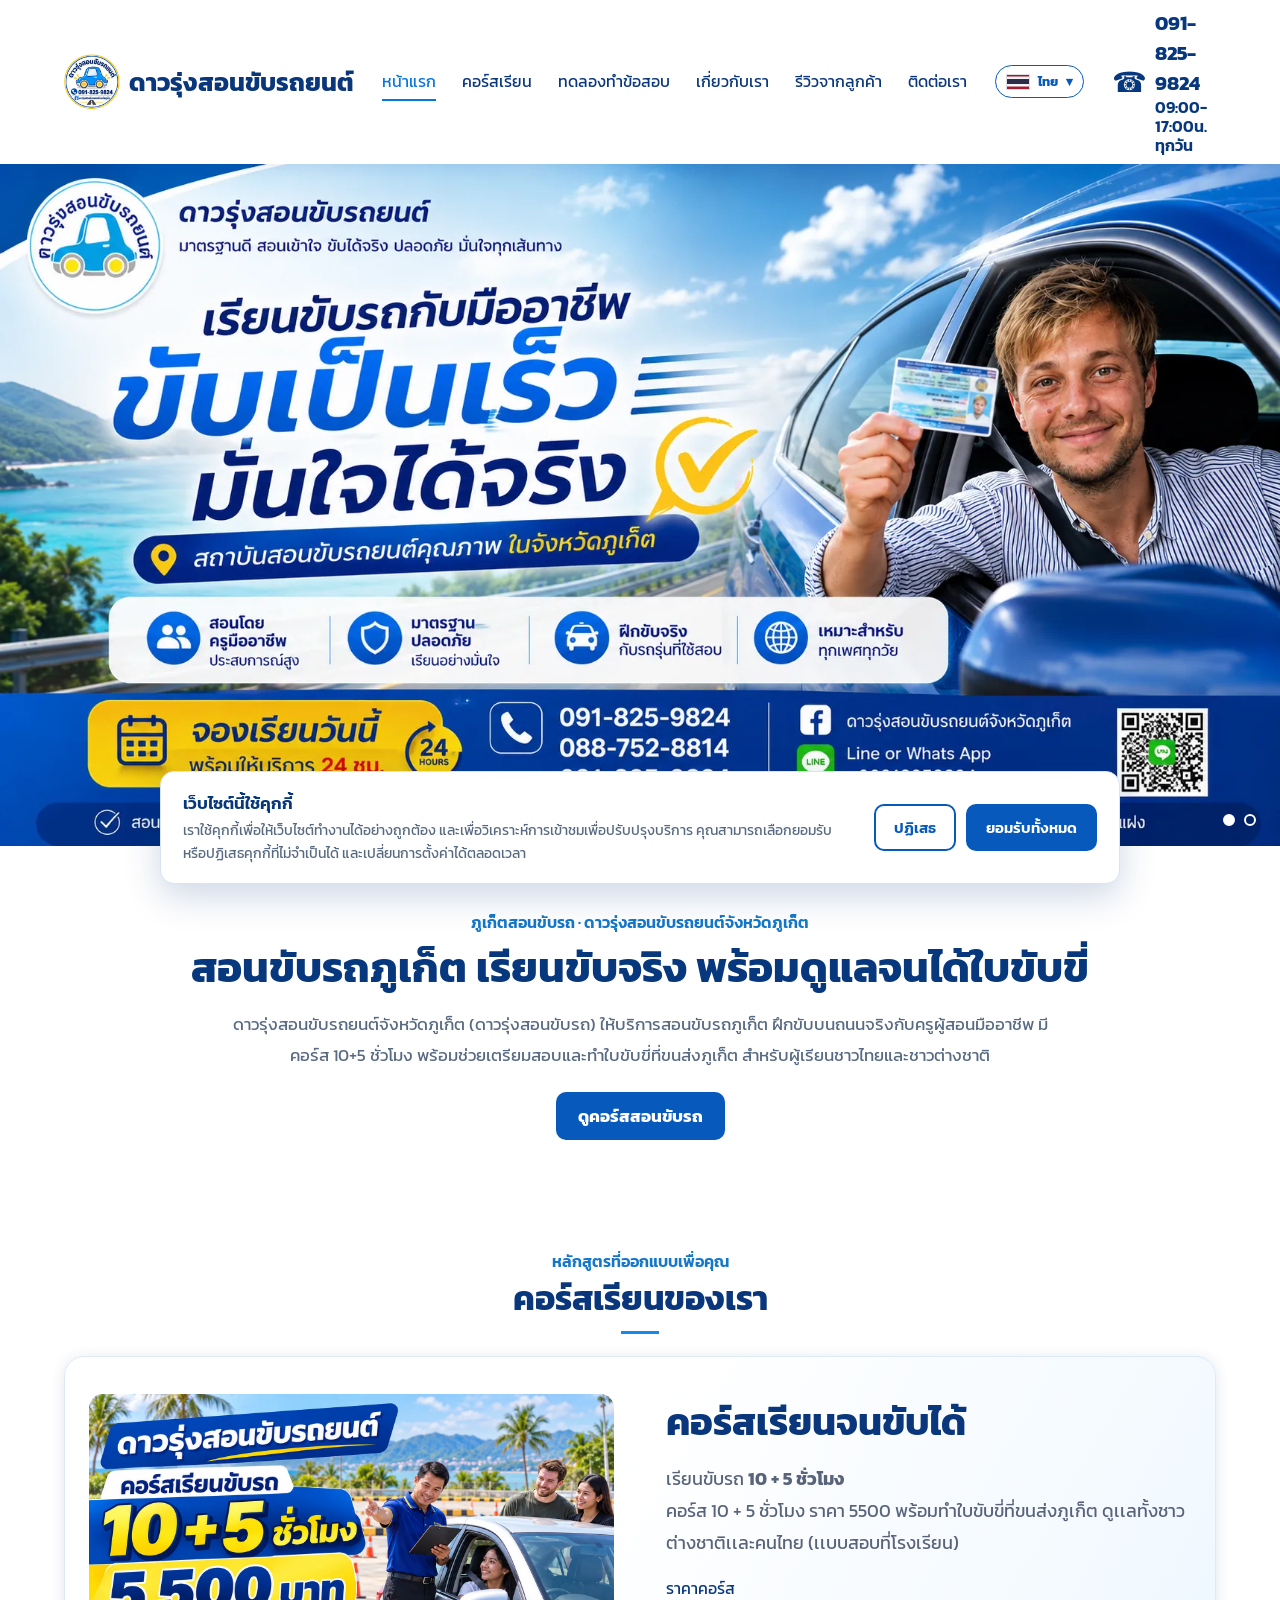
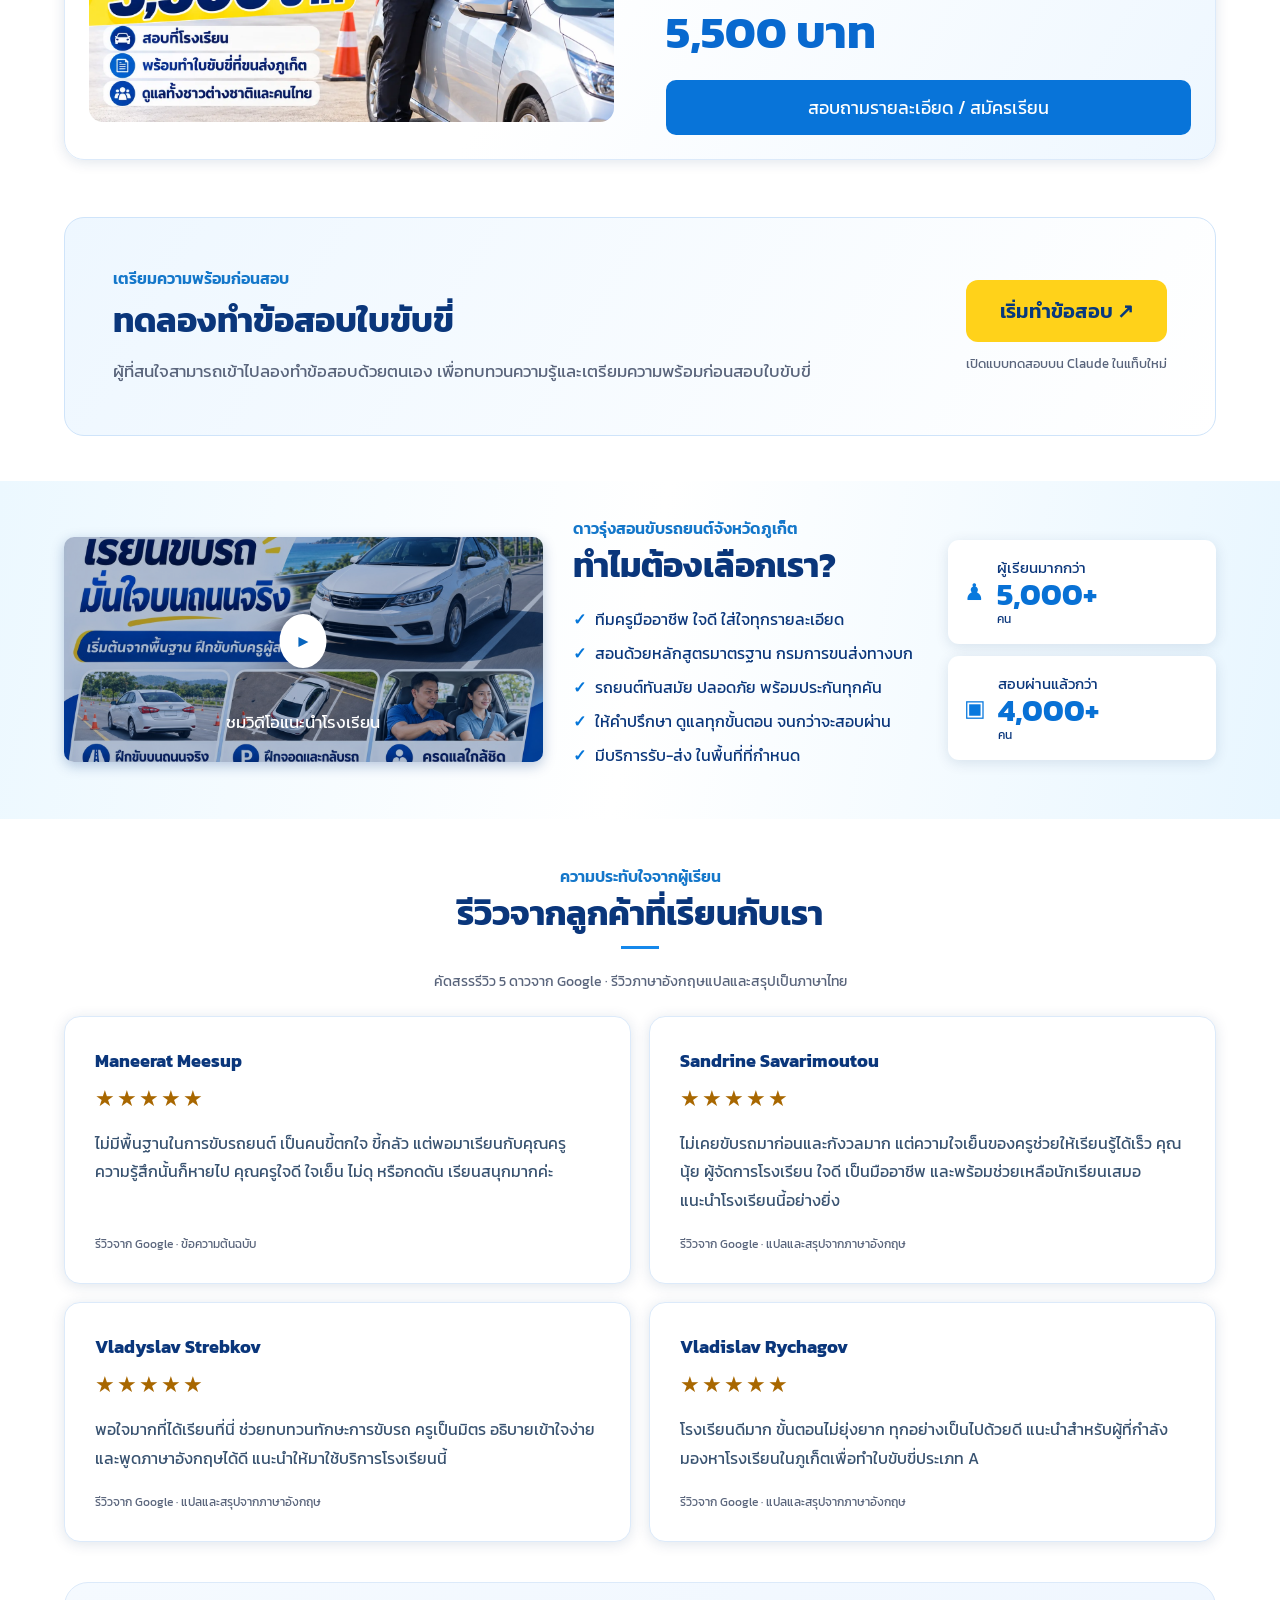
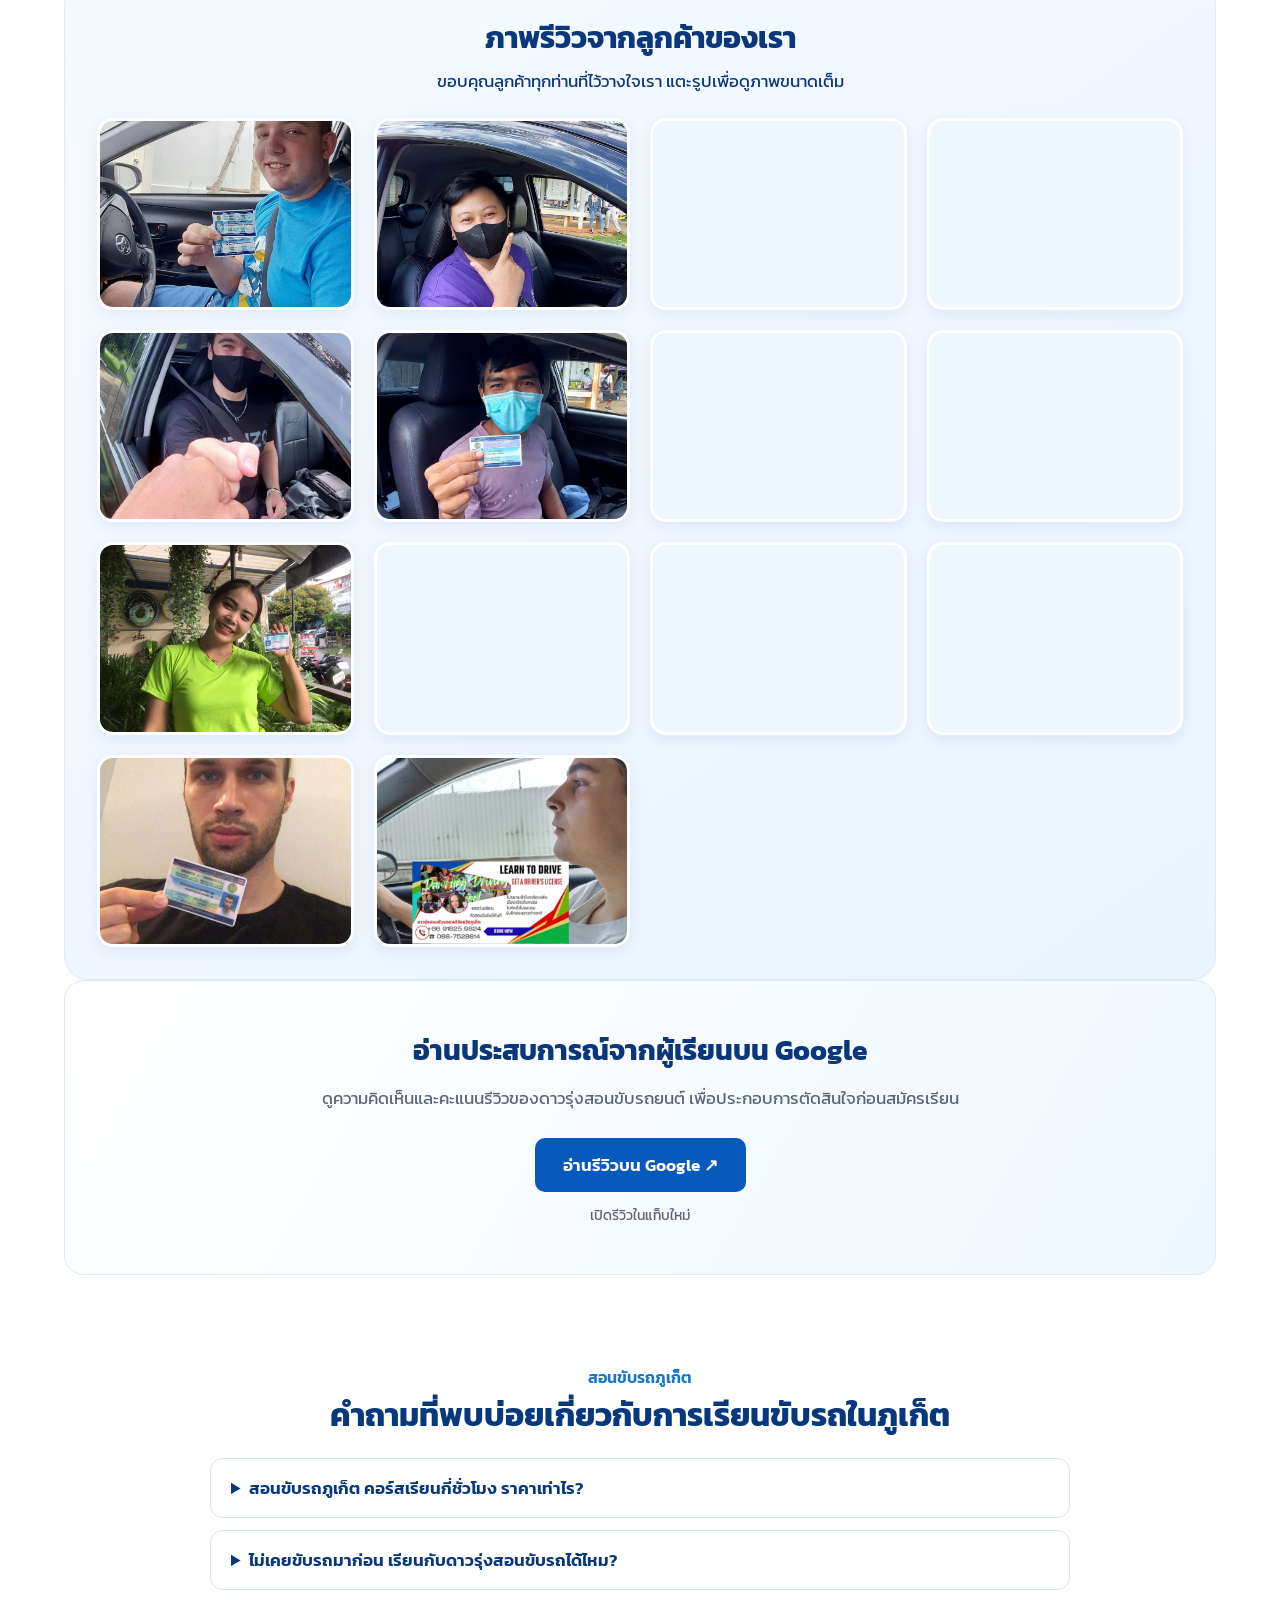
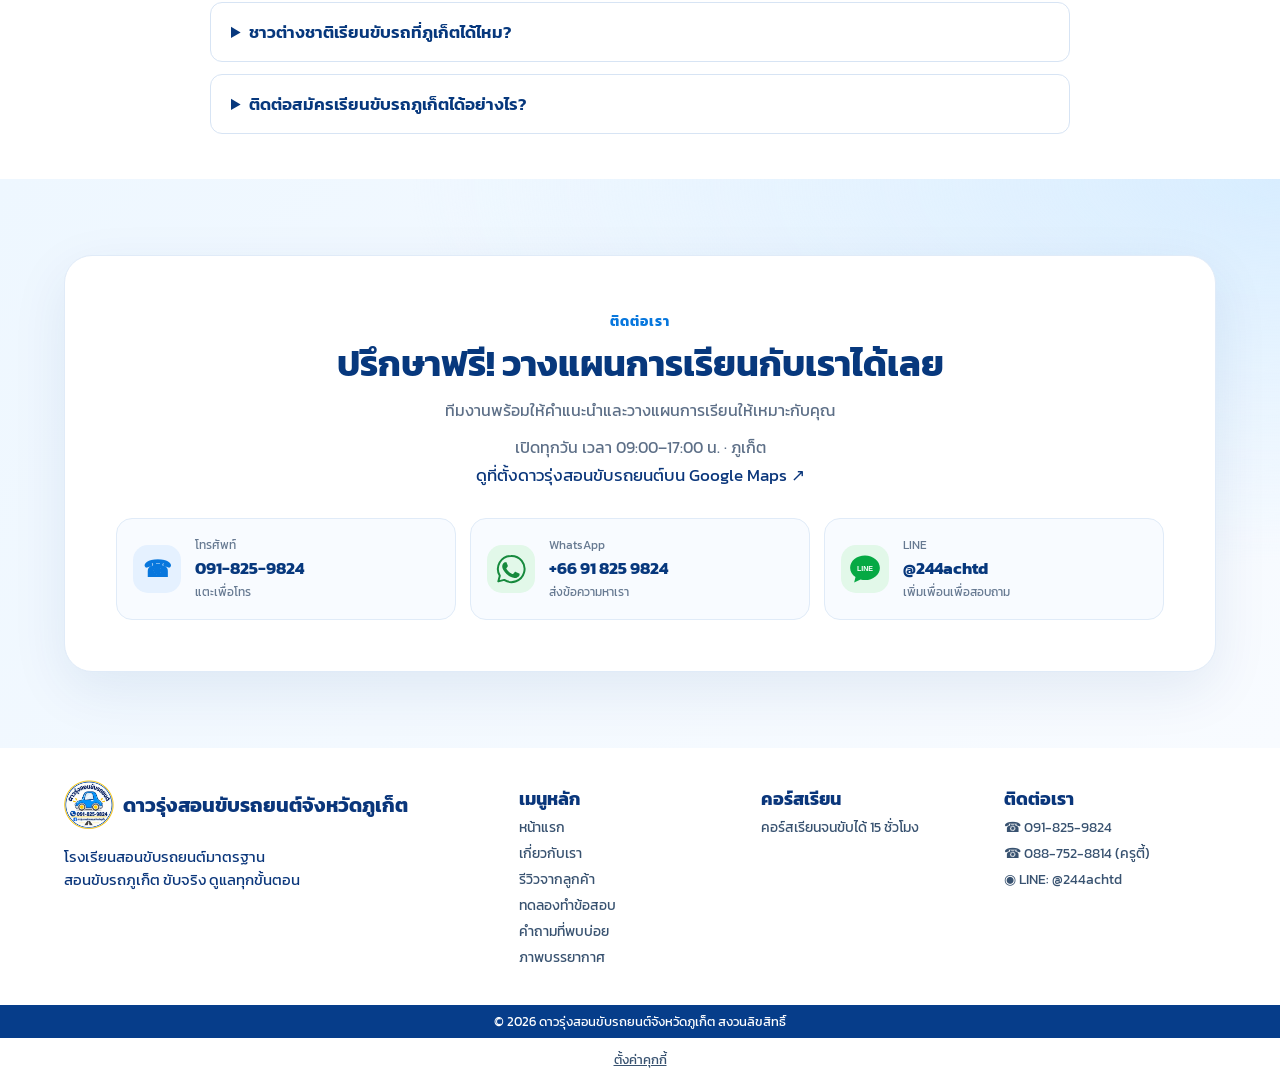
==== commit a5696bba: "seo" ====
--- a/index.html
+++ b/index.html
@@ -121,7 +121,7 @@
 <body>
     <header>
         <nav><a class="brand" href="#home"><img src="images/logo-192.png" width="192" height="192"
-                    alt="โลโก้ดาวรุ่งสอนขับรถยนต์ ภูเก็ต"><span>ดาวรุ่งสอนขับรถยนต์จังหวัดภูเก็ต</span></a><button class="menu"
+                    alt="โลโก้ดาวรุ่งสอนขับรถยนต์ ภูเก็ต"><span>ดาวรุ่งสอนขับรถยนต์</span></a><button class="menu"
                 aria-label="เปิดเมนู">☰</button>
             <div class="links"><a class="on" href="#home">หน้าแรก</a><a href="#courses">คอร์สเรียน</a><a
                     href="#practice">ทดลองทำข้อสอบ</a><a href="#about">เกี่ยวกับเรา</a><a
@@ -152,7 +152,7 @@
             <div class="heroimg">
                 <img class="hero-slide is-active" src="images/hero.webp" width="1717" height="916" fetchpriority="high"
                     alt="ดาวรุ่งสอนขับรถยนต์จังหวัดภูเก็ต">
-                <img class="hero-slide" src="images/slide2.webp" width="1448" height="1086"
+                <img class="hero-slide" src="images/slide2-corrected.jpg" width="1448" height="1086"
                     alt="เรียนขับรถบนถนนจริงกับดาวรุ่งสอนขับรถ ภูเก็ต">
                 <div class="hero-dots" aria-label="Select slide">
                     <button class="is-active" type="button" aria-label="Slide 1" aria-pressed="true"></button>
@@ -204,7 +204,7 @@
         </section>
         <section class="why" id="about">
             <div class="whygrid">
-                <div class="video"><img src="images/slide2.webp" width="1448" height="1086" loading="lazy"
+                <div class="video"><img src="images/slide2-corrected.jpg" width="1448" height="1086" loading="lazy"
                         alt="บรรยากาศการเรียนขับรถที่ดาวรุ่งสอนขับรถยนต์ ภูเก็ต"><b>▶</b>
                     <p>ชมวิดีโอแนะนำโรงเรียน</p>
                 </div>
--- a/style/styles.css
+++ b/style/styles.css
@@ -66,7 +66,9 @@
 
 .links a {
     border-bottom: 2px solid transparent;
-    padding: 6px 0
+    padding: 6px 0;
+    white-space: nowrap;
+    flex-shrink: 0;
 }
 
 .links a:hover,
@@ -1210,7 +1212,7 @@
 .hero {
     display: block;
     min-height: 0;
-    aspect-ratio: 1792 / 1024;
+    aspect-ratio: 1717 / 916;
     background: #0a5db5;
 }
 
@@ -1232,10 +1234,6 @@
 
 .heroimg .hero-slide { display: none; }
 .heroimg .hero-slide.is-active { display: block; }
-.heroimg .hero-slide:nth-child(2) {
-    object-fit: contain;
-    background: #fff;
-}
 .hero-dots {
     position: absolute;
     right: 24px;
@@ -1304,17 +1302,17 @@
 .hero-dots { z-index: 4; }
 
 @media(max-width:720px) {
-    /* Let the banner's natural proportions determine its height on mobile. */
-    .hero { aspect-ratio: auto; min-height: 0; }
+    /* Keep both slides in the same frame without cropping their text. */
+    .hero { aspect-ratio: 1717 / 916; min-height: 0; }
     .heroimg {
-        position: relative;
-        inset: auto;
-        height: auto;
+        position: absolute;
+        inset: 0;
+        height: 100%;
     }
     .heroimg img {
         display: block;
-        height: auto;
-        object-fit: cover;
+        height: 100%;
+        object-fit: contain;
     }
     .copy {
         width: 100%;
